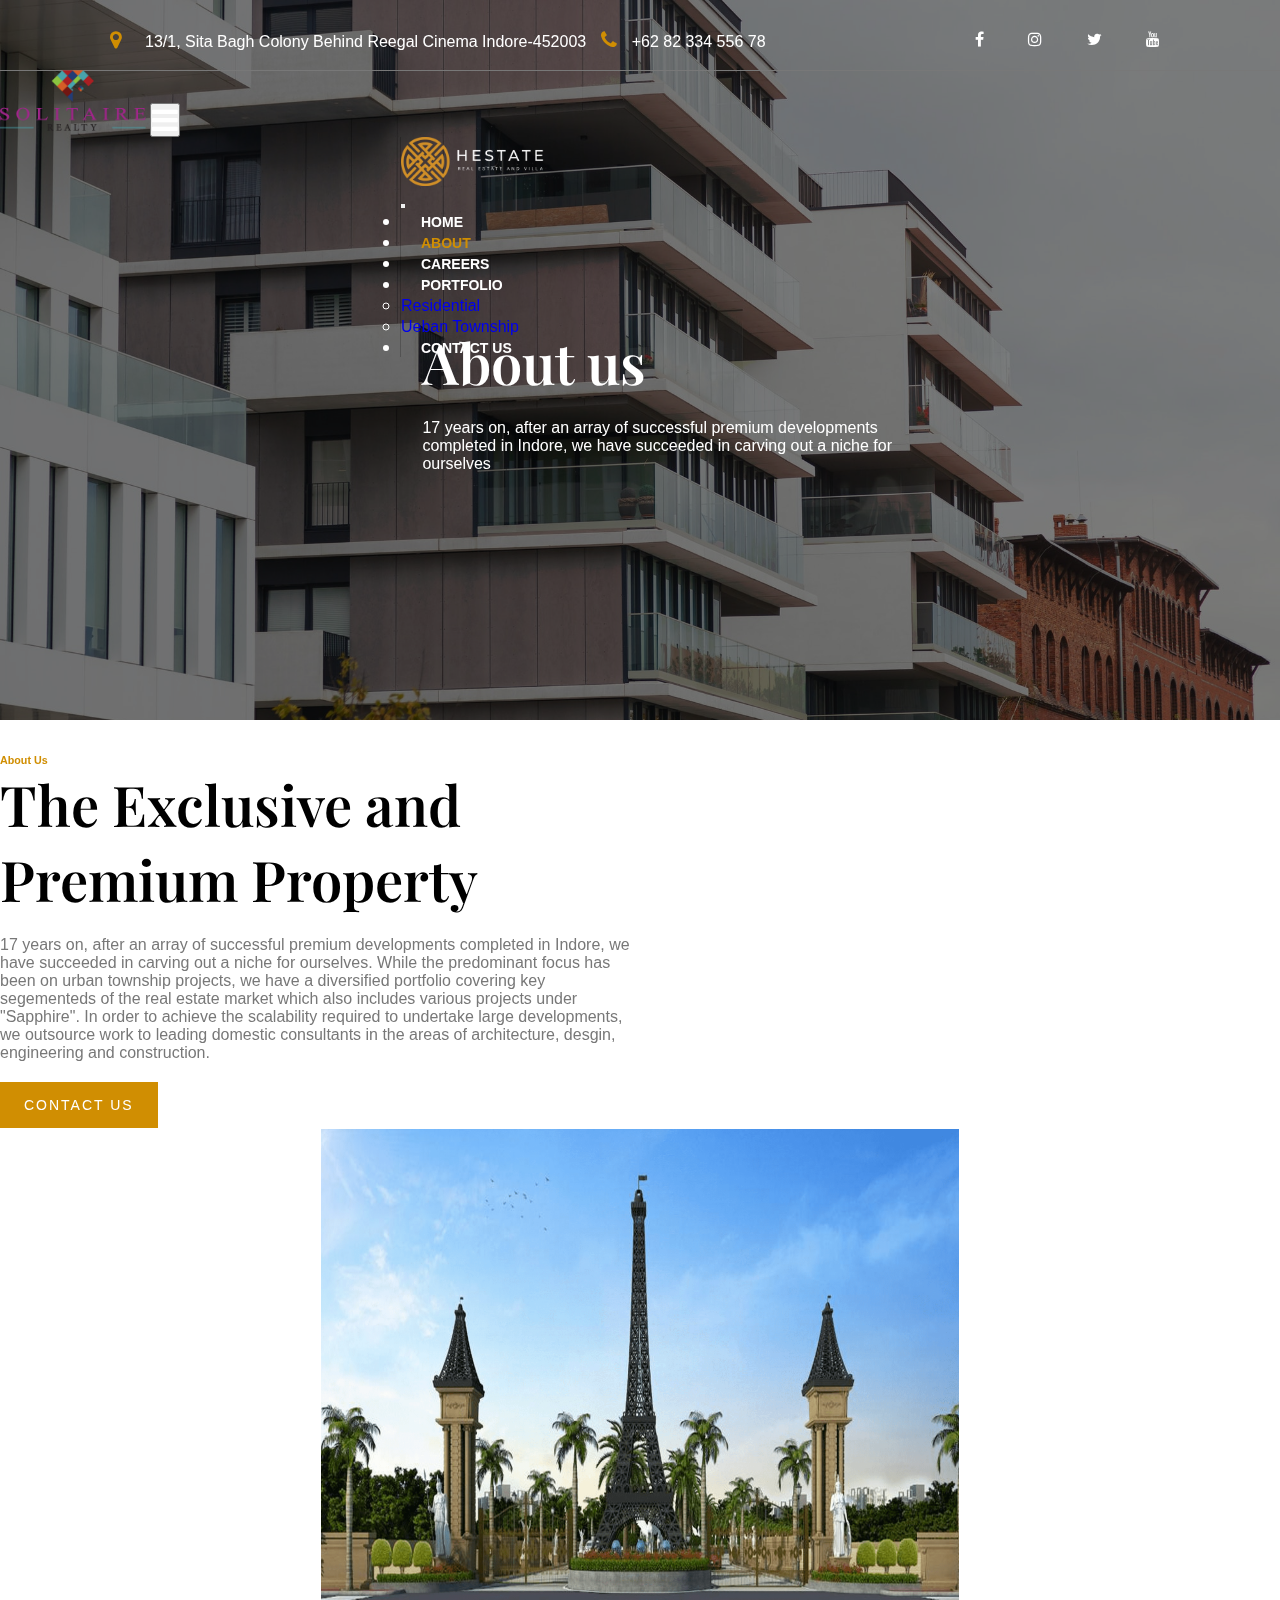
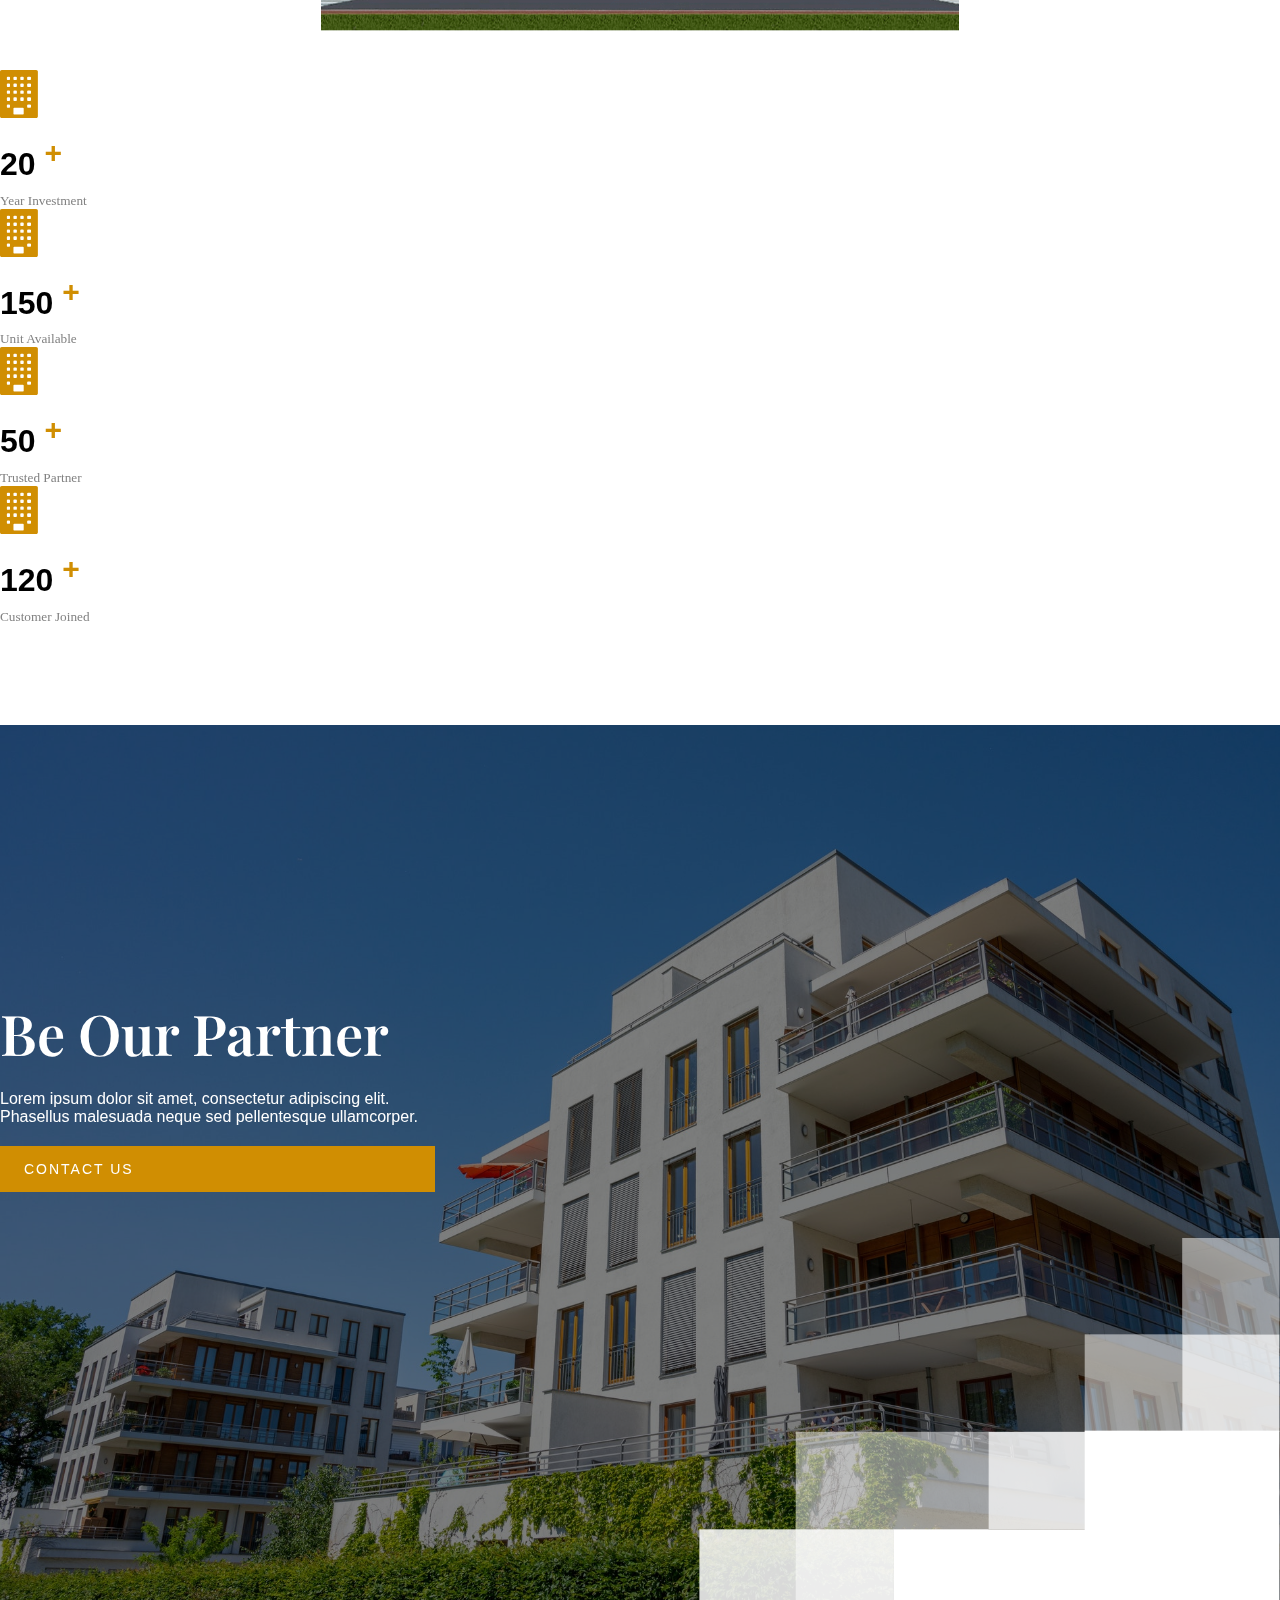
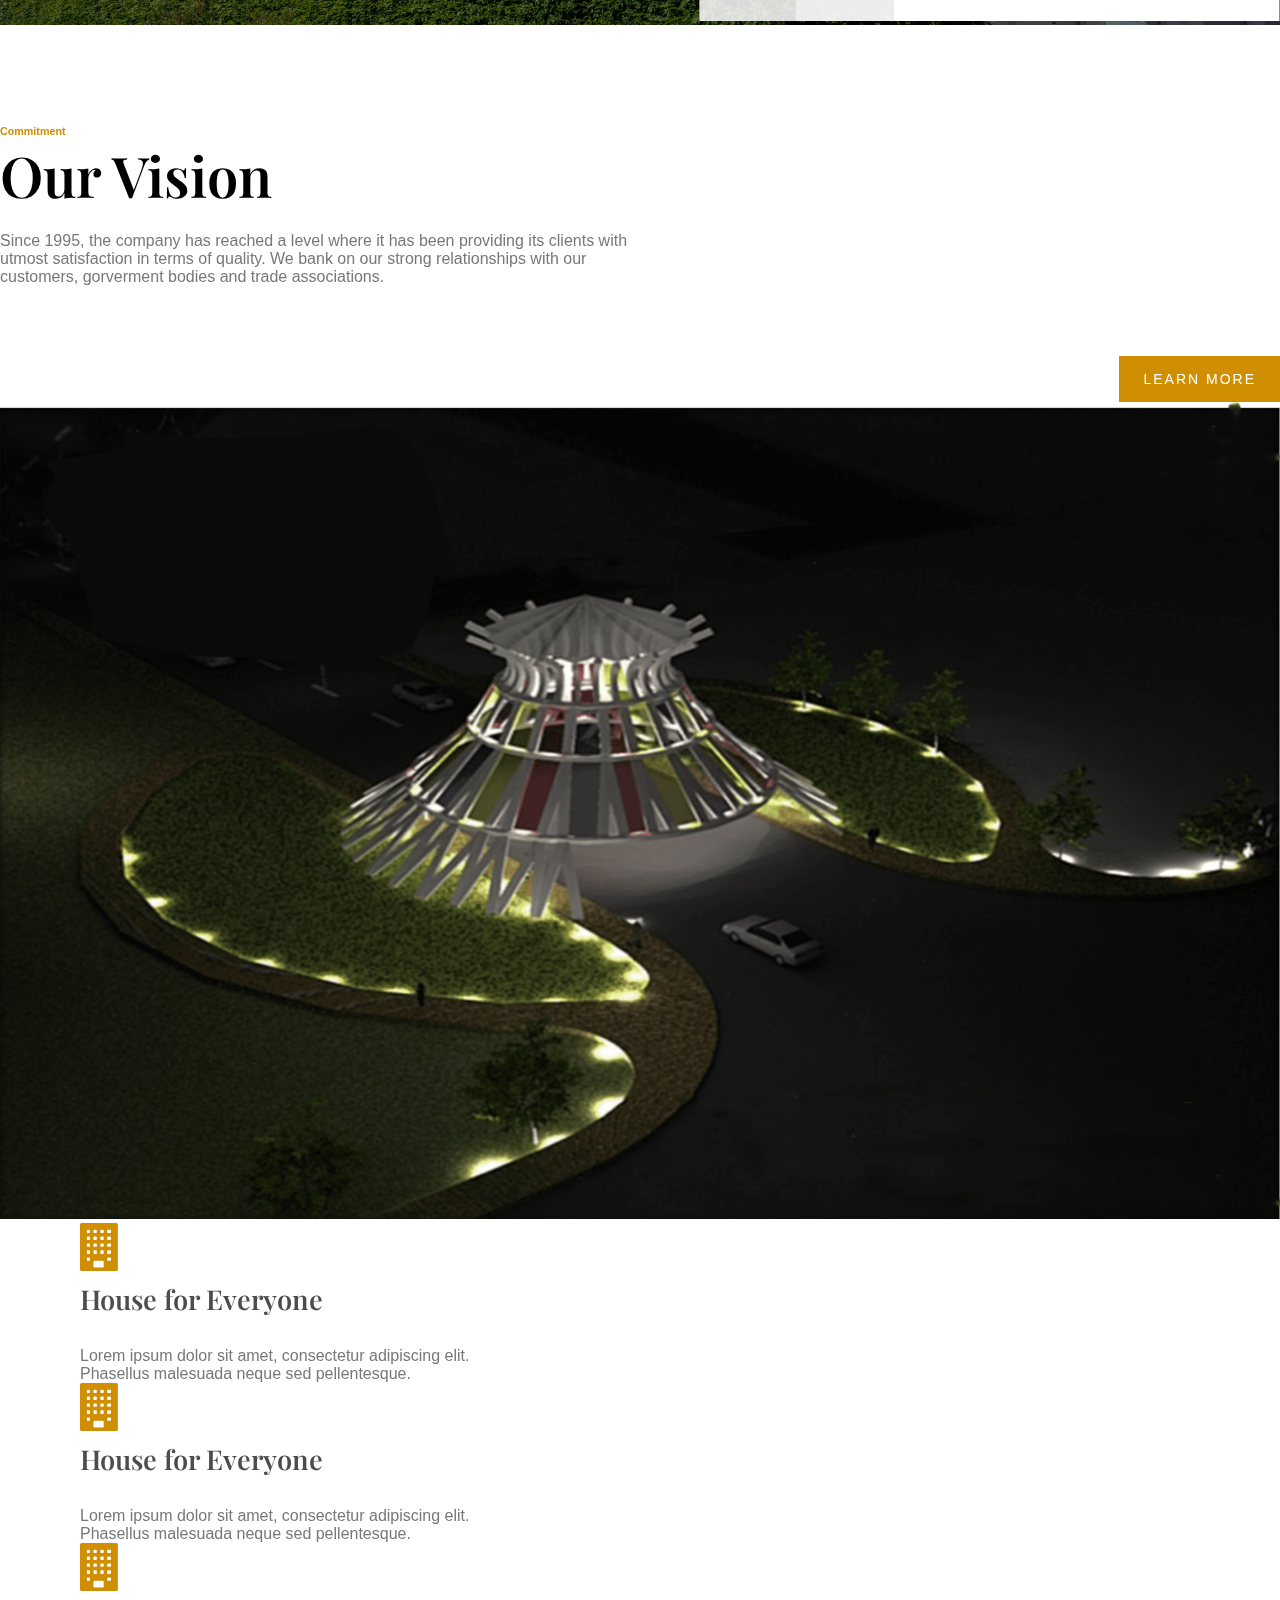
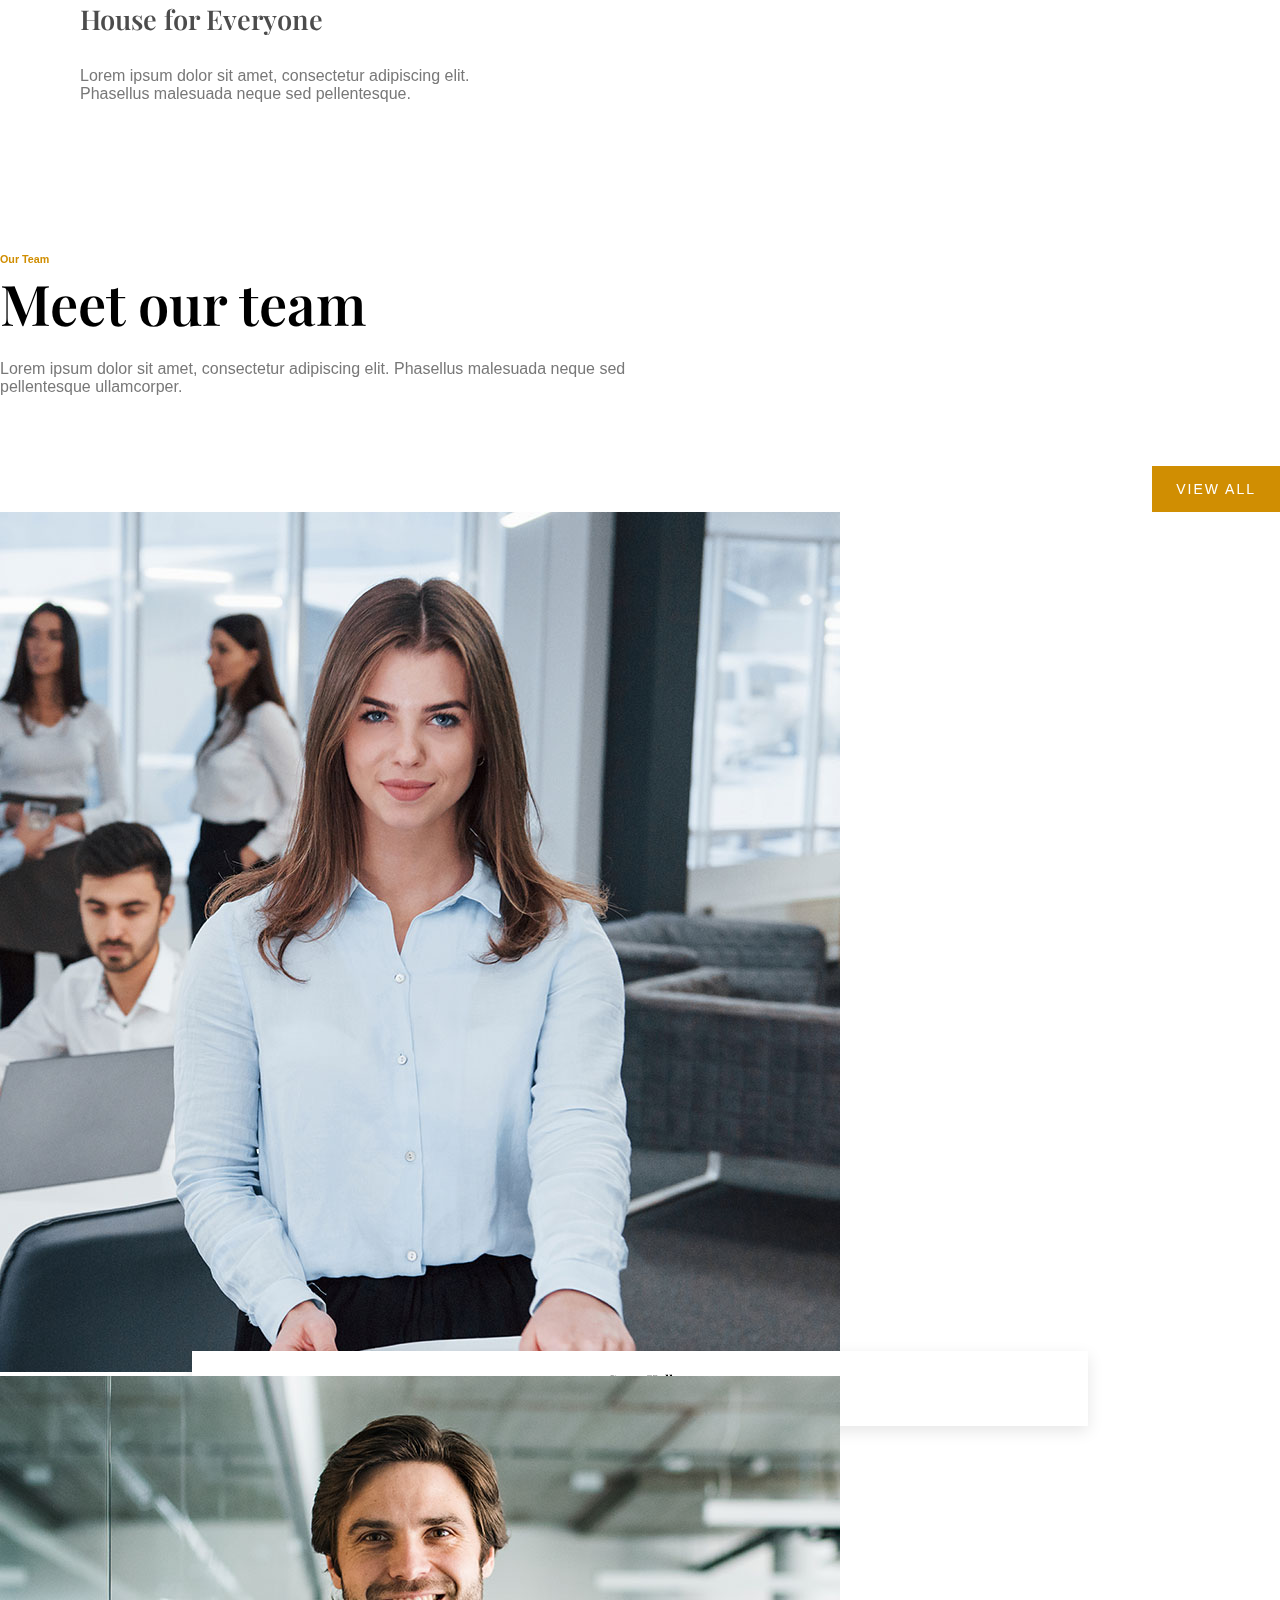
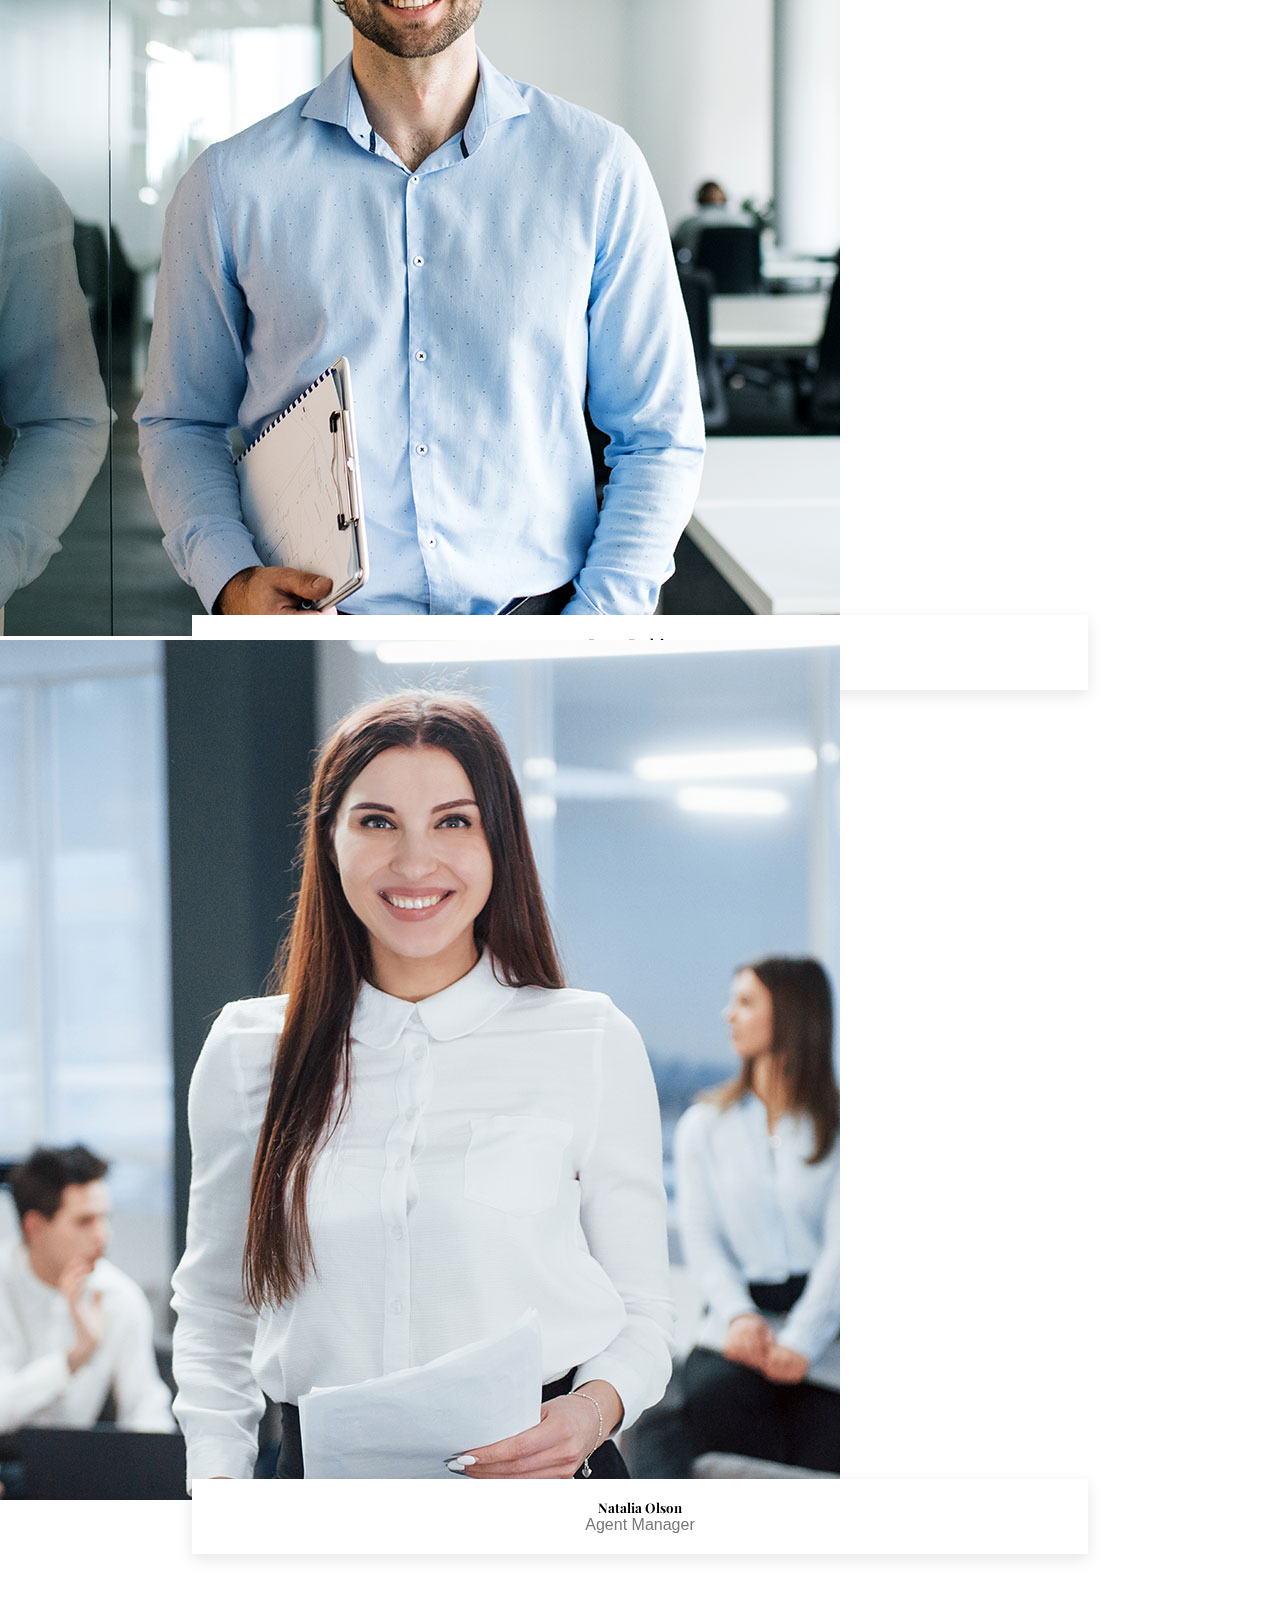
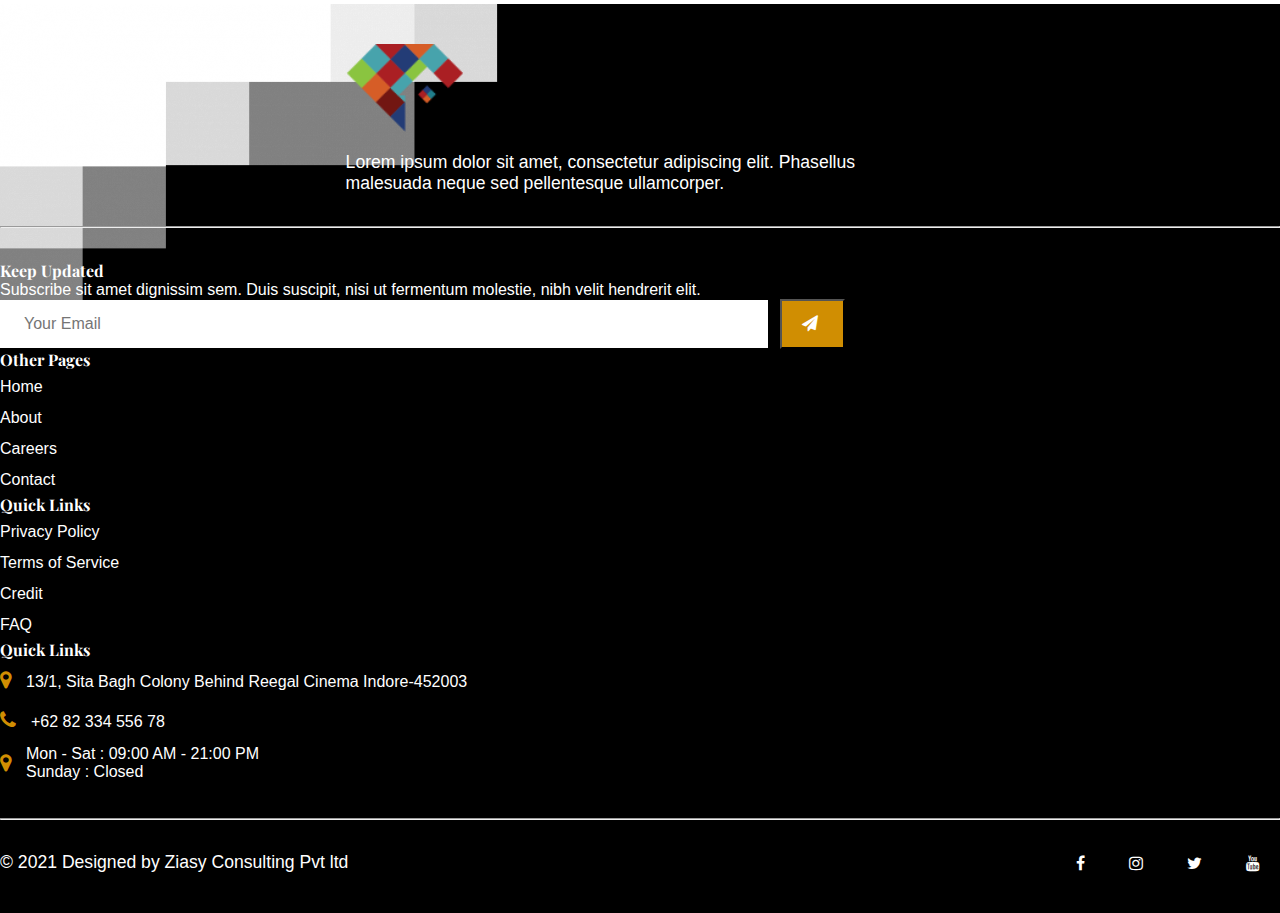
==== about.html @ 0f120242 "added codes" ====
<!DOCTYPE html>
<html lang="en">
  <head>
    <!-- Required meta tags -->
    <meta charset="utf-8" />
    <meta name="viewport" content="width=device-width, initial-scale=1" />

    <!-- Bootstrap CSS -->
    <link
      href="https://cdn.jsdelivr.net/npm/bootstrap@5.1.1/dist/css/bootstrap.min.css"
      rel="stylesheet"
      integrity="sha384-F3w7mX95PdgyTmZZMECAngseQB83DfGTowi0iMjiWaeVhAn4FJkqJByhZMI3AhiU"
      crossorigin="anonymous"
    />
    <link
      rel="stylesheet"
      href="https://cdnjs.cloudflare.com/ajax/libs/font-awesome/4.7.0/css/font-awesome.min.css"
    />
    <link rel="preconnect" href="https://fonts.googleapis.com" />
    <link rel="preconnect" href="https://fonts.gstatic.com" crossorigin />
    <link
      href="https://fonts.googleapis.com/css2?family=Playfair+Display+SC:wght@400;700;900&family=Playfair+Display:wght@400;500;600;700;800&display=swap"
      rel="stylesheet"
    />
    <title>Sarkar</title>
    <link rel="stylesheet" href="style.css" />
  </head>
  <body>
    <section id="about-banner">
      <div class="about-shadow"></div>

      <div class="topnav">
        <div class="tleft">
          <a href="https://goo.gl/maps/mjRXwDapv3VWVBw69" target="_blank">
            <i class="fa fa-map-marker"></i>13/1, Sita Bagh Colony Behind Reegal
            Cinema Indore-452003</a
          >

          <a href="#"> <i class="fa fa-phone"></i>+62 82 334 556 78</a>
        </div>
        <div class="tright">
          <ul>
            <li>
              <a href="#"><i class="fa fa-facebook"></i></a>
            </li>
            <li>
              <a href="#"><i class="fa fa-instagram"></i></a>
            </li>
            <li>
              <a href="#"><i class="fa fa-twitter"></i></a>
            </li>
            <li>
              <a href="#"><i class="fa fa-youtube"></i></a>
            </li>
          </ul>
        </div>
      </div>

      <nav class="navbar navbar-light navbar-expand-lg bnav">
        <div class="container">
          <a class="navbar-brand" href="#">
            <img src="image/SOLITAIRE LOGO.png"
          /></a>
          <button
            class="navbar-toggler"
            type="button"
            data-bs-toggle="offcanvas"
            data-bs-target="#navbarOffcanvasLg"
            aria-controls="navbarOffcanvasLg"
          >
            <span class="navbar-toggler-icon"><i class="fa fa-bars"></i></span>
          </button>

          <div
            class="offcanvas offcanvas-end"
            tabindex="-1"
            id="navbarOffcanvasLg"
            aria-labelledby="navbarOffcanvasLgLabel"
          >
            <div class="offcanvas-header">
              <h5 class="offcanvas-title" id="offcanvasNavbarLabel">
                <a class="navbar-brand" href="#">
                  <img src="images/logo-hestate.png"
                /></a>
              </h5>
              <button
                type="button"
                class="btn-close text-reset"
                data-bs-dismiss="offcanvas"
                aria-label="Close"
              ></button>
            </div>
            <div class="offcanvas-body">
              <ul class="navbar-nav justify-content-end flex-grow-1 pe-3">
                <li class="nav-item">
                  <a class="nav-link" aria-current="page" href="index.html"
                    >Home</a
                  >
                </li>
                <li class="nav-item">
                  <a class="nav-link active" href="about.html">About </a>
                </li>
                <li class="nav-item">
                  <a class="nav-link" href="career.html">Careers </a>
                </li>
                <li class="nav-item dropdown">
                  <a
                    class="nav-link dropdown-toggle"
                    href="#"
                    id="offcanvasNavbarDropdown"
                    role="button"
                    data-bs-toggle="dropdown"
                    aria-expanded="false"
                  >
                    Portfolio
                  </a>
                  <ul
                    class="dropdown-menu"
                    aria-labelledby="offcanvasNavbarDropdown"
                  >
                    <li>
                      <a class="dropdown-item" href="residential.html"
                        >Residential</a
                      >
                    </li>
                    <li>
                      <a class="dropdown-item" href="commercial.html"
                        >Ueban Township</a
                      >
                    </li>
                  </ul>
                </li>
                <li class="nav-item">
                  <a class="nav-link" href="contact.html">Contact us</a>
                </li>
              </ul>
            </div>
          </div>
        </div>
      </nav>
      <div class="container">
        <div class="about-text-box text-center">
          <h2>About us</h2>
          <p style="color: #fff">
            17 years on, after an array of successful premium developments
            completed in Indore, we have succeeded in carving out a niche for
            ourselves
          </p>
        </div>
      </div>
    </section>
    <section id="apremium">
      <div class="container">
        <div class="row">
          <div class="col-md-6 col-sm-12 pt-5">
            <h6>About Us</h6>
            <h2>The Exclusive and Premium Property</h2>
            <p>
              17 years on, after an array of successful premium developments
              completed in Indore, we have succeeded in carving out a niche for
              ourselves. While the predominant focus has been on urban township
              projects, we have a diversified portfolio covering key segementeds
              of the real estate market which also includes various projects
              under "Sapphire". In order to achieve the scalability required to
              undertake large developments, we outsource work to leading
              domestic consultants in the areas of architecture, desgin,
              engineering and construction.
            </p>
            <div class="btn">
              <a href="#">Contact us</a>
            </div>
          </div>
          <div class="col-md-6 col-sm-12 split-img">
            <img
              src="image/eifel city.png"
              class="attachment-full size-full"
              alt=""
            />
          </div>
        </div>
      </div>
    </section>
    <section id="box-content">
      <div class="container">
        <div class="row">
          <div class="col-md-3 col-sm-6 col-xs-6 text-center">
            <div class="elementskit-info-box-icon">
              <i aria-hidden="true" class="fa fa-building"></i>
            </div>
            <div class="funfact-content">
              <div class="number-percentage-wraper">
                <span
                  class="number-percentage"
                  data-value="20"
                  data-animation-duration="3500"
                  >20</span
                >
                <span class="super">+</span>
              </div>

              <h5 class="funfact-title">Year Investment</h5>
            </div>
          </div>
          <div class="col-md-3 col-sm-6 col-xs-6 text-center">
            <div class="elementskit-info-box-icon">
              <i aria-hidden="true" class="fa fa-building"></i>
            </div>
            <div class="funfact-content">
              <div class="number-percentage-wraper">
                <span
                  class="number-percentage"
                  data-value="150"
                  data-animation-duration="3500"
                  >150</span
                >
                <span class="super">+</span>
              </div>

              <h5 class="funfact-title">Unit Available</h5>
            </div>
          </div>
          <div class="col-md-3 col-sm-6 col-xs-6 text-center">
            <div class="elementskit-info-box-icon">
              <i aria-hidden="true" class="fa fa-building"></i>
            </div>
            <div class="funfact-content">
              <div class="number-percentage-wraper">
                <span
                  class="number-percentage"
                  data-value="50"
                  data-animation-duration="3500"
                  >50</span
                >
                <span class="super">+</span>
              </div>

              <h5 class="funfact-title">Trusted Partner</h5>
            </div>
          </div>
          <div class="col-md-3 col-sm-6 col-xs-6 text-center">
            <div class="elementskit-info-box-icon">
              <i aria-hidden="true" class="fa fa-building"></i>
            </div>
            <div class="funfact-content">
              <div class="number-percentage-wraper">
                <span
                  class="number-percentage"
                  data-value="120"
                  data-animation-duration="3500"
                  >120</span
                >
                <span class="super">+</span>
              </div>

              <h5 class="funfact-title">Customer Joined</h5>
            </div>
          </div>
        </div>
      </div>
    </section>
    <!-- Partners -->
    <section id="partner">
      <div class="about-shadow"></div>
      <div class="container">
        <div class="about-txt">
          <h2>Be Our Partner</h2>
          <p style="color: #fff">
            Lorem ipsum dolor sit amet, consectetur adipiscing elit. Phasellus
            malesuada neque sed pellentesque ullamcorper.
          </p>
          <div class="btn">
            <a href="#">Contact us</a>
          </div>
        </div>
      </div>
      <div class="Shadow-img">
        <img src="images/overlay-right2x.png" />
      </div>
    </section>
    <!-- Vission Commitment -->
    <section class="vission">
      <div class="container">
        <div class="row">
          <div class="col-md-6 left-content">
            <h6>Commitment</h6>
            <h2>Our Vision</h2>
            <p>
              Since 1995, the company has reached a level where it has been
              providing its clients with utmost satisfaction in terms of
              quality. We bank on our strong relationships with our customers,
              gorverment bodies and trade associations.
            </p>
          </div>
          <div class="col-md-6 btn-right">
            <div class="btn">
              <a href="#">Learn More</a>
            </div>
          </div>
          <div class="col-md-6 w-6">
            <img class="house" src="image/hills resort.png" />
          </div>
          <div class="col-md-6 w-4">
            <div class="vscontent">
              <a href="#">
                <div class="elementskit-info-box-icon">
                  <i aria-hidden="true" class="fa fa-building"></i>
                </div>
                <h2>House for Everyone</h2>
                <p>
                  Lorem ipsum dolor sit amet, consectetur adipiscing elit.
                  Phasellus malesuada neque sed pellentesque.
                </p>
              </a>
            </div>
            <div class="vscontent">
              <a href="#">
                <div class="elementskit-info-box-icon">
                  <i aria-hidden="true" class="fa fa-building"></i>
                </div>
                <h2>House for Everyone</h2>
                <p>
                  Lorem ipsum dolor sit amet, consectetur adipiscing elit.
                  Phasellus malesuada neque sed pellentesque.
                </p>
              </a>
            </div>
            <div class="vscontent">
              <a href="#">
                <div class="elementskit-info-box-icon">
                  <i aria-hidden="true" class="fa fa-building"></i>
                </div>
                <h2>House for Everyone</h2>
                <p>
                  Lorem ipsum dolor sit amet, consectetur adipiscing elit.
                  Phasellus malesuada neque sed pellentesque.
                </p>
              </a>
            </div>
          </div>
        </div>
      </div>
    </section>
    <!-- team -->
    <section id="team">
      <div class="container">
        <div class="row">
          <div class="col-md-6 left-content">
            <h6>Our Team</h6>
            <h2>Meet our team</h2>
            <p>
              Lorem ipsum dolor sit amet, consectetur adipiscing elit. Phasellus
              malesuada neque sed pellentesque ullamcorper.
            </p>
          </div>
          <div class="col-md-6 btn-right">
            <div class="btn">
              <a href="#">View All</a>
            </div>
          </div>
        </div>
        <div class="row">
          <div class="col-md-4 col-sm-4 col-xs-12 tcard">
            <div class="card">
              <img src="images/agent1.jpg" class="card-img-top" alt="..." />
              <div class="layer">
                <ul class="social">
                  <li>
                    <a href="#"><i class="fa fa-facebook"></i></a>
                  </li>
                  <li>
                    <a href="#"><i class="fa fa-facebook"></i></a>
                  </li>
                  <li>
                    <a href="#"><i class="fa fa-facebook"></i></a>
                  </li>
                </ul>
              </div>
            </div>
            <div class="card-body">
              <h5 class="card-title">Grace Hall</h5>
              <p class="card-text">Agent Supervisor</p>
            </div>
          </div>
          <div class="col-md-4 col-sm-4 col-xs-12 tcard">
            <div class="card">
              <img src="images/agent3.jpg" class="card-img-top" alt="..." />
              <div class="layer">
                <ul class="social">
                  <li>
                    <a href="#"><i class="fa fa-facebook"></i></a>
                  </li>
                  <li>
                    <a href="#"><i class="fa fa-facebook"></i></a>
                  </li>
                  <li>
                    <a href="#"><i class="fa fa-facebook"></i></a>
                  </li>
                </ul>
              </div>
            </div>
            <div class="card-body">
              <h5 class="card-title">James Rodriguez</h5>
              <p class="card-text">Sales Leader</p>
            </div>
          </div>
          <div class="col-md-4 col-sm-4 col-xs-12 tcard">
            <div class="card">
              <img src="images/agent2.jpg" class="card-img-top" alt="..." />
              <div class="layer">
                <ul class="social">
                  <li>
                    <a href="#"><i class="fa fa-facebook"></i></a>
                  </li>
                  <li>
                    <a href="#"><i class="fa fa-facebook"></i></a>
                  </li>
                  <li>
                    <a href="#"><i class="fa fa-facebook"></i></a>
                  </li>
                </ul>
              </div>
            </div>
            <div class="card-body">
              <h5 class="card-title">Natalia Olson</h5>
              <p class="card-text">Agent Manager</p>
            </div>
          </div>
        </div>
      </div>
    </section>
    <!-- footer -->
    <footer>
      <div class="container">
        <div class="ftop text-center">
          <a href="#">
            <img src="image/SOLITAIRE LOGO icon.png" />
          </a>
          <p class="mb-4">
            Lorem ipsum dolor sit amet, consectetur adipiscing elit. Phasellus
            malesuada neque sed pellentesque ullamcorper.
          </p>
        </div>
        <hr />
        <div class="row">
          <div class="col-md-5 col-sm-6 col-xs-12">
            <h4 class="pb-2">Keep Updated</h4>
            <p class="pb-2">
              Subscribe sit amet dignissim sem. Duis suscipit, nisi ut fermentum
              molestie, nibh velit hendrerit elit.
            </p>
            <form
              method="post"
              class="ekit-mailChimpForm mb-4"
              data-listed=""
              data-success-message="Successfully listed this email"
            >
              <input
                type="email"
                name="email"
                class="ekit_mail_email ekit_form_control"
                placeholder="Your Email"
                required=""
              />
              <button
                type="submit"
                class="ekit-mail-submit"
                name="ekit_mail_chimp"
              >
                <i aria-hidden="true" class="fa fa-paper-plane"></i>
              </button>
            </form>
          </div>
          <div class="col-md-2 col-sm-6 col-xs-12">
            <h4 class="pb-2">Other Pages</h4>
            <ul>
              <li><a href="index.html">Home</a></li>
              <li><a href="about.html">About</a></li>
              <li><a href="career.html">Careers</a></li>
              <li><a href="contact.html">Contact</a></li>
            </ul>
          </div>
          <div class="col-md-2 col-sm-6 col-xs-12">
            <h4 class="pb-2">Quick Links</h4>
            <ul>
              <li><a href="#">Privacy Policy</a></li>
              <li><a href="#">Terms of Service</a></li>
              <li><a href="#">Credit</a></li>
              <li><a href="#">FAQ</a></li>
            </ul>
          </div>
          <div class="col-md-3 col-sm-6 col-xs-12">
            <h4 class="pb-2">Quick Links</h4>
            <ul>
              <li>
                <a href="https://goo.gl/maps/mjRXwDapv3VWVBw69" target="_blank">
                  <i class="fa fa-map-marker"></i>13/1, Sita Bagh Colony Behind
                  Reegal Cinema Indore-452003</a
                >
              </li>
              <li>
                <a href="#"> <i class="fa fa-phone"></i>+62 82 334 556 78</a>
              </li>
              <li>
                <a href="#" class="mlast">
                  <span><i class="fa fa-map-marker"></i></span>
                  <span
                    >Mon - Sat : 09:00 AM - 21:00 PM <br />
                    Sunday : Closed</span
                  ></a
                >
              </li>
            </ul>
          </div>
        </div>
        <hr />
        <div class="bfoo">
          <p>© 2021 Designed by Ziasy Consulting Pvt ltd</p>
          <div class="tright">
            <ul>
              <li>
                <a href="#"><i class="fa fa-facebook"></i></a>
              </li>
              <li>
                <a href="#"><i class="fa fa-instagram"></i></a>
              </li>
              <li>
                <a href="#"><i class="fa fa-twitter"></i></a>
              </li>
              <li>
                <a href="#"><i class="fa fa-youtube"></i></a>
              </li>
            </ul>
          </div>
        </div>
      </div>
    </footer>
    <script
      src="https://cdn.jsdelivr.net/npm/bootstrap@5.1.1/dist/js/bootstrap.bundle.min.js"
      integrity="sha384-/bQdsTh/da6pkI1MST/rWKFNjaCP5gBSY4sEBT38Q/9RBh9AH40zEOg7Hlq2THRZ"
      crossorigin="anonymous"
    ></script>
  </body>
</html>
---- style.css ----
* {
  margin: 0;
  padding: 0;
  box-sizing: border-box;
}
body {
  font-family: "Playfair Display", serif;
}
p {
  font-size: 1.2rem;
  color: #787878;
  font-family: sans-serif;
}
h6 {
  color: #d08e02;
  font-weight: 600;
  font-family: sans-serif;
}
a {
  text-decoration: none;
  font-family: sans-serif;
}
ul.dropdown-menu.show li {
  padding: 10px 50px 10px 10px;
}
h2 {
  font-size: 3.5rem;
  margin-bottom: 20px;

  font-weight: 600;
}
.topnav {
  font-family: sans-serif;
  display: flex;
  justify-content: space-between;
  align-items: center;
  padding: 15px 300px;
  border-bottom: 1px solid #787878;
  position: absolute;
  top: 10px;
  width: 100%;
}
.navbar-toggler:focus {
  text-decoration: none;
  outline: 0;
  box-shadow: none;
  border: none;
}
.btn-close:focus {
  outline: 0;
  box-shadow: none;
  opacity: 1;
}
.navbar-light .navbar-toggler {
  color: rgba(0, 0, 0, 0.55);
  border-color: none;
}
i.fa.fa-bars {
  color: #fff;
  font-size: 30px;
  border: 0;
}
nav.navbar.navbar-light.navbar-expand-lg.bnav {
  position: absolute;
  top: 70px;
  width: 100%;
}
.tleft a {
  text-decoration: none;
  color: #fff;
}
.tleft .fa {
  margin: 0 10px;
  color: #d08e02;
  font-size: 20px !important;
  line-height: 30px;
}
.tright ul {
  padding-left: 0rem;
  margin-bottom: 0rem;
}
.tright ul li {
  display: inline-block;
  padding: 0 20px;
}
.tright ul li a {
  color: #fff;
}
.tright ul li a:hover {
  color: #fff;
}
a.nav-link.active {
  color: #d08e02 !important;
}
a.nav-link:hover {
  color: #d08e02 !important;
}
.navbar-light .navbar-nav .nav-link {
  color: #fff;
}
a.nav-link {
  font-family: sans-serif;
  text-transform: uppercase;
  font-size: 14px;
  margin: 0 0px 0 20px;
  font-weight: 600;
}
a.navbar-brand img {
  max-width: 146px;
}
.offcanvas.show {
  transform: translateX(100%);
  right: 2% !important;
}
.offcanvas-end {
  top: 0;
  left: -44% !important;
  width: 400px;
  border-left: 1px solid rgba(0, 0, 0, 0.2);
  transform: translateX(100%);
}

.back-video {
  min-height: 100vh;
  width: 100%;
  display: flex;
  justify-content: center;
  align-items: center;
  position: relative;
}
.back-video video {
  top: 0;
  left: 0;
  object-fit: cover;
  height: 100%;
  position: absolute;
  width: 100%;
}
video {
  height: 100%;
  overflow: hidden;
}
/* a.nav-link {
  color: #fff !important;
} */
#banner {
  position: relative;
  background-image: url(images/modern-house-exterior.jpg);
  height: 100vh;
  width: 100%;
  background-repeat: no-repeat;
  background-size: cover;
  color: #fff;
}
#about-banner {
  position: relative;
  background-image: url(images/contemporary-design.jpg);
  height: 50vh;
  width: 100%;
  background-repeat: no-repeat;
  background-size: cover;
  color: #fff;
}
.about-text-box.text-center {
  top: 40%;
  position: absolute;
  left: 33%;
  width: 29%;
}
.banner-shadow,
.about-shadow {
  background-color: #7e7e7e;
  opacity: 1;
  mix-blend-mode: multiply;
  transition: background 0.3s, border-radius 0.3s, opacity 0.3s;
  height: 100%;
  width: 100%;
  top: 0;
  left: 0;
  position: absolute;
}

.text-box {
  position: absolute;
  width: 31%;
  top: 35%;
}
h1 {
  font-size: 6rem;
}

.Shadow-img {
  position: absolute;
  width: 70%;
  bottom: 0;
  right: 0;
}

.Shadow-img img {
  width: 100%;
}
.contact-us {
  box-shadow: 0px 5px 15px 0px rgb(0 0 0 / 10%);
  margin-top: 0px;
  margin-bottom: -200px;
  position: absolute;
  bottom: 0;
  display: flex;
  max-width: 30%;
}
.contact-left {
  background: #fff;
  color: #000;
  padding: 50px;
  width: 50%;
}
.contact-right {
  background: #f4f4f4;
  color: #000;
  padding: 50px;
  width: 50%;
}
.btn {
  padding: 15px 24px;
  margin: 20px 0px 0px 0px;
  font-family: "Inter", Sans-serif;
  font-size: 14px;
  font-weight: 400;
  text-transform: uppercase;
  letter-spacing: 2px;
  color: #ffffff;
  background-color: #d08e02;
  border-radius: 0px 0px 0px 0px;
}
.btn a {
  text-decoration: none;
  color: #fff;
}
#premium {
  margin-top: 190px;
  margin-bottom: 0px;
  padding: 60px 0px 100px 0px;
}
.split-img {
  background: url("image/eifel city.png");
  margin: -1px -1px -1px -1px;
  padding: 0px 0px 0px 0px;
  background-position: center;
  background-repeat: no-repeat;
  background-size: cover;
  border-style: solid;
  border-width: 1px 1px 1px 1px;
  border-color: #ffffff;
  width: 43%;
  margin: 0 auto;
  height: 500px;
}
.split-img img {
  border-style: none;
  height: 500px;
  max-width: 100%;
}
#premium .pt-5 {
  padding-top: 3rem !important;
  width: 40%;
  display: flex;
  flex-direction: column;
  align-items: self-start;
  justify-content: center;
}
/* slider */
section.main-bg-2 {
  padding: 50px 0 100px;
}
.col-md-12.content.text-center {
  width: 50%;
  margin: 0 auto 50px;
}
p.companies {
  color: #787878;
}

.slick-slide {
  margin: 0px 20px;
}

.slick-slide img {
  width: 80%;
}

.slick-slider {
  position: relative;
  display: block;
  box-sizing: border-box;
  -webkit-user-select: none;
  -moz-user-select: none;
  -ms-user-select: none;
  user-select: none;
  -webkit-touch-callout: none;
  -khtml-user-select: none;
  -ms-touch-action: pan-y;
  touch-action: pan-y;
  -webkit-tap-highlight-color: transparent;
}

.slick-list {
  position: relative;
  display: block;
  overflow: hidden;
  margin: 0;
  padding: 0;
}
.slick-list:focus {
  outline: none;
}
.slick-list.dragging {
  cursor: pointer;
  cursor: hand;
}

.slick-slider .slick-track,
.slick-slider .slick-list {
  -webkit-transform: translate3d(0, 0, 0);
  -moz-transform: translate3d(0, 0, 0);
  -ms-transform: translate3d(0, 0, 0);
  -o-transform: translate3d(0, 0, 0);
  transform: translate3d(0, 0, 0);
}

.slick-track {
  position: relative;
  top: 0;
  left: 0;
  display: block;
}
.slick-track:before,
.slick-track:after {
  display: table;
  content: "";
}
.slick-track:after {
  clear: both;
}
.slick-loading .slick-track {
  visibility: hidden;
}

.slick-slide {
  display: none;
  float: left;
  height: 100%;
  min-height: 1px;
}
[dir="rtl"] .slick-slide {
  float: right;
}
.slick-slide img {
  display: block;
}
.slick-slide.slick-loading img {
  display: none;
}
.slick-slide.dragging img {
  pointer-events: none;
}
.slick-initialized .slick-slide {
  display: block;
}
.slick-loading .slick-slide {
  visibility: hidden;
}
.slick-vertical .slick-slide {
  display: block;
  height: auto;
  border: 1px solid transparent;
}
.slick-arrow.slick-hidden {
  display: none;
}

.slide11 img {
  width: 135px;
  margin-left: 45px;
}
.slide12 img {
  width: 135px;
  margin-left: 45px;
}
.slide13 img {
  margin-left: 45px;
}
.slide14 img {
  margin-left: 45px;
}
/* vision content */

section.vission {
  padding: 50px 0 50px;
}
img.house {
  width: 100%;
  height: 100%;
}
.col-md-6.btn-right {
  display: flex;
  align-items: baseline;
  justify-content: flex-end;
}
.col-md-6.btn-right .btn {
  padding: 15px 24px;
  margin: 50px 0px 0px 0px;
}
.col-md-6.left-content {
  width: 49%;
}

.col-md-6.left-content p {
  padding: 0px 0px 20px;
}
.vscontent a {
  color: #000;
  text-decoration: none;
  font-family: "Playfair Display", serif;
}
i.fa.fa-building {
  font-size: 3rem;
  color: #d08e02;
}

.col-md-6.w-4 {
  width: 40%;
  padding-left: 80px;
  display: flex;
  flex-direction: column;
  align-items: center;
  justify-content: center;
}
.vscontent h2 {
  font-size: 1.7rem;
  padding: 10px 0 0;
  opacity: 0.7;
}
.vscontent p {
  font-size: 1rem;
  padding: 10px 0 0;
}
/* carousel */

.back-overlay {
  position: absolute;
  background: linear-gradient(rgba(0, 0, 0, 0.5), rgba(0, 0, 0, 0.5));
  height: 100%;
  width: 100%;
  top: 0;
}
.overlay {
  position: relative;
  left: 17%;
  text-align: right;
  width: 32%;
  top: 30%;
  color: #fff;
}
.over-img {
  bottom: 0;
  position: absolute;
}
.over-img img {
  width: 100%;
}
.overlay h2 {
  font-size: 4rem;
}

/* feature */
section.feature {
  margin: 50px 0;
}
.fcontent.text-center {
  display: flex;
  flex-direction: column;
  width: 49%;
  justify-content: center;
  align-items: center;
  margin: 0 auto;
}
img.fimage {
  width: 100%;
  height: 100%;
}
.feature .col-md-6.w-6 {
  padding: 0;
}
.feature .col-md-6.w-4 {
  width: 50%;
  padding-left: 80px;
  display: flex;
  flex-direction: column;
  align-items: center;
  justify-content: center;
}
.feature .col-md-6.w-4 {
  background: #eeeeee;
  display: block;
  padding: 100px 60px;
}

.fcontent h4 {
  font-size: 2rem;
}
.fcontent a {
  text-decoration: none;
  color: #787878;
}

.flcontent h5 {
  padding: 20px 0 0;
}
i.fa.fa-map-marker,
i.fa.fa-phone {
  margin-right: 24px;
  color: #d08e02;
  font-size: 24px;
  line-height: 30px;
}
.top {
  padding: 10px 0;
}
.top a {
  text-decoration: none;
  color: #787878;
  padding: 0 80px 0 0;
}
.top .fa {
  font-size: 24px;
  color: #d08e02;
  padding-right: 15px;
}
/* card */
.card-demo .card {
  border: 0;
}
section.card-demo {
  margin: 50px 0;
}
abbr {
  text-decoration: line-through;
}
.cardb {
  display: flex;
  justify-content: space-between;
  align-items: center;
}
.card .fa {
  margin-right: 10px !important;
  color: #d08e02;
  font-size: 16px !important;
}
.card a {
  text-decoration: none;
  color: #7a7a7a;
}
.card a:hover {
  color: #7a7a7a;
}
.card-demo .card-body {
  flex: 1 1 auto;
  padding: 1rem 0rem;
}
/* benefits */
section.benefits {
  background-image: url(images/white-plaster-texture.jpg);
  padding: 50px 0;
  height: 80vh;
  display: flex;
  align-items: center;
}
section.sbenefits {
  background-image: url(images/white-plaster-texture.jpg);
  padding: 50px 0;
  height: auto;
  display: flex;
  align-items: center;
}
.bcontent.text-left {
  width: 50%;
  padding: 0 0 50px;
}
.bcontents {
  width: 75%;
}
/* slider carousel */
.testi-slider {
  display: flex;
  justify-content: space-between;
  align-items: center;
  position: relative;
  padding: 50px 0;
}
.carousel-container {
  width: 510px;
  height: 350px;
  padding: 50px 50px;
  box-shadow: 0rem 0rem 5px;
  position: absolute;
  top: 30%;
  left: 30%;
  background-color: #fff;
  display: flex;
  align-items: center;
  justify-content: center;
}
.img img {
  position: absolute;
  left: 55%;
  max-width: 122px;
  top: 23%;
  z-index: 2;
}
.review {
  display: flex;
  flex-direction: column;
  justify-content: space-between;
}

.review-star {
  font-size: 12px;
  padding: 20px 0;
}
.review p.py-2 {
  font-size: 1.3rem;
}
.avatar {
  max-width: 75px;
  border-radius: 50%;
}

.side-img {
  width: 50%;
  height: 70vh;
  background-repeat: no-repeat;
  background-size: contain;
  background-image: url(images/testimonial.jpg);
  position: relative;
  z-index: -1;
  left: 55%;
}
/* .side-img {
  width: 47vw;
  height: 92vh;
  background-repeat: no-repeat;
  background-size: contain;
  background-image: url(images/testimonial.jpg);
} */
.rcontent {
  display: flex;
  align-items: center;
}
.content {
  padding-left: 20px;
}
.content p {
  margin-top: 0;
  margin-bottom: 0rem;
}
/* news */
section.news {
  padding: 50px 0;
  height: 100vh;
  display: flex;
  align-items: center;
}
section.news .btn {
  margin: 20px auto;
  display: table;
}
section.news .card a {
  text-decoration: none;
  color: #d08e02;
}
.card.h-100 {
  background-color: #ffffff00;
  box-shadow: 0px 3px 15px 0px rgb(0 0 0 / 10%);
  border-radius: 0px 0px 0px 0px;
  padding: 0px 0px 0px 0px;
  margin: 0px 0px 0px 0px;
  border: 0;
}
.news .card-body {
  flex: 1 1 auto;
  padding: 1rem 3rem 1rem 2rem;
}
.news .small,
small {
  font-size: 0.875em;
  font-family: sans-serif;
}
.news .card-body h5 {
  font-size: 1.5rem;
  font-weight: 700;
  line-height: 30px;
  margin: 10px 0;
}
/* about */
#partner {
  margin: 50px 0;
  position: relative;
  height: 100vh;
  width: 100%;
  background-size: cover;
  background-image: url(images/modern-apartment-buildings.jpg);
}
#partner .Shadow-img {
  position: absolute;
  width: auto;
  bottom: 0;
  right: 0;
}
#partner .about-txt {
  position: absolute;
  color: #fff;
  width: 34%;
  top: 30%;
}
section#team {
  margin: 50px 0;
  height: 80vh;
}

#team .tcard {
  position: relative;
}
#team .card-body {
  width: 70%;
  box-shadow: 0px 5px 15px 0px rgb(0 0 0 / 10%);
  transition: background 0.3s, border 0.3s, border-radius 0.3s, box-shadow 0.3s;
  padding: 20px 0px 20px 0px;
  display: flex;
  justify-content: center;
  flex-direction: column;
  align-items: center;
  background: #fff;
  position: absolute;
  bottom: -50px;
  left: 15%;
}

.layer {
  background: transparent;
  height: 100%;
  width: 100%;
  position: absolute;
  top: 0;
  left: 0;
  transition: 00.5s;
}
.layer:hover {
  background-color: rgba(0, 0, 0, 0.7);
}

.layer ul.social {
  width: auto;
  font-weight: 500;
  color: #fff;
  font-size: 26px;
  bottom: 0;
  left: 42%;
  transform: translateX(-19%);
  position: absolute;
  opacity: 0;
  transition: 0.5s;
  top: 40%;
}
.layer:hover ul.social {
  bottom: 49%;
  opacity: 1;
}
.layer ul li {
  display: inline-block;
  list-style: none;
}
.layer ul li a {
  text-align: center;
  text-decoration: none;
  border-radius: 50% 50% 50% 50%;
  font-family: "Playfair Display", Sans-serif;
  font-size: 14px;
  font-weight: 600;
  line-height: 46px;
  width: 40px;
  height: 40px;
  background: #d08e02;
  padding: 10px;
  color: #fff;
}
.layer ul li a .fa {
  margin-right: 10px !important;
  color: #fff;
  font-size: 16px !important;
}
.layer ul li a:hover {
  background: #000;
  color: #fff;
}
/* contact */
section#content {
  margin: 100px 0;
}
section#content iframe {
  width: 510px;
  height: 450px;
}
form.row.g-3 {
  box-shadow: 0px 5px 10px 0px rgb(0 0 0 / 10%);
  transition: background 0.3s, border 0.3s, border-radius 0.3s, box-shadow 0.3s;
  margin: 0px 0px 0px 20px;
  padding: 40px 40px 40px 40px;
}
label.form-label {
  font-size: 1.5rem;
  font-weight: 600;
}
.form-control {
  background-color: #fafafa;
  border: 1px solid #ededed;
  padding: 15px 25px 15px 25px;
}
.form-control:focus {
  color: #212529;
  background-color: #fff;
  border-color: #86b7fe;
  outline: 0;
  box-shadow: none;
  border: none;
}
section#apremium {
  height: 100vh;
  display: flex;
  align-items: center;
}
#apremium .pt-5 {
  padding-top: 3rem !important;
  width: 40%;
}
.funfact-content {
  margin-top: 20px;
}
.super {
  font-size: 30px;
  font-weight: 600;
  line-height: 1em;
  top: -10px;
  left: 0px;
  vertical-align: super;
  color: #d08e02;
}
section#box-content {
  padding: 50px 0;
}
.number-percentage-wraper {
  font-family: "Inter", Sans-serif;
  font-size: 32px;
  font-weight: 600;
  margin-bottom: 10px;
}
h5.funfact-title {
  color: #828282;
  font-weight: 200;
  font-family: serif;
}
.btn-primary:hover {
  color: #d08e02;

  background-color: #ffffff;
  border-color: #d08e02;
}
.card-content.mb-3 a {
  text-decoration: none;
  color: #d08e02;
  text-transform: uppercase;
}
/* footer */
footer {
  background: #000;
  padding: 40px 0;
  position: relative;
  background-image: url(images/footer-overlay.png);
  background-repeat: no-repeat;
  color: #fff;
}
footer p {
  color: #fff;
  font-family: sans-serif;
  font-size: 1.1rem;
}
footer a {
  color: #fff;
  font-family: sans-serif;
}
footer a:hover {
  color: #d08e02;
}
p.pb-2 {
  font-size: 1rem;
  padding-right: 90px;
}
.ftop img {
  width: 20%;
  vertical-align: middle;
  margin-bottom: 20px;
}
.ftop.text-center {
  width: 49%;
  margin: 0 auto;
}
footer ol,
ul {
  padding-left: 0rem;
}
footer ul li {
  list-style: none;
  padding: 5px 0;
}
footer ul li a {
  text-decoration: none;
}
footer i.fa.fa-map-marker,
i.fa.fa-phone {
  margin-right: 15px;
  color: #d08e02;
  font-size: 20px;
}
a.mlast {
  display: flex;
  align-items: center;
}
input.ekit_mail_email.ekit_form_control {
  font-family: "Inter", Sans-serif;
  font-size: 16px;
  font-weight: 300;
  border-radius: 0px 0px 0px 0px;
  border-style: solid;
  border-width: 0px 0px 0px 0px;
  padding: 15px 15px 15px 24px;
  margin-right: 8px;
  width: 60%;
}
input.ekit_mail_email.ekit_form_control:focus-visible,
.ekit-mail-submit {
  outline: none;
}
.ekit-mail-submit {
  font-family: "Inter", Sans-serif;
  font-size: 16px;
  font-weight: 400;
  text-transform: uppercase;
  letter-spacing: 1px;
  border-radius: 0px 0px 0px 0px;
  padding: 14px 24px 14px 20px;
  color: #ffffff;
  background-color: #d08e02;
}
.bfoo {
  display: flex;
  justify-content: space-between;
}
footer hr {
  margin: 2rem 0;
}
@media (max-width: 1900px) {
  .text-box {
    width: 36%;
  }
  section#team {
    height: 90vh;
  }
}
@media (max-width: 1700px) {
  .text-box {
    width: 40%;
  }
  .overlay {
    width: 40%;
  }
  section#team {
    margin: 50px 0;
    height: 90vh;
  }
  .ftop.text-center {
    width: 46%;
    margin: 0 auto;
  }
  .contact-left {
    padding: 50px 25px;
  }
  .contact-right {
    padding: 50px 25px;
  }
}
@media (max-width: 1500px) {
  .contact-left {
    padding: 50px 60px;
  }
  .contact-right {
    padding: 50px 60px;
  }
  p {
    font-size: 1rem;
  }
  #banner {
    height: 124.5vh;
  }
  #about-banner {
    position: relative;
    background-image: url(images/contemporary-design.jpg);
    height: 80vh;
  }
  .about-text-box.text-center {
    top: 45%;
    position: absolute;
    left: 33%;
    width: 37%;
  }
  .back-video {
    min-height: 124.5vh;
  }
  .topnav {
    padding: 15px 100px;
  }
  .text-box {
    position: absolute;
    width: 45%;
    top: 45%;
  }
  h1 {
    font-size: 6rem;
    line-height: 85px;
    margin-bottom: 20px;
  }
  .text-box p.pr-4 {
    padding-right: 75px;
  }
  .contact-us {
    margin-bottom: -200px;
    max-width: 40%;
  }
  #premium .pt-5 {
    padding-top: 3rem !important;
    width: 50%;
  }
  #apremium .pt-5 {
    padding-top: 3rem !important;
    width: 50%;
    display: flex;
    flex-direction: column;
    align-items: self-start;
    justify-content: center;
  }

  .split-img {
    width: 50%;
    height: 100%;
  }
  #premium h4 {
    font-size: 3rem;
  }
  .overlay {
    left: 20%;
    width: 45%;
  }
  section.benefits {
    height: 100vh;
  }
  section.news {
    height: 100%;
  }
  .carousel-container {
    width: 510px;
    height: 350px;
    padding: 50px 50px;
    box-shadow: 0rem 0rem 5px;
    position: absolute;
    top: 32%;
    left: 24%;
    background-color: #fff;
    display: flex;
    align-items: center;
    justify-content: center;
  }
  .news .card-body {
    flex: 1 1 auto;
    padding: 1rem 3rem 1rem 2rem;
  }
  .news .card-body h5 {
    font-size: 1.5rem;
    font-weight: 700;
    line-height: 30px;
    margin: 10px 0;
  }
  #apremium {
    margin-top: 0px;
    margin-bottom: 0px;
    padding: 60px 0px;
  }
  .funfact-content {
    margin-top: 20px;
  }
  .super {
    font-size: 30px;
    font-weight: 600;
    line-height: 1em;
    top: -10px;
    left: 0px;
    vertical-align: super;
    color: #d08e02;
  }
  section#box-content {
    padding: 50px 0;
  }
  .number-percentage-wraper {
    font-family: "Inter", Sans-serif;
    font-size: 32px;
    font-weight: 600;
    margin-bottom: 10px;
  }
  h5.funfact-title {
    color: #828282;
    font-weight: 200;
    font-family: serif;
  }
  .side-img {
    width: 50%;
    height: 90vh;
  }
}

@media (max-width: 1380px) {
  .text-box {
    position: absolute;
    width: 50%;
  }
  .overlay {
    left: 20%;
    width: 50%;
  }
  .contact-left {
    padding: 50px 50px;
  }
  .contact-right {
    padding: 50px 53px;
  }
  .side-img {
    width: 45%;
    left: 55%;
    height: 80vh;
  }
  .carousel-container {
    width: 420px;
    height: 334px;
    padding: 18px 30px;
    top: 30%;
    left: 27%;
  }
  section#team {
    margin: 100px 0;
    height: auto;
  }
  .bcontents {
    width: 90%;
  }
}
@media (max-width: 1150px) {
  .text-box {
    position: absolute;
    width: 60%;
  }
  h2 {
    font-size: 3rem;
    margin-bottom: 20px;
  }
  .overlay {
    left: 20%;
    width: 49%;
  }
  .overlay h2 {
    font-size: 3rem;
  }
}
@media (max-width: 1040px) {
  .text-box {
    position: absolute;
    width: 45%;
    top: 30%;
  }
  #banner {
    height: 60.5vh;
  }
  h1 {
    font-size: 4rem;
    line-height: 85px;
    margin-bottom: 20px;
  }
  .back-video {
    min-height: 60.5vh;
  }
  .topnav {
    padding: 15px 40px;
  }
  .contact-us {
    margin-bottom: -140px;
    max-width: 60%;
  }
  .top a {
    padding: 0 50px 0 0;
  }
  section.benefits {
    height: auto;
  }
  .bcontents {
    width: 100%;
  }
  .side-img {
    width: 60%;
    left: 40%;
    height: 40vh;
  }
  .carousel-container {
    left: 17%;
  }
  .news .card-body {
    flex: 1 1 auto;
    padding: 1rem 0;
  }
  footer {
    background: #000;
    padding: 100px 0;
  }
  section#apremium {
    height: auto;
    display: flex;
    align-items: center;
  }
  section#content iframe {
    width: 450px;
    height: 450px;
  }
}
@media (max-width: 950px) {
  .navbar-light .navbar-nav .nav-link {
    color: #000;
  }
  .topnav {
    display: none;
  }
  nav.navbar.navbar-light.navbar-expand-lg.bnav {
    position: absolute;
    top: 0px;
    width: 100%;
  }
  .offcanvas-end {
    top: 0;
    left: -75% !important;
    width: 500px;
    border-left: 1px solid rgba(0, 0, 0, 0.2);
    transform: translateX(100%);
  }
  h5#offcanvasNavbarLabel {
    margin-left: 30%;
  }
  ul.navbar-nav.justify-content-end.flex-grow-1.pe-3 {
    margin-left: 25%;
  }
  section#team {
    margin: 50px 0;
    height: auto;
  }
  #team .tcard {
    position: relative;
    margin: 50px 0;
  }
}
@media (max-width: 768px) {
  .text-box {
    position: absolute;
    width: 80%;
    top: 20%;
  }
  .contact-us {
    margin-bottom: -140px;
    max-width: 75%;
  }
  .feature .col-md-6.w-4 {
    width: 100%;
  }
  section.benefits {
    height: 100%;
  }
  .bcontent.text-left {
    width: 100%;
    padding: 0 0 50px;
  }
  .col-md-6.btn-right {
    display: flex;
    align-items: baseline;
    justify-content: start;
  }
  .col-md-6.w-4 {
    width: 100%;
    padding-left: 40px;
    padding-top: 25px;
  }
  .vission .col-md-6.w-6 {
    width: 100%;
  }
  .feature .col-md-6.w-6 {
    padding: 0;
    width: 100%;
  }
  .side-img {
    width: 81%;
    left: 25%;
    height: 50vh;
  }
  .carousel-container {
    left: 6%;
  }
  .overlay {
    left: 0%;
    width: 99%;
  }
  .fcontent.text-center {
    display: flex;
    flex-direction: column;
    width: 100%;
  }
  #premium .pt-5 {
    padding-top: 3rem !important;
    width: 100%;
  }
  .split-img {
    width: 100%;
    height: 100%;
  }
  section#content iframe {
    width: 319px;
    height: 420px;
  }
  .about-text-box.text-center {
    top: 45%;
    position: absolute;
    left: 15%;
    width: 70%;
  }
  #apremium .pt-5 {
    padding-top: 3rem !important;
    width: 100%;
  }
  #partner .about-txt {
    position: absolute;
    color: #fff;
    width: 60%;
    top: 40%;
  }
  .col-md-6.left-content {
    width: 100%;
  }
  .col-md-6.btn-right .btn {
    padding: 15px 24px;
    margin: 0px 0px 30px 0px;
  }
}
@media (max-width: 767px) {
  li.nav-item {
    padding-left: 30px;
  }

  p {
    font-size: 1rem;
    color: #787878;
  }
  .offcanvas.show {
    transform: translateX(100%);
    right: 100% !important;
  }
  .offcanvas-end {
    top: 0;
    left: -70% !important;
    width: 450px;
    border-left: 1px solid rgba(0, 0, 0, 0.2);
    transform: translateX(100%);
  }
  h5#offcanvasNavbarLabel {
    margin-left: 20%;
  }
  ul.navbar-nav.justify-content-end.flex-grow-1.pe-3 {
    margin-left: 10%;
  }
  .text-box {
    position: absolute;
    width: 81%;
    top: 20%;
  }
  .about-text-box.text-center {
    top: 40%;
    position: absolute;
    left: 0;
    width: 100%;
  }
  h1 {
    font-size: 3rem;
    line-height: 50px;
    margin-bottom: 20px;
  }
  .contact-us {
    display: none;
  }
  #premium {
    margin-top: 10px;
    margin-bottom: 0px;
    padding: 10px 0px 100px 0px;
  }
  .Shadow-img {
    position: absolute;
    width: 100%;
  }
  .col-md-12.content.text-center {
    width: 100%;
    margin: 0 auto 50px;
  }
  .feature .col-md-6.w-4 {
    width: 100%;
  }
  section.benefits {
    height: 100%;
  }
  .bcontent.text-left {
    width: 100%;
    padding: 0 0 50px;
  }
  .col-md-6.btn-right {
    display: flex;
    align-items: baseline;
    justify-content: start;
  }
  .col-md-6.w-4 {
    width: 100%;
    padding-left: 10px;
    padding-top: 20px;
  }
  .overlay {
    left: 0%;
    width: 99%;
  }
  .w-100 {
    width: 100% !important;
    height: 100vh;
  }

  .fcontent.text-center {
    display: flex;
    flex-direction: column;
    width: 100%;
  }
  #premium .pt-5 {
    padding-top: 3rem !important;
    width: 100%;
  }
  .split-img {
    width: 100%;
    height: 100%;
  }
  .col-md-6.left-content {
    width: 100%;
  }
  .col-md-6.btn-right .btn {
    padding: 15px 24px;
    margin: 0px 0px 25px 0px;
  }
  .feature .col-md-6.w-4 {
    background: #eeeeee;
    display: block;
    padding: 51px 10px;
  }
  .flcontent .top a {
    text-decoration: none;
    color: #787878;
    padding: 0 50px 0 0;
  }
  .ftop.text-center {
    width: 100%;
    /* margin: 0 auto; */
  }
  /* carousel */
  .side-img {
    width: 100%;
    height: 100vh;
    left: 0%;
  }
  .img img {
    display: none;
  }
  #apremium .pt-5 {
    padding-top: 3rem !important;
    width: 100%;
  }
  #partner .about-txt {
    position: absolute;
    color: #fff;
    width: 95%;
    top: 30%;
  }
  .carousel-container {
    width: 350px;
    height: 370px;
    padding: 50px 20px;
    box-shadow: 0rem 0rem 5px;
    position: absolute;
    top: 50%;
    left: 13.5%;
    background-color: #fff;
    display: flex;
    align-items: center;
    justify-content: center;
  }
  footer {
    font-family: serif !important;

    padding: 270px 10px 20px;
    background-image: url(images/footer-overlay.png);
    background-repeat: no-repeat;
  }
  .bfoo {
    display: block;
  }
  section#content iframe {
    width: 100%;
    height: 350px;
  }
  form.row.g-3 {
    box-shadow: 0px 5px 10px 0px rgb(0 0 0 / 10%);
    transition: background 0.3s, border 0.3s, border-radius 0.3s,
      box-shadow 0.3s;
    margin: 0px 0px 0px 0px;
    padding: 40px 20px;
  }
}
@media (max-width: 600px) {
  .offcanvas-end {
    top: 0;
    left: -80% !important;
    width: 400px;
    border-left: 1px solid rgba(0, 0, 0, 0.2);
    transform: translateX(100%);
  }
}
@media (max-width: 450px) {
  .offcanvas-end {
    top: 0;
    left: -82% !important;
    width: 300px;
    border-left: 1px solid rgba(0, 0, 0, 0.2);
    transform: translateX(100%);
  }
  h5#offcanvasNavbarLabel {
    margin-left: 27%;
  }
  .carousel-container {
    width: 300px;
  }
  .col-md-3.col-sm-6.col-xs-6.text-center {
    width: 50%;
  }
}
@media (max-width: 400px) {
  .offcanvas-end {
    top: 0;
    left: -90% !important;
    width: 300px;
    border-left: 1px solid rgba(0, 0, 0, 0.2);
    transform: translateX(100%);
  }
  h5#offcanvasNavbarLabel {
    margin-left: 26%;
  }
  .carousel-container {
    width: 330px;
    left: 3.5%;
  }
}
@media (max-width: 350px) {
  .offcanvas-end {
    top: 0;
    left: -100% !important;
    width: 300px;
    border-left: 1px solid rgba(0, 0, 0, 0.2);
    transform: translateX(100%);
  }
  h5#offcanvasNavbarLabel {
    margin-left: 26%;
  }
  .carousel-container {
    width: 300px;
  }
}
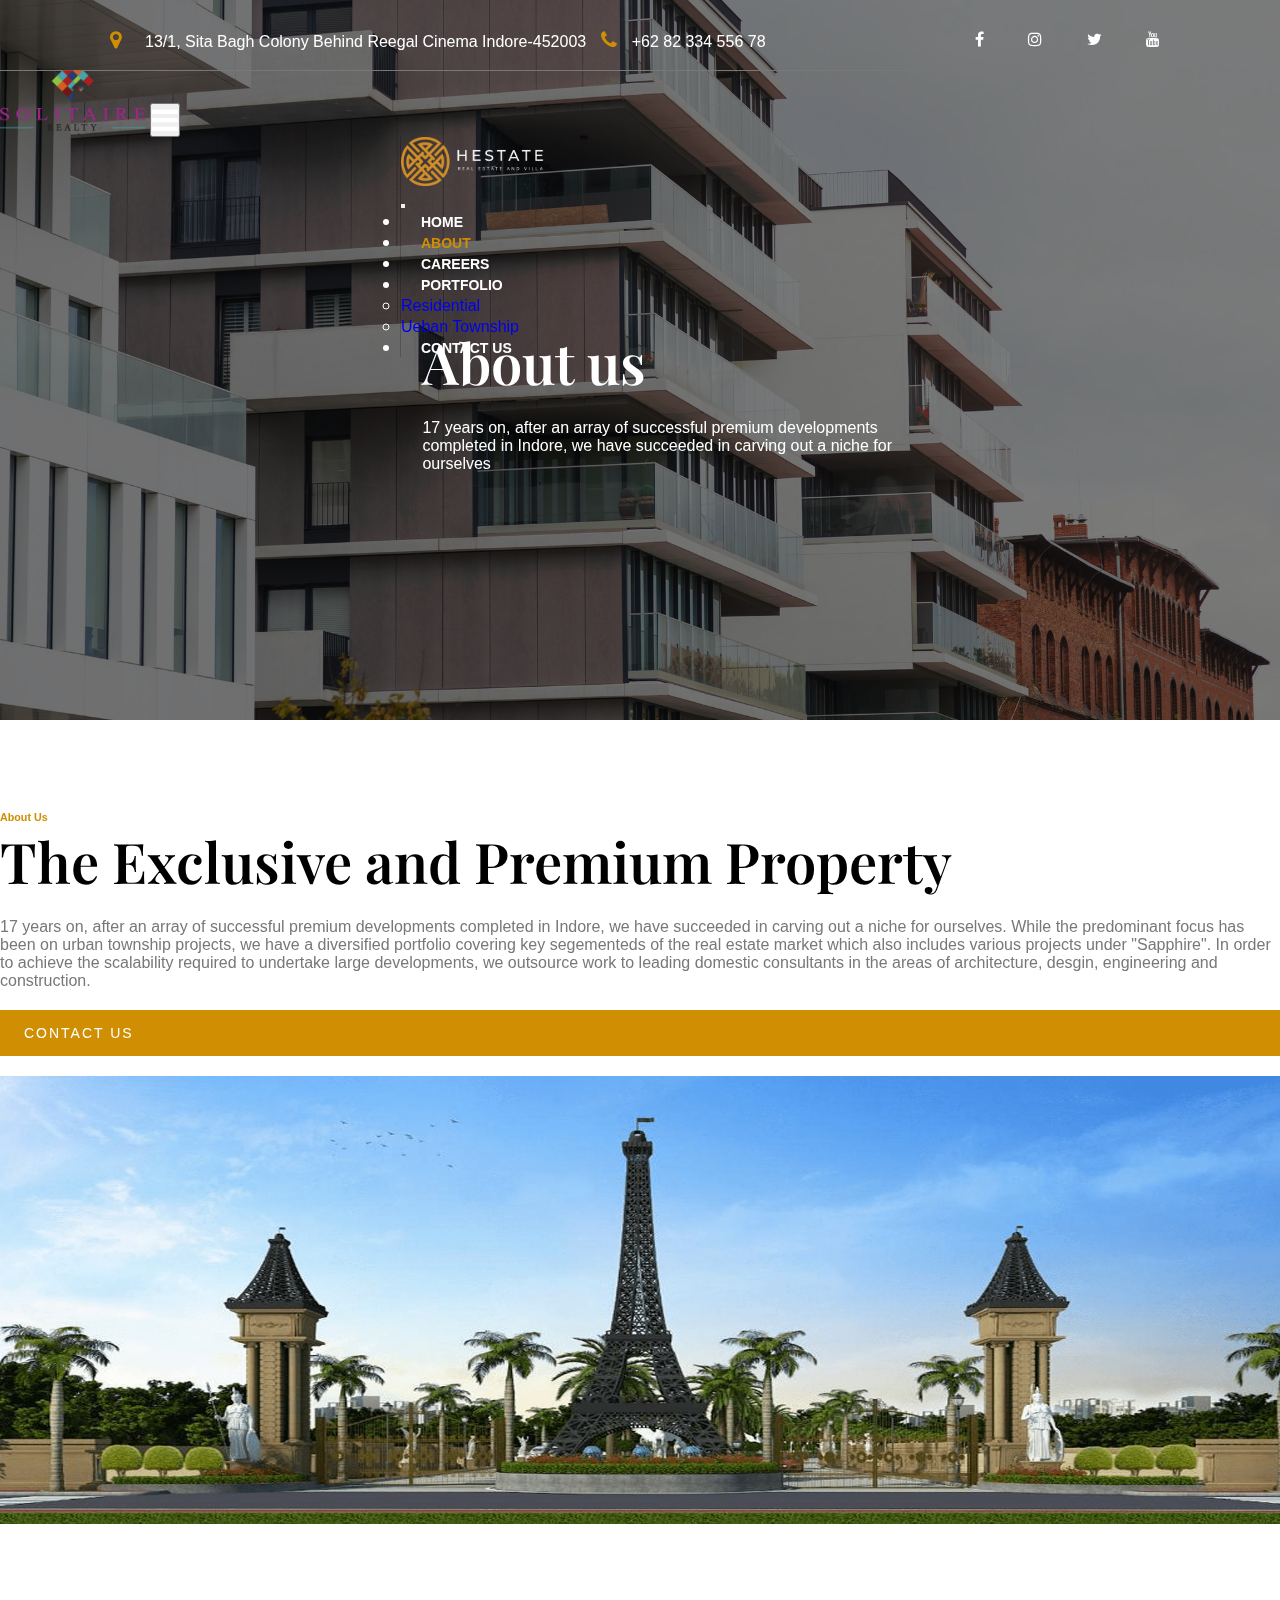
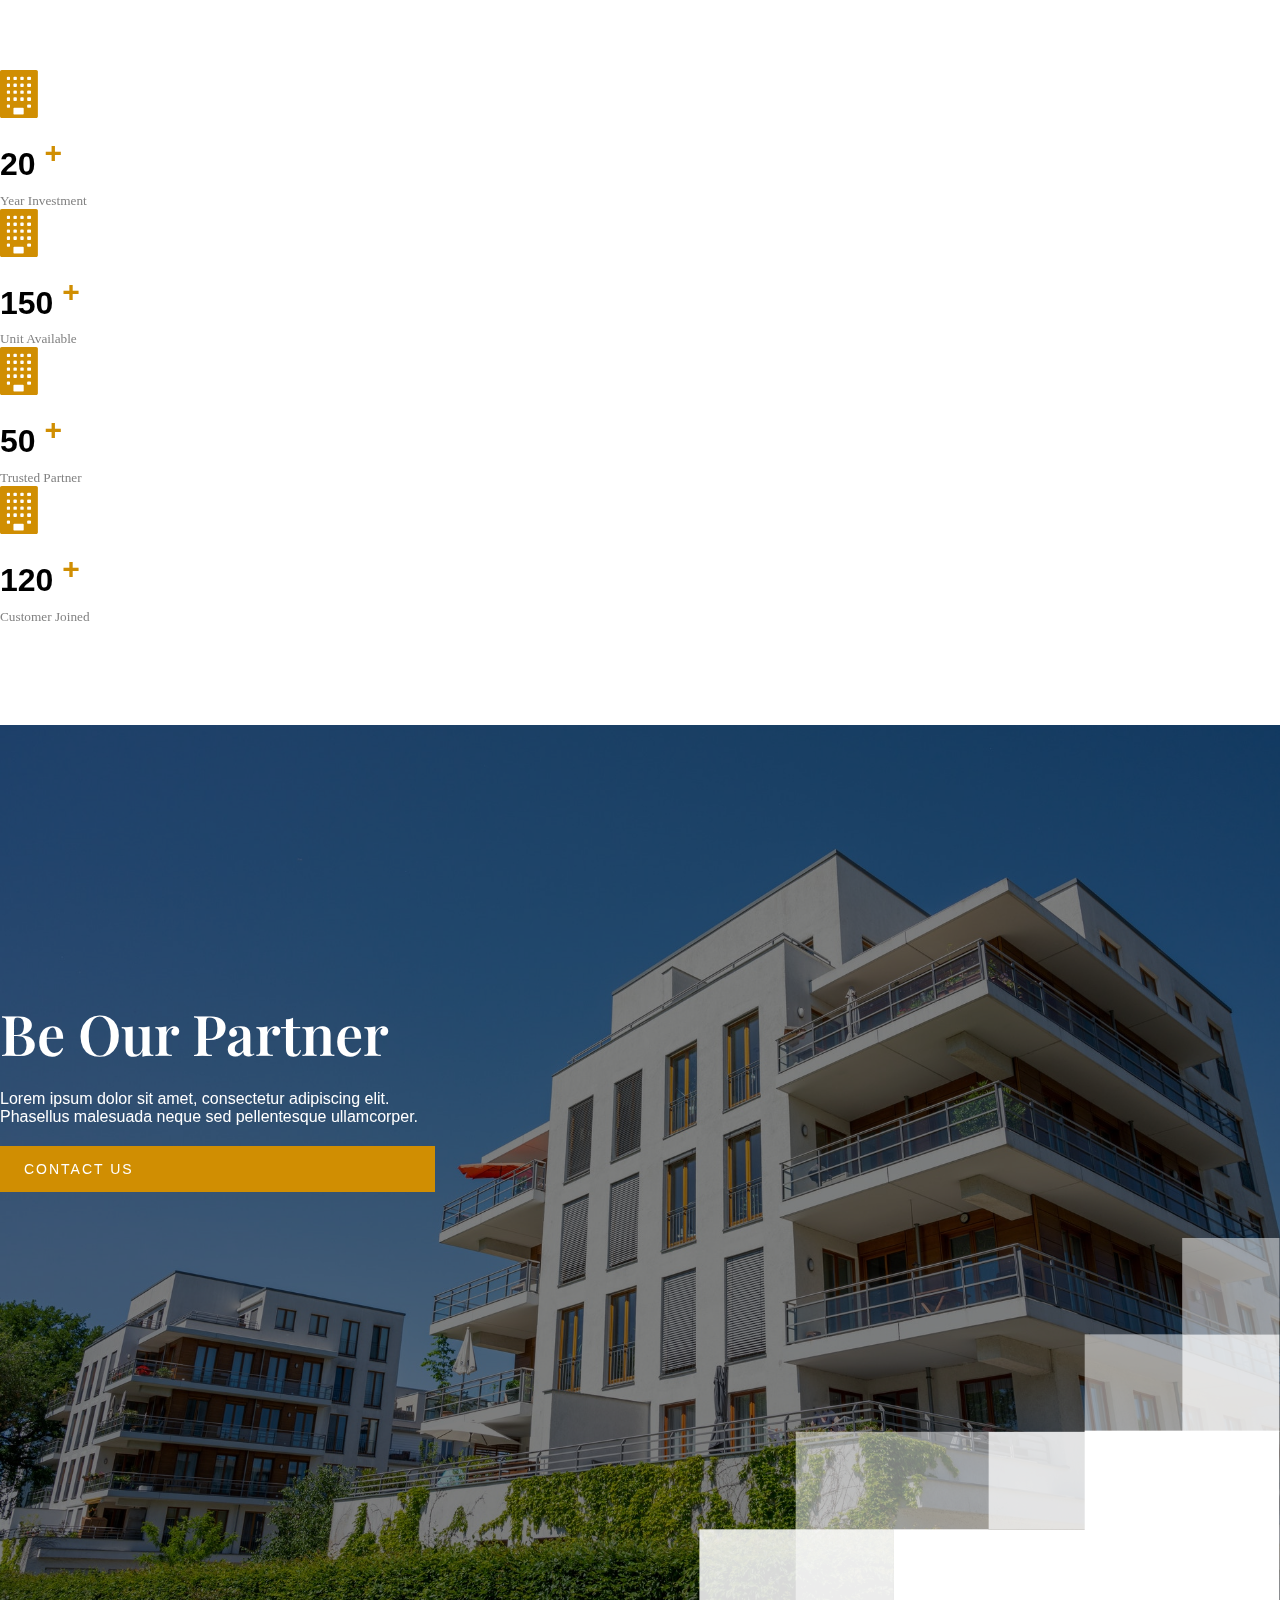
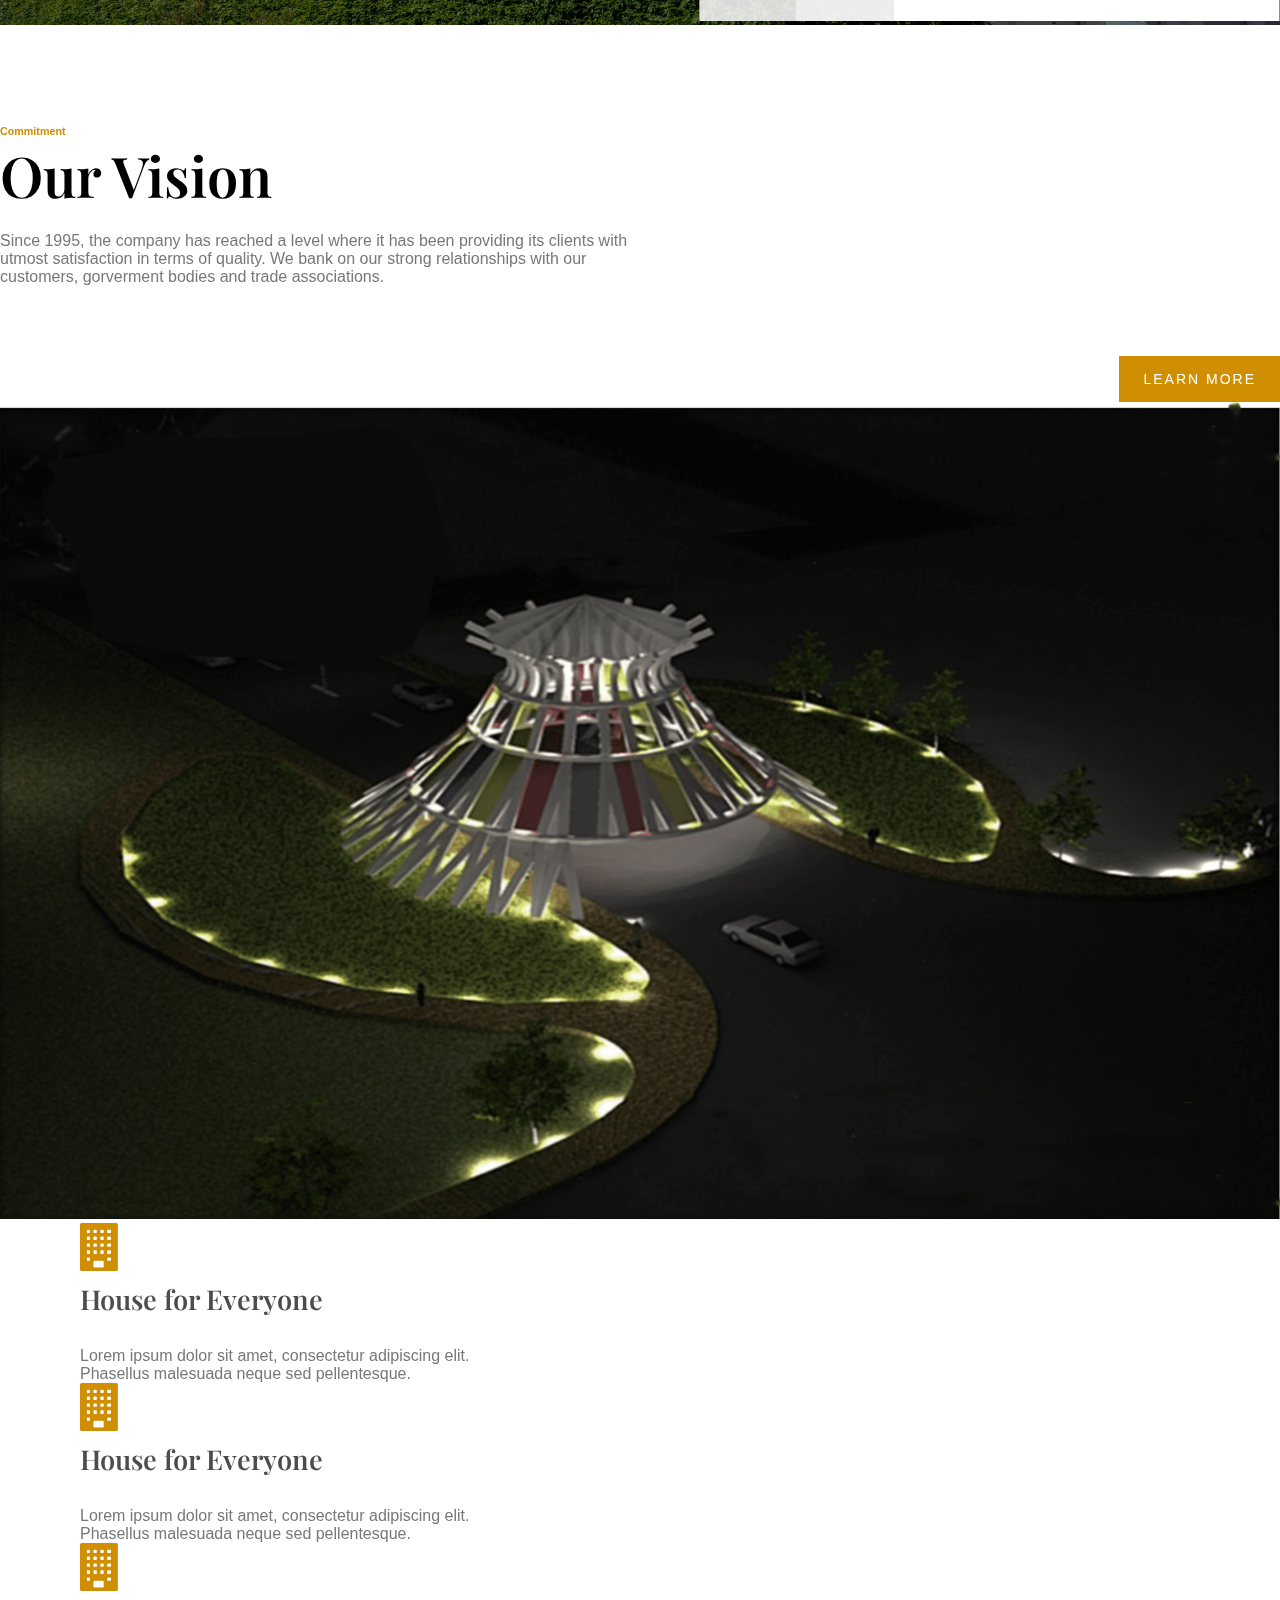
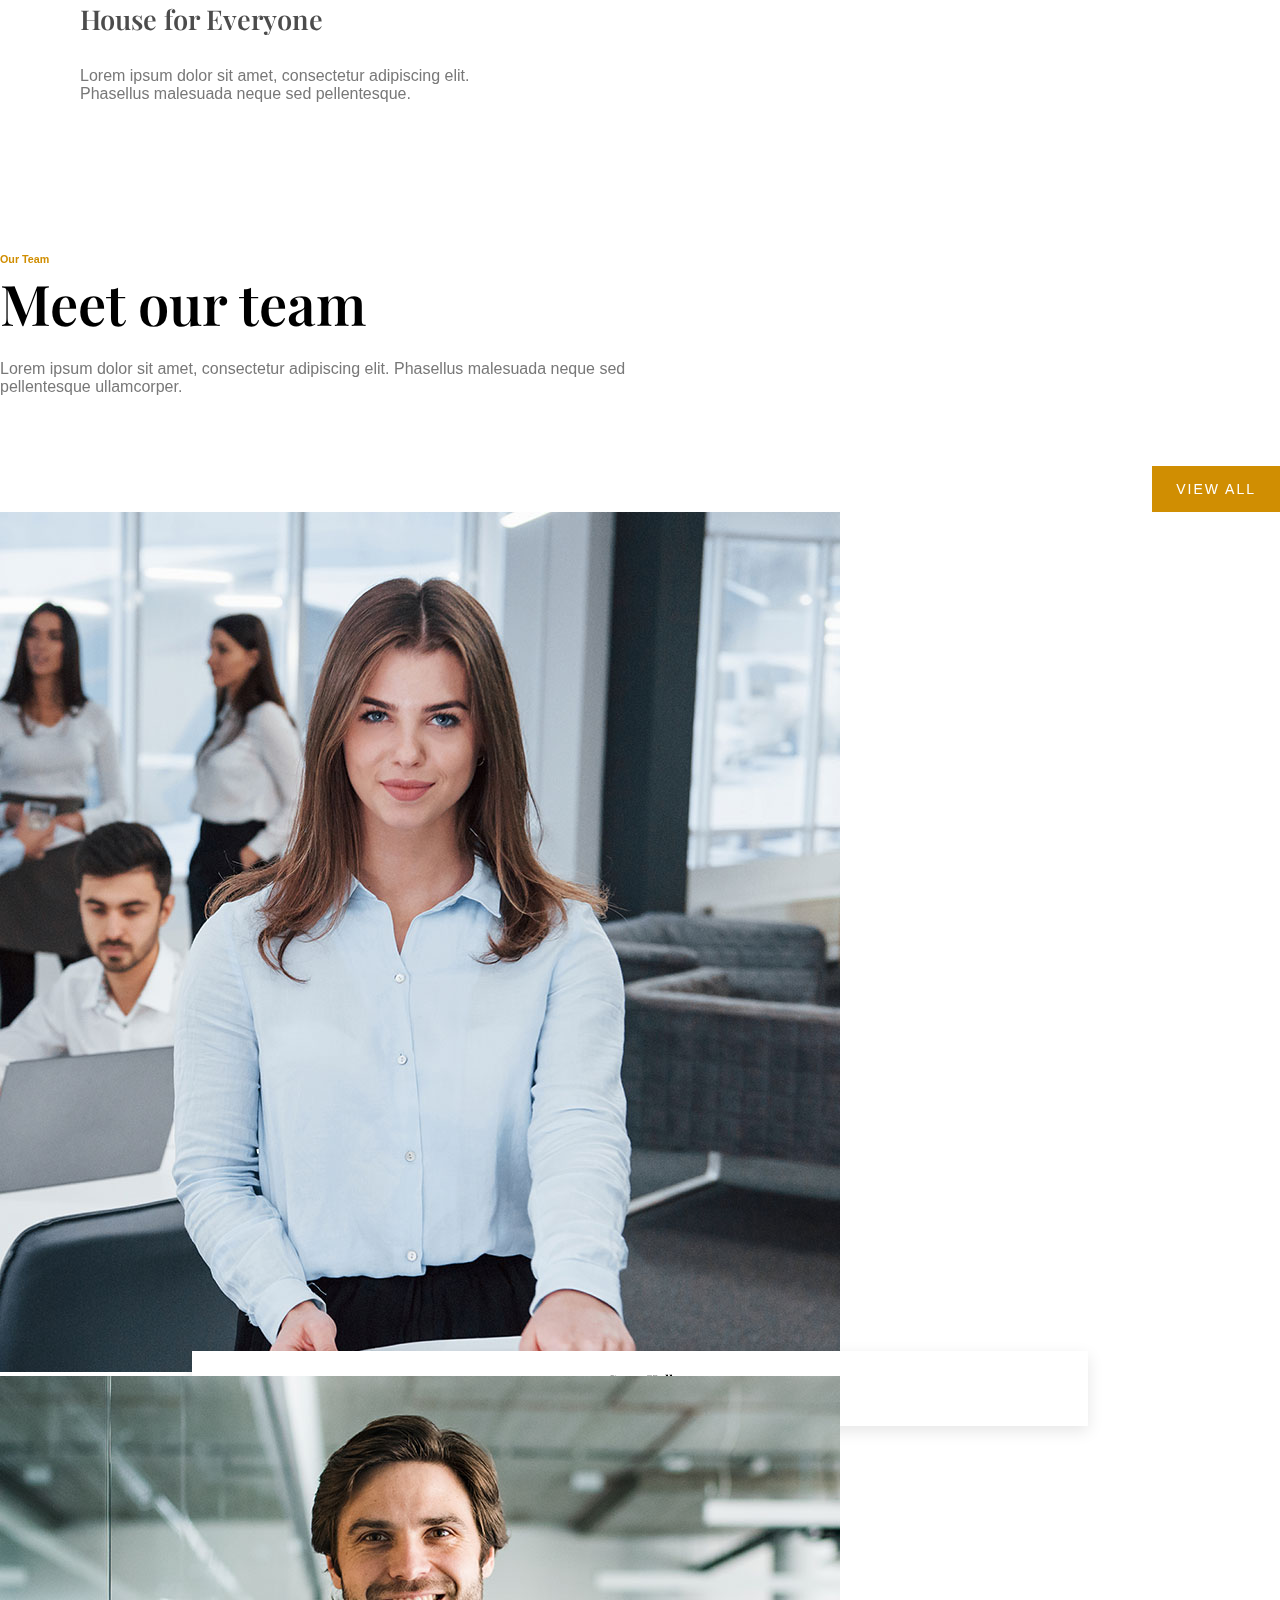
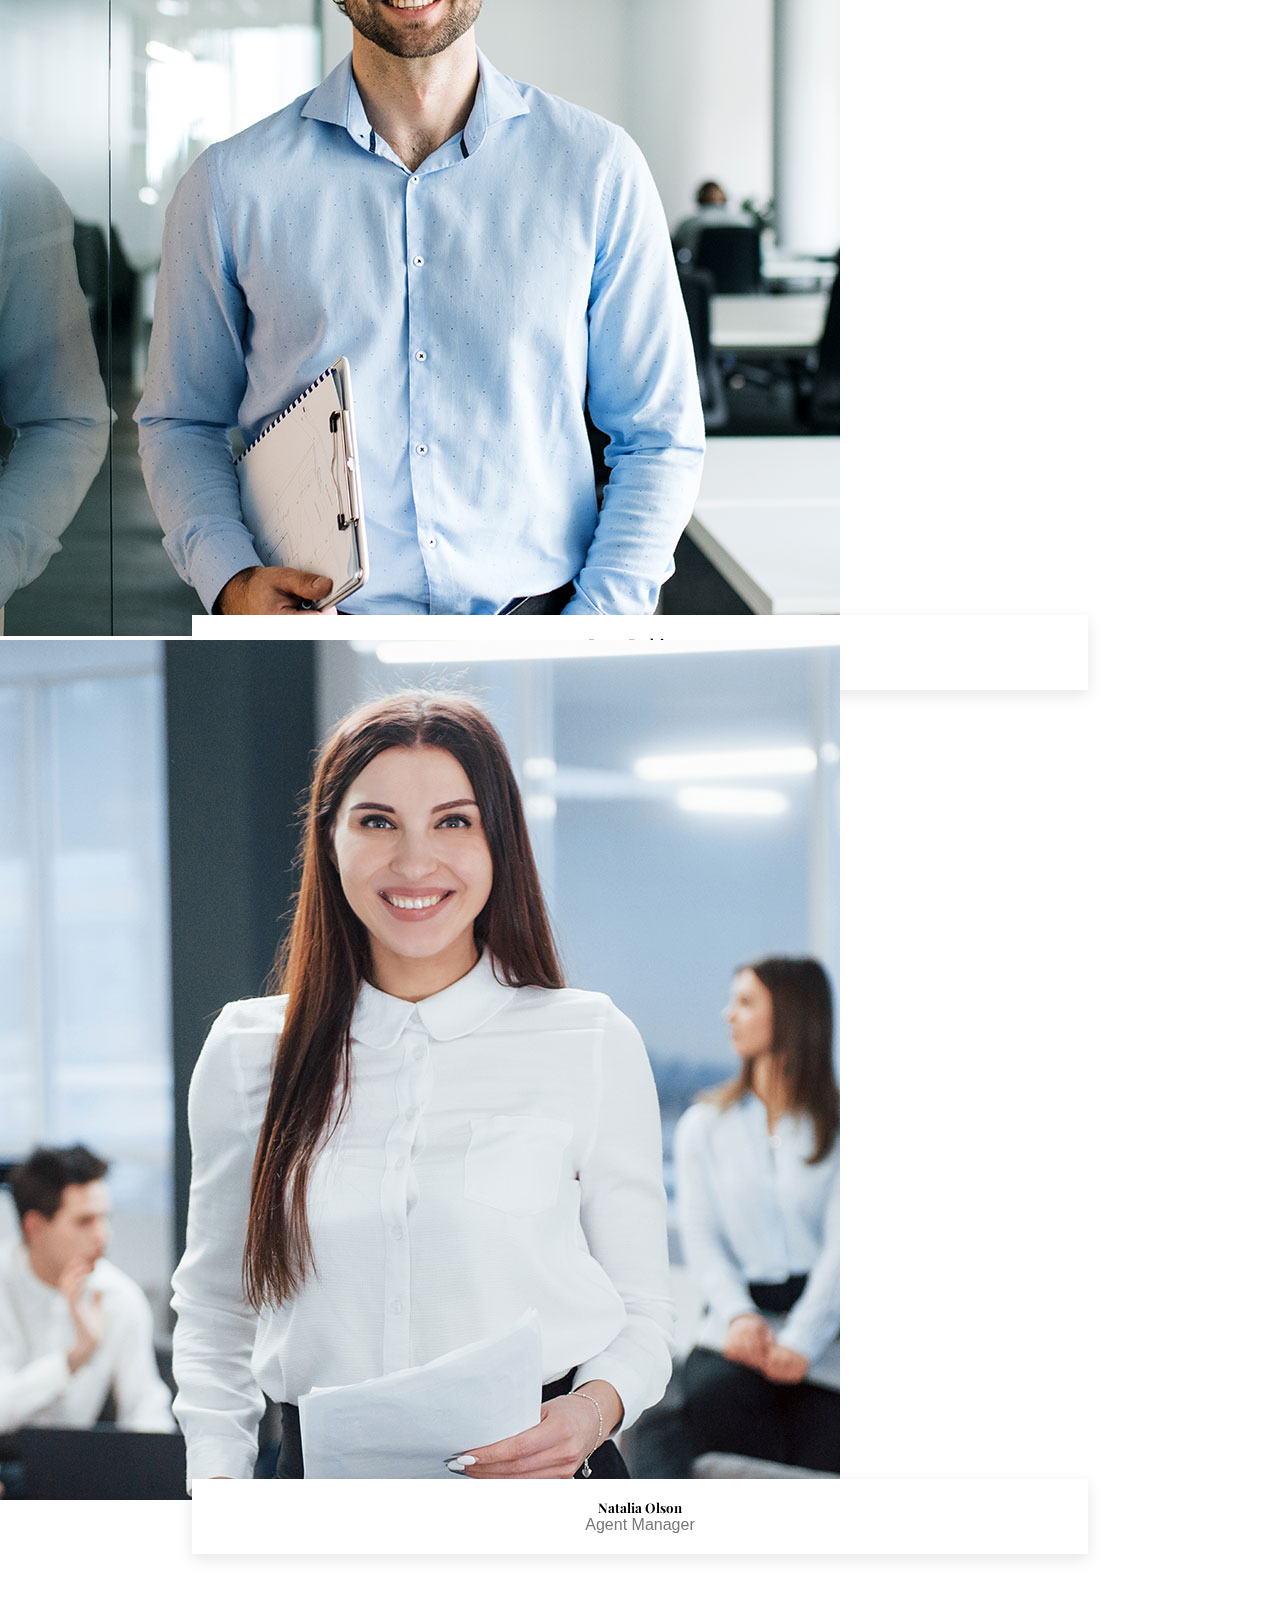
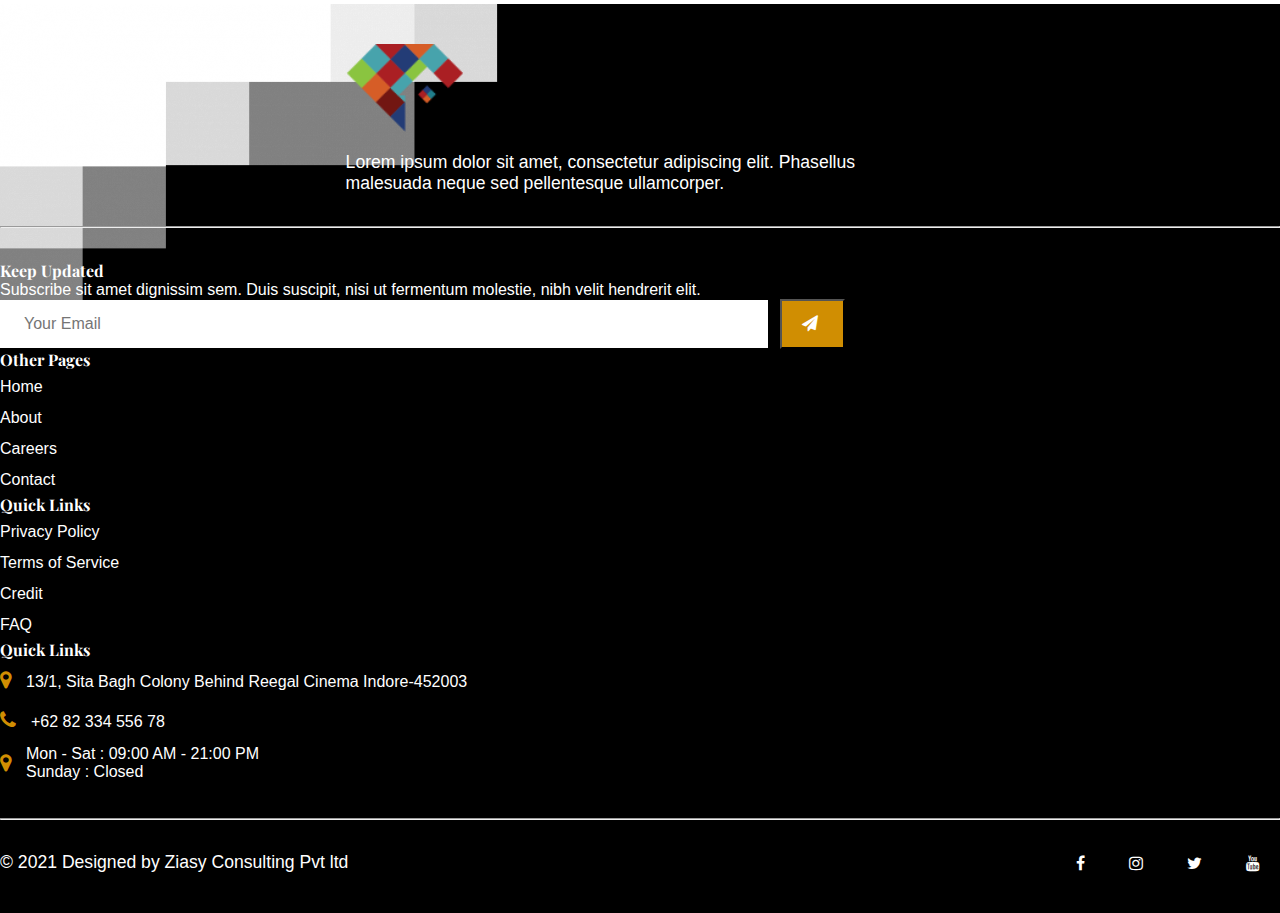
==== commit 192aef55: "added codes" ====
--- a/about.html
+++ b/about.html
@@ -152,7 +152,7 @@
     <section id="apremium">
       <div class="container">
         <div class="row">
-          <div class="col-md-6 col-sm-12 pt-5">
+          <div class="col-md-6 col-sm-12">
             <h6>About Us</h6>
             <h2>The Exclusive and Premium Property</h2>
             <p>
@@ -170,7 +170,7 @@
               <a href="#">Contact us</a>
             </div>
           </div>
-          <div class="col-md-6 col-sm-12 split-img">
+          <div class="col-md-6 col-sm-12">
             <img
               src="image/eifel city.png"
               class="attachment-full size-full"
--- a/style.css
+++ b/style.css
@@ -222,7 +222,7 @@
 }
 .btn {
   padding: 15px 24px;
-  margin: 20px 0px 0px 0px;
+  margin: 20px 0px;
   font-family: "Inter", Sans-serif;
   font-size: 14px;
   font-weight: 400;
@@ -241,7 +241,7 @@
   margin-bottom: 0px;
   padding: 60px 0px 100px 0px;
 }
-.split-img {
+/* .split-img {
   background: url("image/eifel city.png");
   margin: -1px -1px -1px -1px;
   padding: 0px 0px 0px 0px;
@@ -254,8 +254,12 @@
   width: 43%;
   margin: 0 auto;
   height: 500px;
-}
-.split-img img {
+} */
+img.attachment-full.size-full {
+  width: 100%;
+  height: 450px;
+}
+/* .split-img img {
   border-style: none;
   height: 500px;
   max-width: 100%;
@@ -267,7 +271,7 @@
   flex-direction: column;
   align-items: self-start;
   justify-content: center;
-}
+} */
 /* slider */
 section.main-bg-2 {
   padding: 50px 0 100px;
@@ -838,10 +842,7 @@
   display: flex;
   align-items: center;
 }
-#apremium .pt-5 {
-  padding-top: 3rem !important;
-  width: 40%;
-}
+
 .funfact-content {
   margin-top: 20px;
 }
@@ -1044,23 +1045,7 @@
     margin-bottom: -200px;
     max-width: 40%;
   }
-  #premium .pt-5 {
-    padding-top: 3rem !important;
-    width: 50%;
-  }
-  #apremium .pt-5 {
-    padding-top: 3rem !important;
-    width: 50%;
-    display: flex;
-    flex-direction: column;
-    align-items: self-start;
-    justify-content: center;
-  }
-
-  .split-img {
-    width: 50%;
-    height: 100%;
-  }
+
   #premium h4 {
     font-size: 3rem;
   }
@@ -1419,6 +1404,10 @@
     margin-bottom: 0px;
     padding: 10px 0px 100px 0px;
   }
+  img.attachment-full.size-full {
+    width: 100%;
+    height: 350px;
+  }
   .Shadow-img {
     position: absolute;
     width: 100%;
@@ -1570,6 +1559,10 @@
   .col-md-3.col-sm-6.col-xs-6.text-center {
     width: 50%;
   }
+  img.attachment-full.size-full {
+    width: 100%;
+    height: 100%;
+  }
 }
 @media (max-width: 400px) {
   .offcanvas-end {
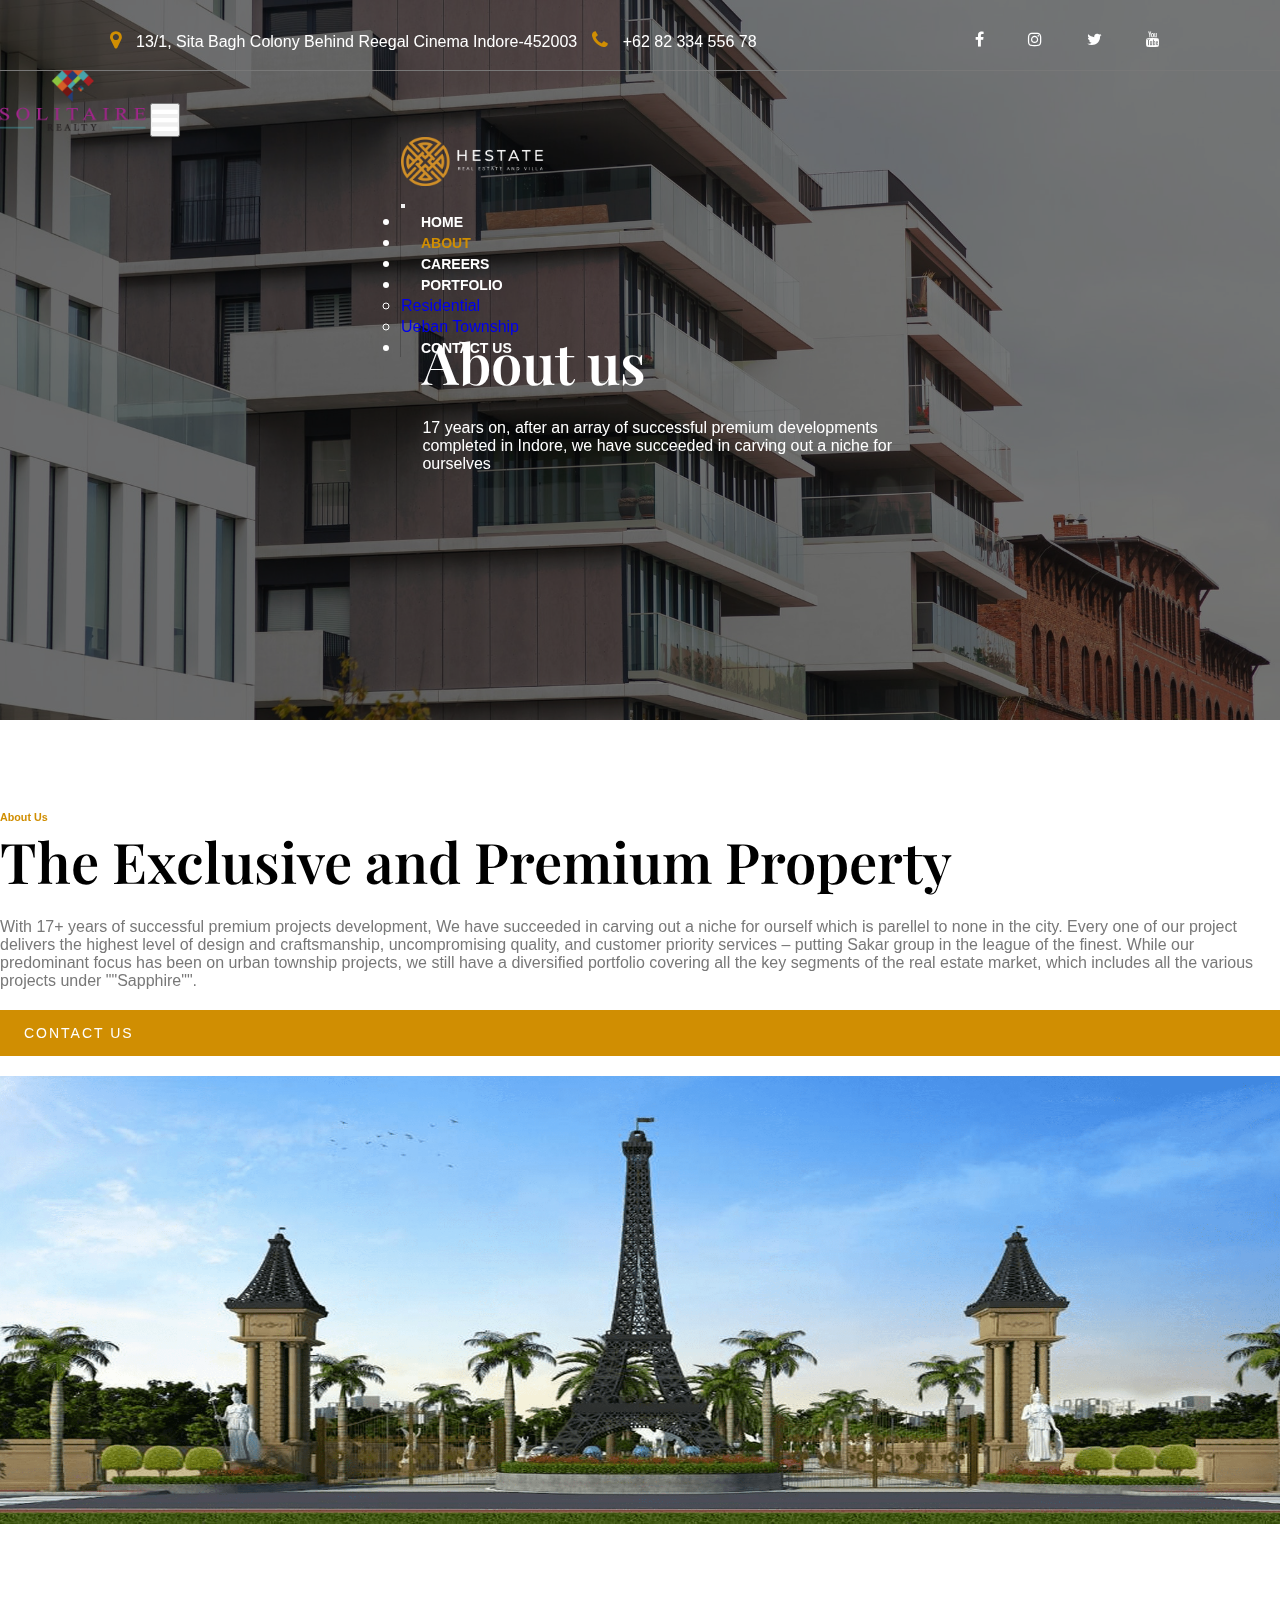
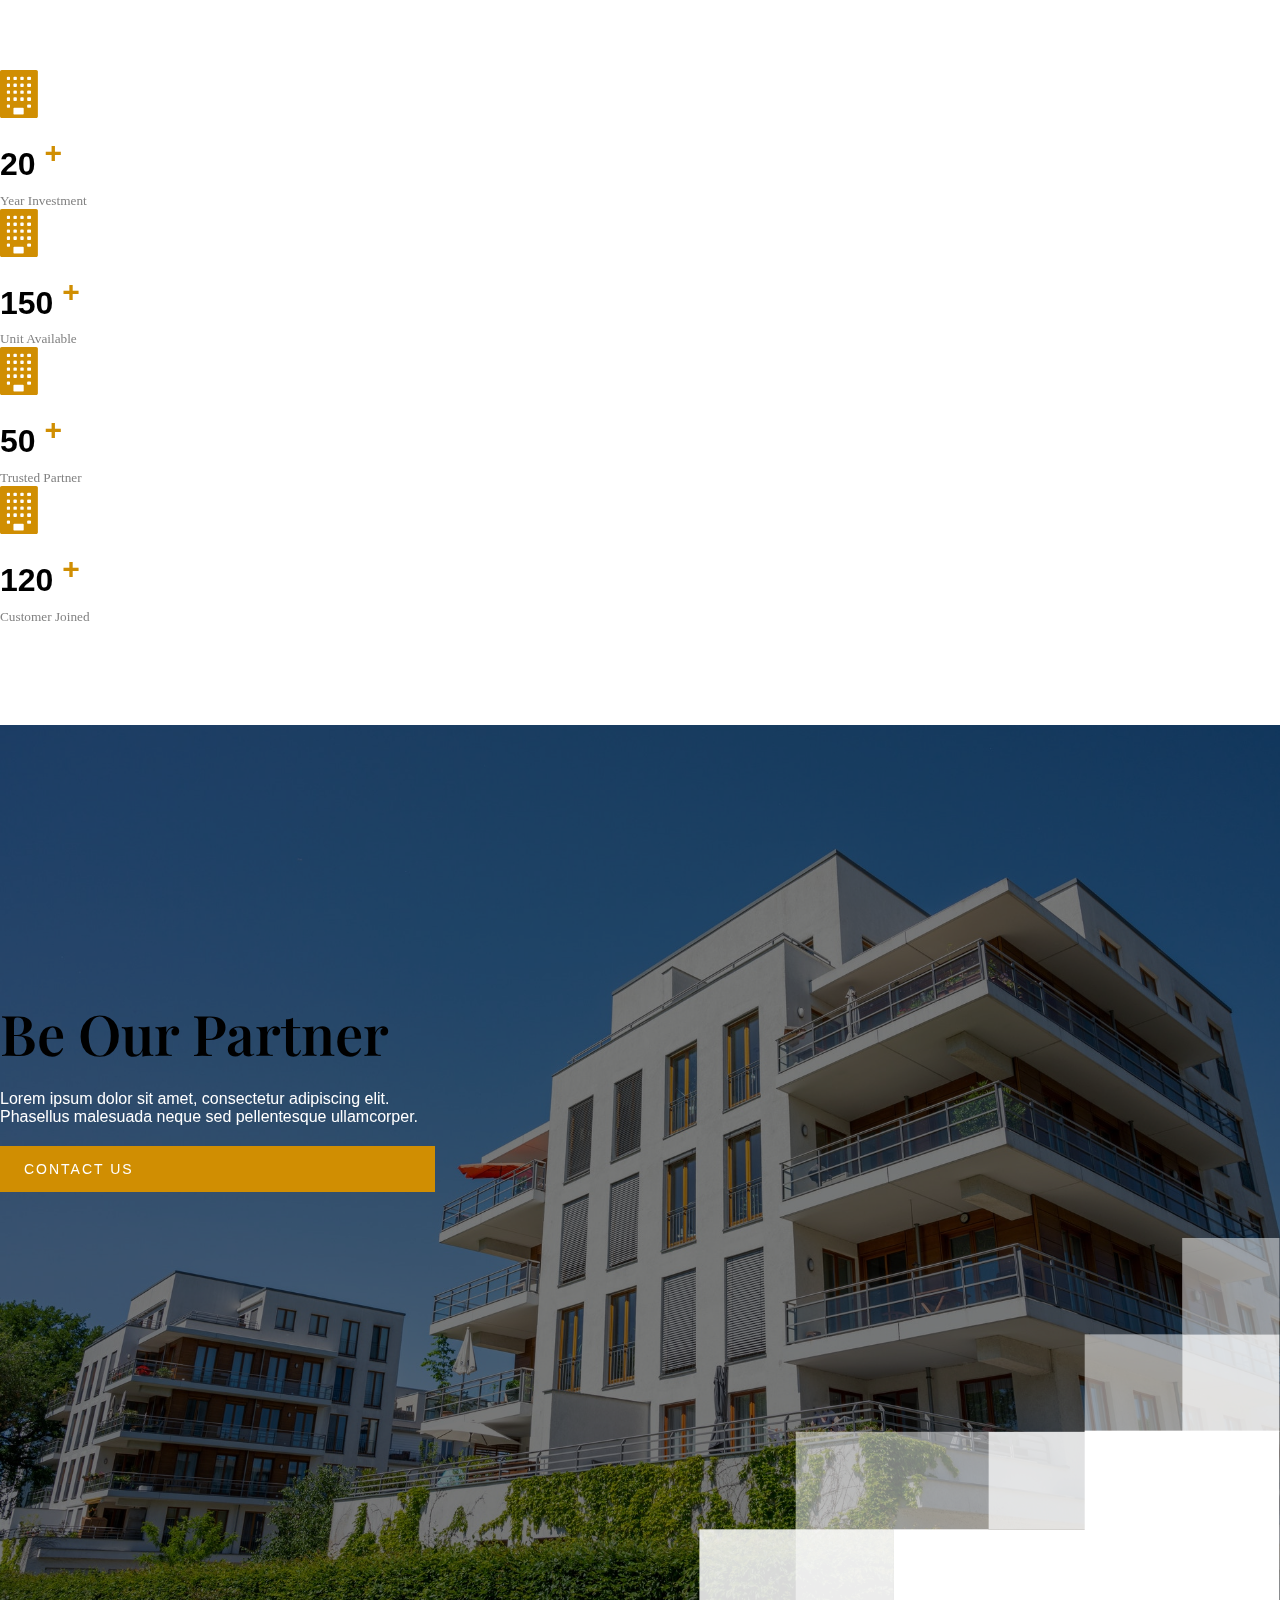
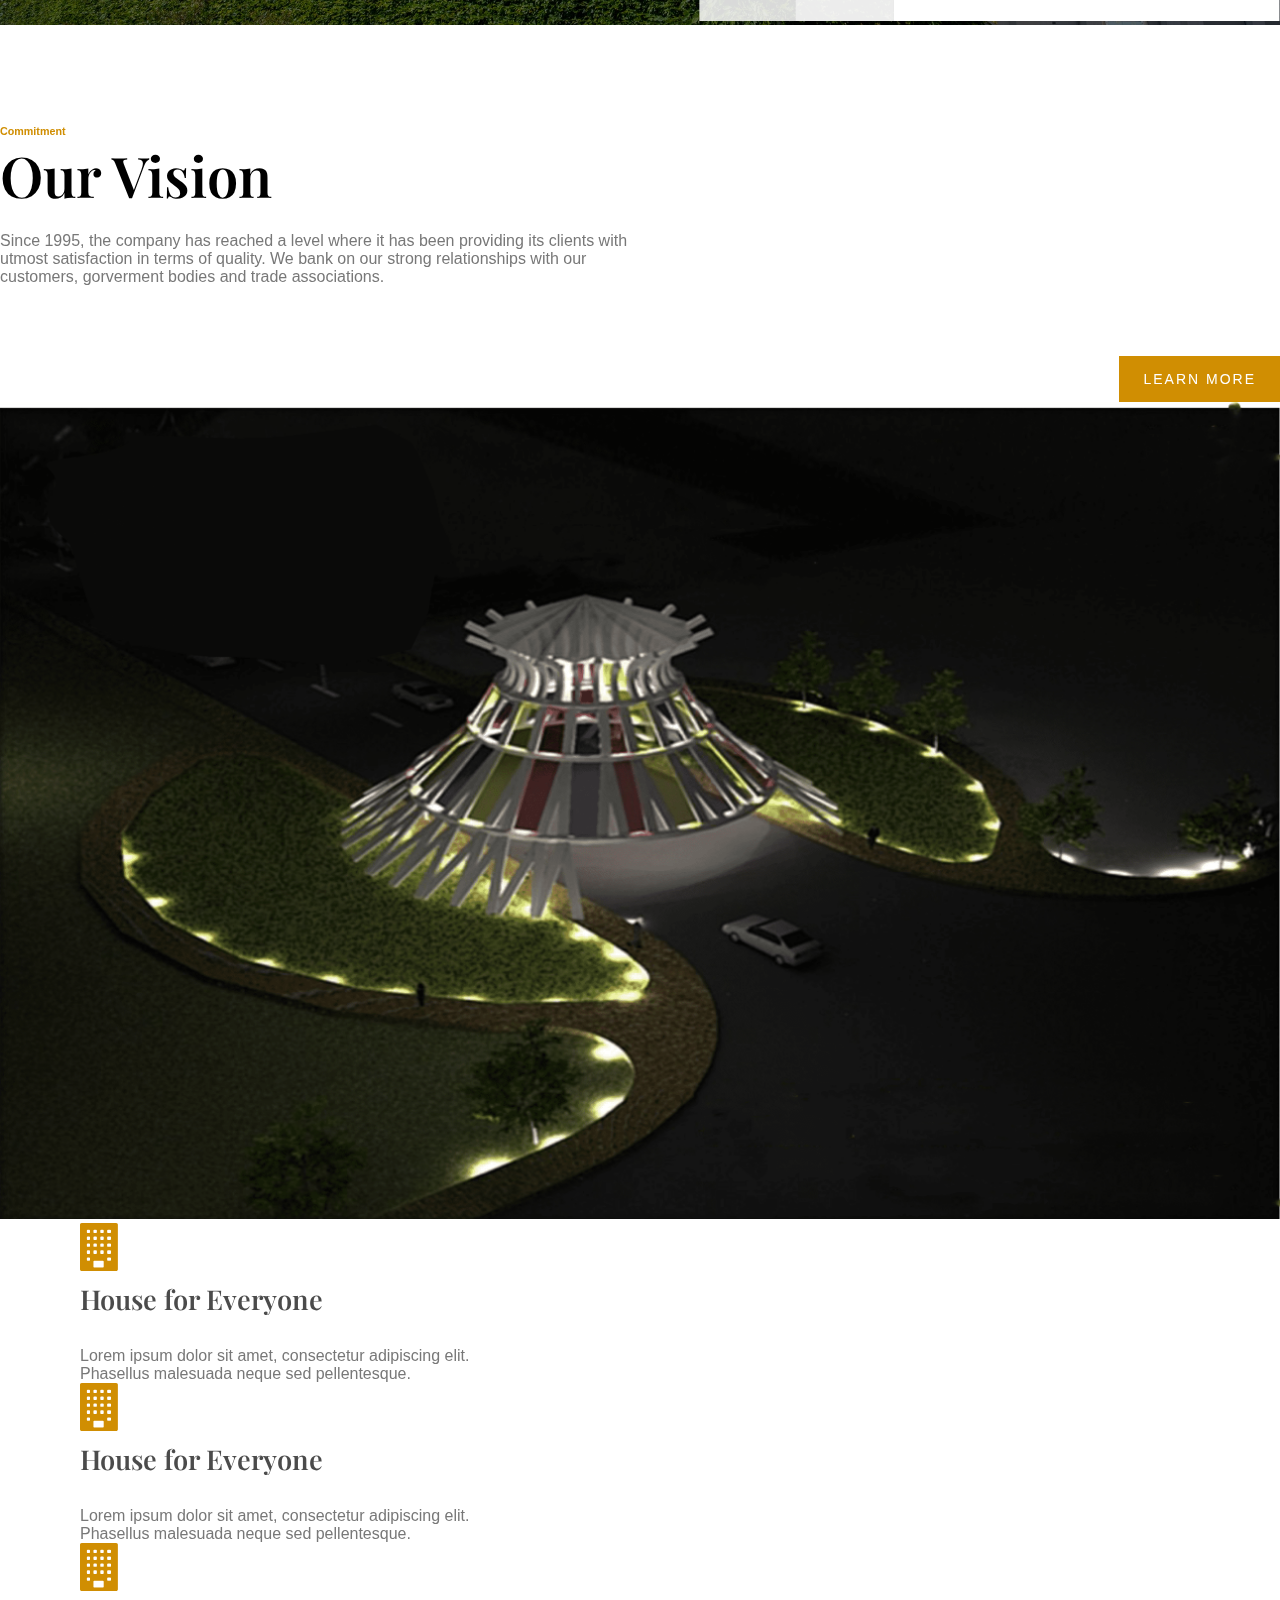
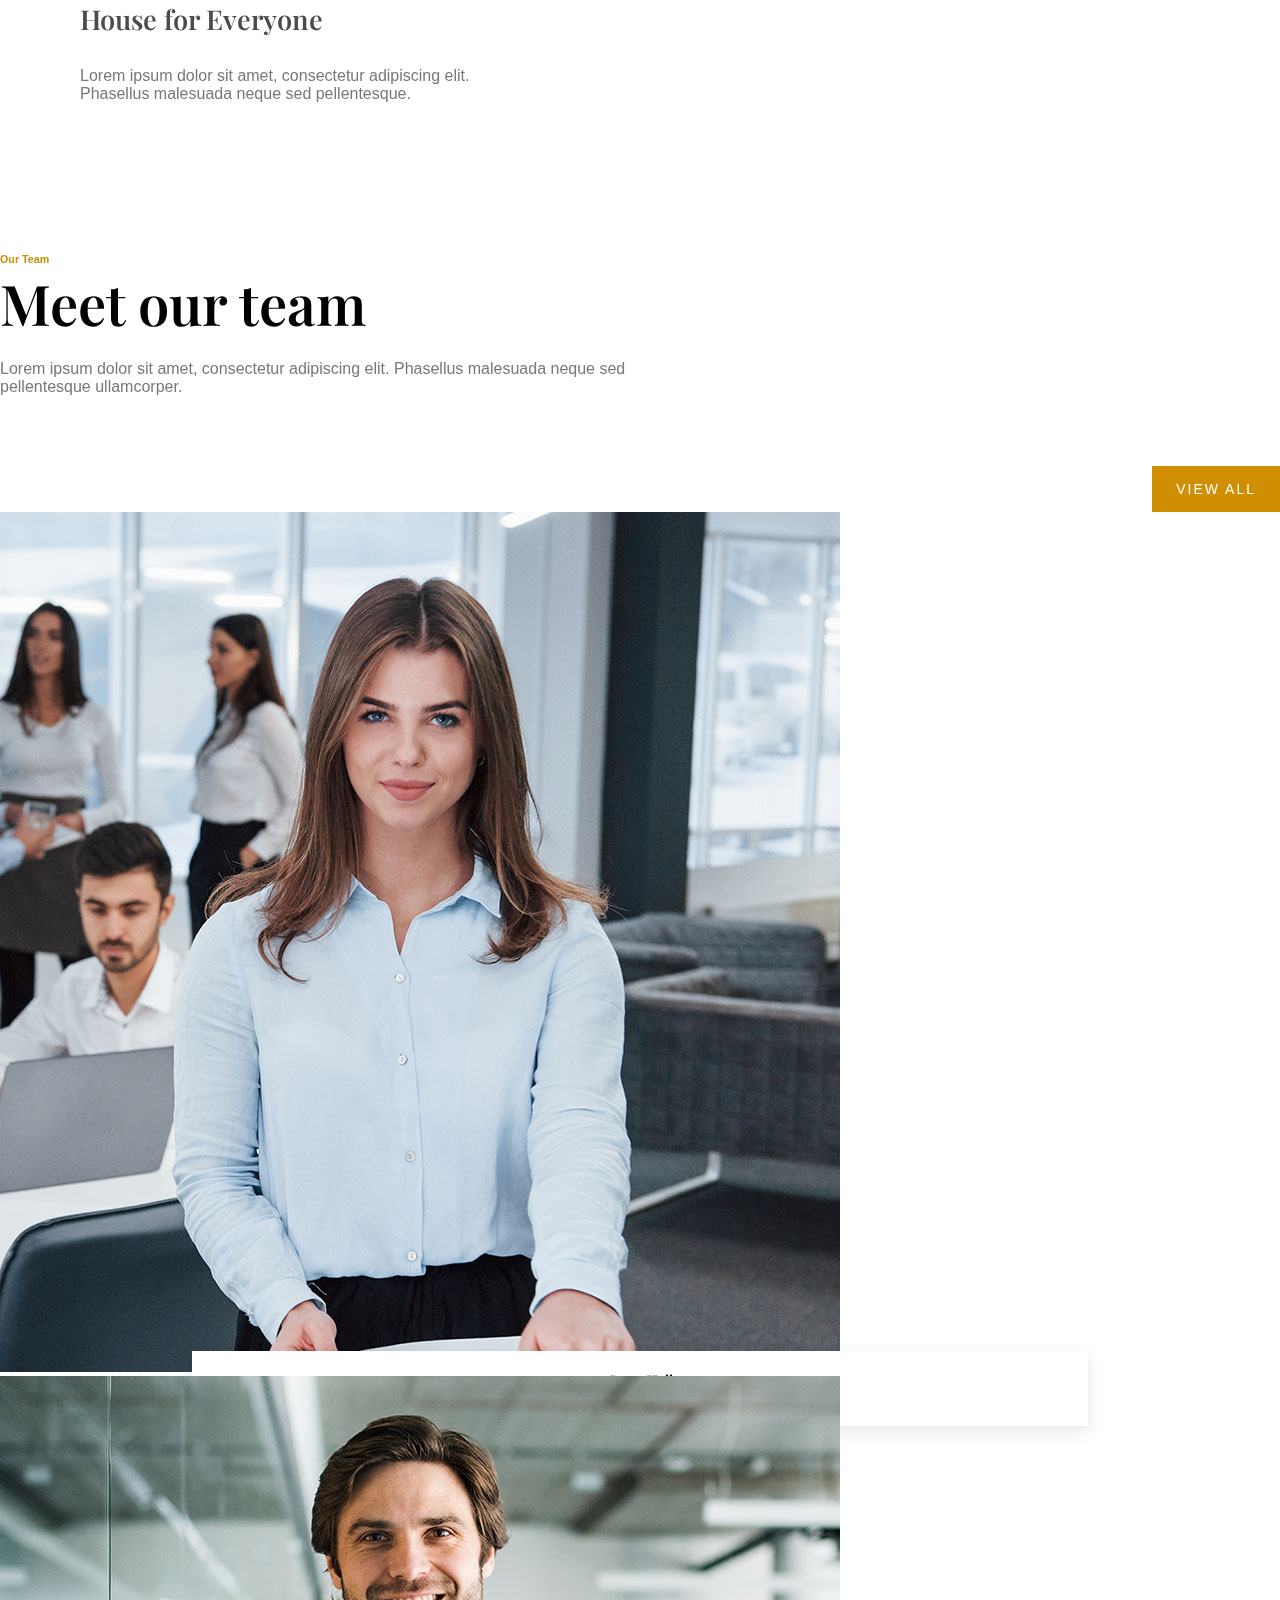
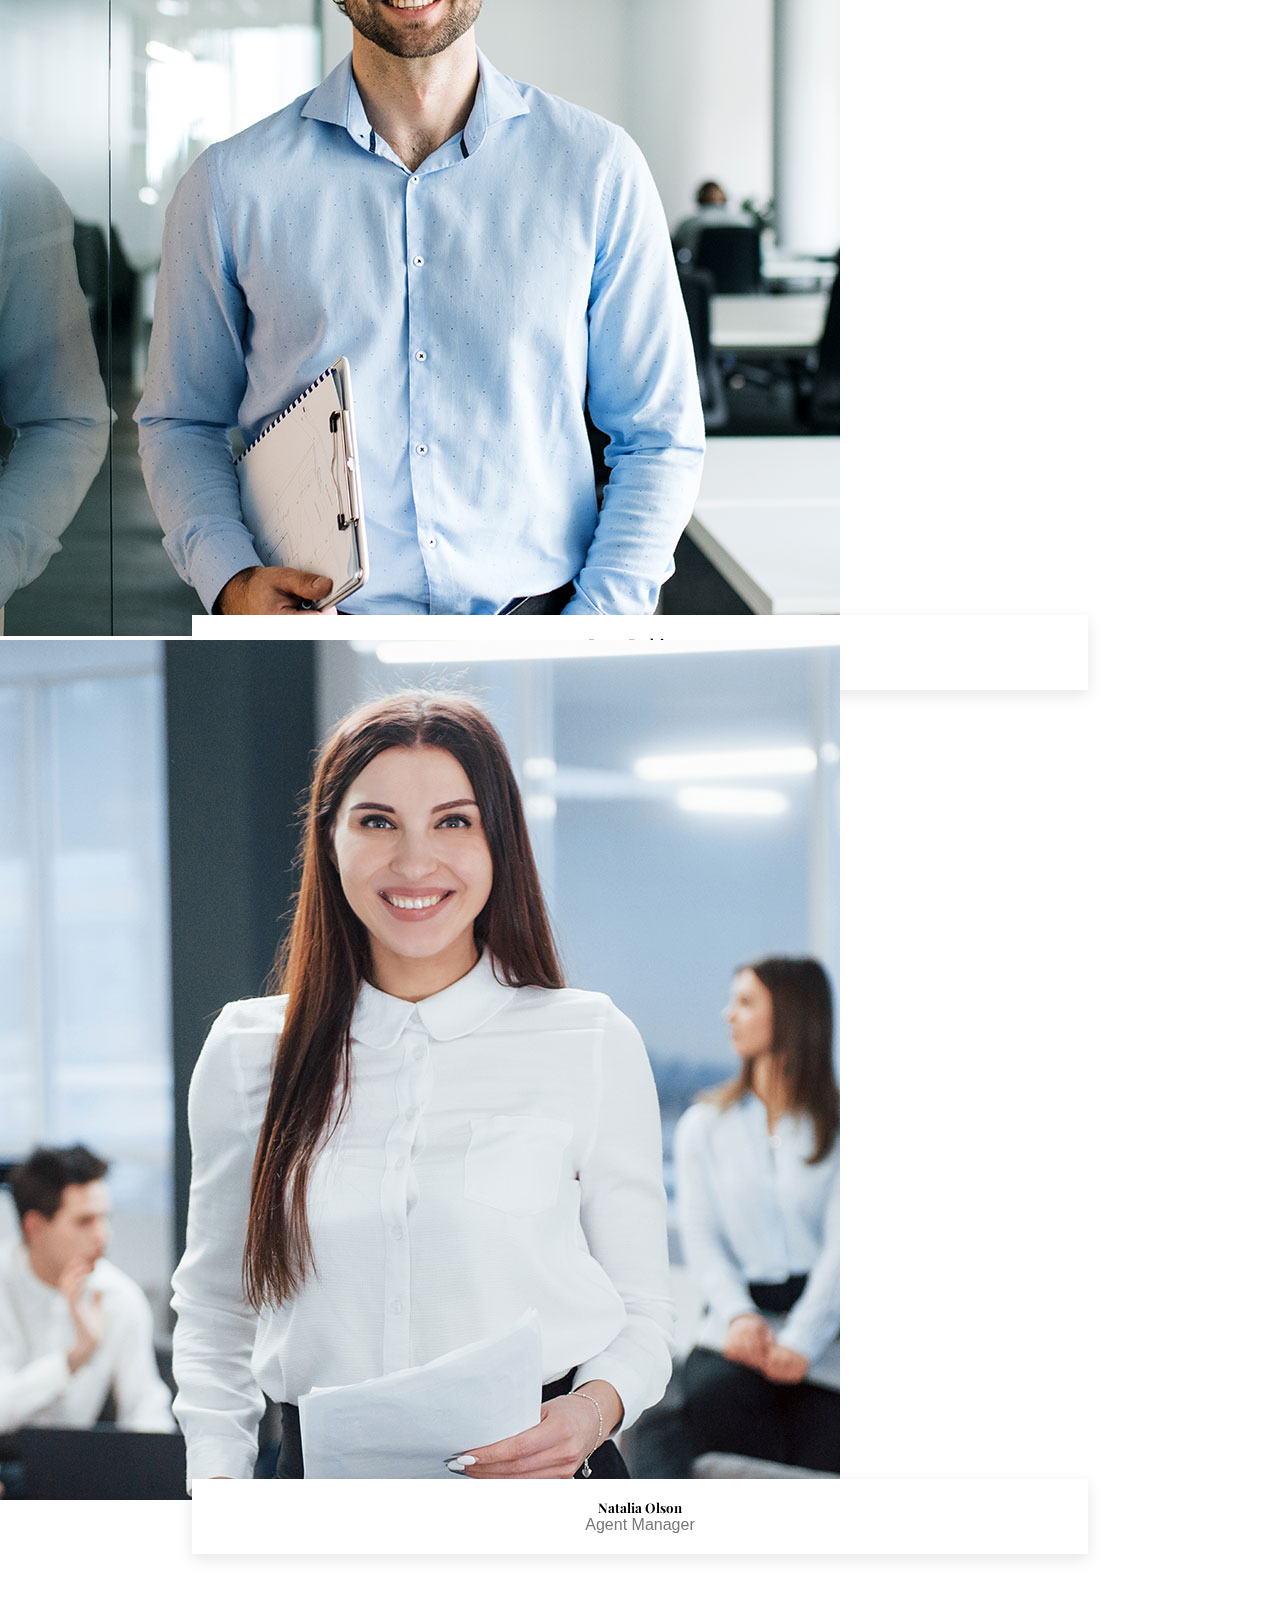
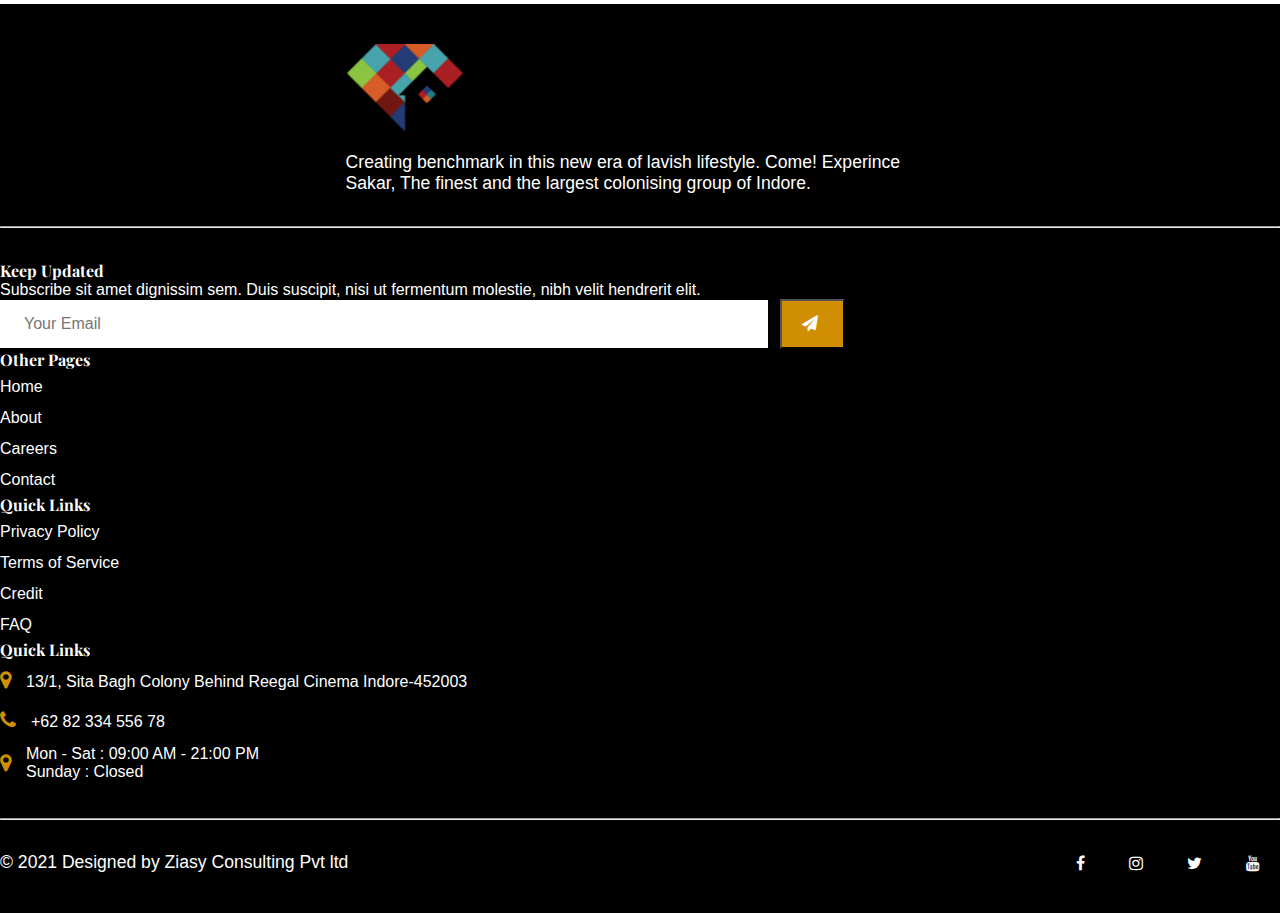
==== commit b9d9562c: "replace dummy content" ====
--- a/about.html
+++ b/about.html
@@ -140,7 +140,7 @@
       </nav>
       <div class="container">
         <div class="about-text-box text-center">
-          <h2>About us</h2>
+          <h2 style="color: #fff">About us</h2>
           <p style="color: #fff">
             17 years on, after an array of successful premium developments
             completed in Indore, we have succeeded in carving out a niche for
@@ -156,15 +156,15 @@
             <h6>About Us</h6>
             <h2>The Exclusive and Premium Property</h2>
             <p>
-              17 years on, after an array of successful premium developments
-              completed in Indore, we have succeeded in carving out a niche for
-              ourselves. While the predominant focus has been on urban township
-              projects, we have a diversified portfolio covering key segementeds
-              of the real estate market which also includes various projects
-              under "Sapphire". In order to achieve the scalability required to
-              undertake large developments, we outsource work to leading
-              domestic consultants in the areas of architecture, desgin,
-              engineering and construction.
+              With 17+ years of successful premium projects development, We have
+              succeeded in carving out a niche for ourself which is parellel to
+              none in the city. Every one of our project delivers the highest
+              level of design and craftsmanship, uncompromising quality, and
+              customer priority services – putting Sakar group in the league of
+              the finest. While our predominant focus has been on urban township
+              projects, we still have a diversified portfolio covering all the
+              key segments of the real estate market, which includes all the
+              various projects under ""Sapphire"".
             </p>
             <div class="btn">
               <a href="#">Contact us</a>
@@ -436,8 +436,9 @@
             <img src="image/SOLITAIRE LOGO icon.png" />
           </a>
           <p class="mb-4">
-            Lorem ipsum dolor sit amet, consectetur adipiscing elit. Phasellus
-            malesuada neque sed pellentesque ullamcorper.
+            Creating benchmark in this new era of lavish lifestyle. Come!
+            Experince Sakar, The finest and the largest colonising group of
+            Indore.
           </p>
         </div>
         <hr />
--- a/style.css
+++ b/style.css
@@ -5,10 +5,37 @@
 }
 body {
   font-family: "Playfair Display", serif;
+  background: var(--background-color);
+}
+:root {
+  --background-color: #fff;
+  --heading-color: #000;
+  --secondary-color: #787878;
+  --golden-color: #d08e02;
+  --featured-color: #eeeeee;
+  --test-color: #787878;
+  --visibility: visible;
+  --footer: #000;
+  --background: none;
+}
+.dark-theme {
+  --background-color: #000;
+  --heading-color: #fff;
+  --secondary-color: #fff;
+  --golden-color: #d08e02;
+  --featured-color: #000;
+  --test-color: #000;
+  --visibility: hidden;
+  --footer: transparent;
+  --background: transparent;
+}
+li.changer {
+  list-style: none;
+  display: none;
 }
 p {
   font-size: 1.2rem;
-  color: #787878;
+  color: var(--secondary-color);
   font-family: sans-serif;
 }
 h6 {
@@ -26,7 +53,7 @@
 h2 {
   font-size: 3.5rem;
   margin-bottom: 20px;
-
+  color: var(--heading-color);
   font-weight: 600;
 }
 .topnav {
@@ -35,7 +62,7 @@
   justify-content: space-between;
   align-items: center;
   padding: 15px 300px;
-  border-bottom: 1px solid #787878;
+  border-bottom: 1px solid var(--secondary-color);
   position: absolute;
   top: 10px;
   width: 100%;
@@ -169,7 +196,7 @@
 }
 .banner-shadow,
 .about-shadow {
-  background-color: #7e7e7e;
+  background-color: var(--test-color);
   opacity: 1;
   mix-blend-mode: multiply;
   transition: background 0.3s, border-radius 0.3s, opacity 0.3s;
@@ -194,6 +221,7 @@
   width: 70%;
   bottom: 0;
   right: 0;
+  visibility: var(--visibility);
 }
 
 .Shadow-img img {
@@ -209,15 +237,15 @@
   max-width: 30%;
 }
 .contact-left {
-  background: #fff;
-  color: #000;
-  padding: 50px;
+  background: var(--background-color);
+  color: var(--heading-color);
+  padding: 50px 45px;
   width: 50%;
 }
 .contact-right {
-  background: #f4f4f4;
-  color: #000;
-  padding: 50px;
+  background: var(--background-color);
+  color: var(--heading-color);
+  padding: 50px 45px;
   width: 50%;
 }
 .btn {
@@ -281,7 +309,7 @@
   margin: 0 auto 50px;
 }
 p.companies {
-  color: #787878;
+  color: var(--secondary-color);
 }
 
 .slick-slide {
@@ -422,7 +450,7 @@
   padding: 0px 0px 20px;
 }
 .vscontent a {
-  color: #000;
+  color: var(--heading-color);
   text-decoration: none;
   font-family: "Playfair Display", serif;
 }
@@ -468,12 +496,14 @@
 .over-img {
   bottom: 0;
   position: absolute;
+  visibility: var(--visibility);
 }
 .over-img img {
   width: 100%;
 }
 .overlay h2 {
   font-size: 4rem;
+  color: #fff;
 }
 
 /* feature */
@@ -504,25 +534,27 @@
   justify-content: center;
 }
 .feature .col-md-6.w-4 {
-  background: #eeeeee;
+  background: var(--featured-color);
   display: block;
-  padding: 100px 60px;
+  padding: 100px 40px;
 }
 
 .fcontent h4 {
   font-size: 2rem;
+  color: var(--heading-color);
 }
 .fcontent a {
   text-decoration: none;
-  color: #787878;
+  color: var(--secondary-color);
 }
 
 .flcontent h5 {
   padding: 20px 0 0;
+  color: var(--heading-color);
 }
 i.fa.fa-map-marker,
 i.fa.fa-phone {
-  margin-right: 24px;
+  margin-right: 15px;
   color: #d08e02;
   font-size: 24px;
   line-height: 30px;
@@ -532,7 +564,7 @@
 }
 .top a {
   text-decoration: none;
-  color: #787878;
+  color: var(--secondary-color);
   padding: 0 80px 0 0;
 }
 .top .fa {
@@ -543,6 +575,7 @@
 /* card */
 .card-demo .card {
   border: 0;
+  background: var(--background-color);
 }
 section.card-demo {
   margin: 50px 0;
@@ -556,13 +589,13 @@
   align-items: center;
 }
 .card .fa {
-  margin-right: 10px !important;
+  margin-right: 5px !important;
   color: #d08e02;
   font-size: 16px !important;
 }
 .card a {
   text-decoration: none;
-  color: #7a7a7a;
+  color: var(--secondary-color);
 }
 .card a:hover {
   color: #7a7a7a;
@@ -570,14 +603,17 @@
 .card-demo .card-body {
   flex: 1 1 auto;
   padding: 1rem 0rem;
+  color: var(--heading-color);
 }
 /* benefits */
 section.benefits {
-  background-image: url(images/white-plaster-texture.jpg);
+  /* background-image: url(images/white-plaster-texture.jpg); */
+  background-image: url(images/white-plaster.png);
   padding: 50px 0;
   height: 80vh;
   display: flex;
   align-items: center;
+  /* background: var(--none); */
 }
 section.sbenefits {
   background-image: url(images/white-plaster-texture.jpg);
@@ -609,7 +645,7 @@
   position: absolute;
   top: 30%;
   left: 30%;
-  background-color: #fff;
+  background-color: var(--background-color);
   display: flex;
   align-items: center;
   justify-content: center;
@@ -633,6 +669,7 @@
 }
 .review p.py-2 {
   font-size: 1.3rem;
+  color: var(--secondary-color);
 }
 .avatar {
   max-width: 75px;
@@ -743,7 +780,7 @@
   justify-content: center;
   flex-direction: column;
   align-items: center;
-  background: #fff;
+  background: var(--background-color);
   position: absolute;
   bottom: -50px;
   left: 15%;
@@ -883,11 +920,20 @@
 /* footer */
 footer {
   background: #000;
+  background: var(--footer) !important;
   padding: 40px 0;
   position: relative;
-  background-image: url(images/footer-overlay.png);
+  /* background-image: url(images/footer-overlay.png); */
   background-repeat: no-repeat;
   color: #fff;
+}
+.foo-img {
+  position: absolute;
+  top: 0;
+  visibility: var(--visibility);
+}
+.foo-img img {
+  width: 100%;
 }
 footer p {
   color: #fff;
@@ -998,12 +1044,12 @@
     padding: 50px 25px;
   }
 }
-@media (max-width: 1500px) {
+@media (max-width: 1550px) {
   .contact-left {
-    padding: 50px 60px;
+    padding: 20px 35px;
   }
   .contact-right {
-    padding: 50px 60px;
+    padding: 20px 35px;
   }
   p {
     font-size: 1rem;
@@ -1030,12 +1076,12 @@
   }
   .text-box {
     position: absolute;
-    width: 45%;
+    width: 47%;
     top: 45%;
   }
   h1 {
-    font-size: 6rem;
-    line-height: 85px;
+    font-size: 5rem;
+    line-height: 100px;
     margin-bottom: 20px;
   }
   .text-box p.pr-4 {
@@ -1067,7 +1113,7 @@
     position: absolute;
     top: 32%;
     left: 24%;
-    background-color: #fff;
+
     display: flex;
     align-items: center;
     justify-content: center;
@@ -1122,17 +1168,17 @@
 @media (max-width: 1380px) {
   .text-box {
     position: absolute;
-    width: 50%;
+    width: 43%;
   }
   .overlay {
     left: 20%;
     width: 50%;
   }
   .contact-left {
-    padding: 50px 50px;
+    padding: 30px 50px;
   }
   .contact-right {
-    padding: 50px 53px;
+    padding: 30px 53px;
   }
   .side-img {
     width: 45%;
@@ -1154,7 +1200,13 @@
     width: 90%;
   }
 }
-@media (max-width: 1150px) {
+@media (max-width: 1250px) {
+  .contact-us {
+    margin-bottom: -200px;
+    max-width: 46%;
+  }
+}
+@media (max-width: 1180px) {
   .text-box {
     position: absolute;
     width: 60%;
@@ -1169,6 +1221,10 @@
   }
   .overlay h2 {
     font-size: 3rem;
+  }
+  .contact-us {
+    margin-bottom: -200px;
+    max-width: 54%;
   }
 }
 @media (max-width: 1040px) {
@@ -1231,8 +1287,15 @@
   }
 }
 @media (max-width: 950px) {
+  li.changer {
+    display: block;
+  }
+  i#icons {
+    font-size: 20px;
+    color: #fff;
+  }
   .navbar-light .navbar-nav .nav-link {
-    color: #000;
+    color: var(--heading-color);
   }
   .topnav {
     display: none;
@@ -1361,7 +1424,7 @@
 
   p {
     font-size: 1rem;
-    color: #787878;
+    color: var(--secondary-color);
   }
   .offcanvas.show {
     transform: translateX(100%);
@@ -1383,7 +1446,7 @@
   .text-box {
     position: absolute;
     width: 81%;
-    top: 20%;
+    top: 35%;
   }
   .about-text-box.text-center {
     top: 40%;
@@ -1466,13 +1529,13 @@
     margin: 0px 0px 25px 0px;
   }
   .feature .col-md-6.w-4 {
-    background: #eeeeee;
+    background: var(--featured-color);
     display: block;
     padding: 51px 10px;
   }
   .flcontent .top a {
     text-decoration: none;
-    color: #787878;
+    color: var(--secondary-color);
     padding: 0 50px 0 0;
   }
   .ftop.text-center {
@@ -1506,7 +1569,7 @@
     position: absolute;
     top: 50%;
     left: 13.5%;
-    background-color: #fff;
+
     display: flex;
     align-items: center;
     justify-content: center;
@@ -1514,10 +1577,11 @@
   footer {
     font-family: serif !important;
 
-    padding: 270px 10px 20px;
+    padding: 270px 0px 20px;
     background-image: url(images/footer-overlay.png);
     background-repeat: no-repeat;
   }
+
   .bfoo {
     display: block;
   }
@@ -1580,7 +1644,7 @@
     left: 3.5%;
   }
 }
-@media (max-width: 350px) {
+@media (max-width: 380px) {
   .offcanvas-end {
     top: 0;
     left: -100% !important;
@@ -1588,6 +1652,11 @@
     border-left: 1px solid rgba(0, 0, 0, 0.2);
     transform: translateX(100%);
   }
+  .text-box {
+    position: absolute;
+    width: 90%;
+    top: 30%;
+  }
   h5#offcanvasNavbarLabel {
     margin-left: 26%;
   }
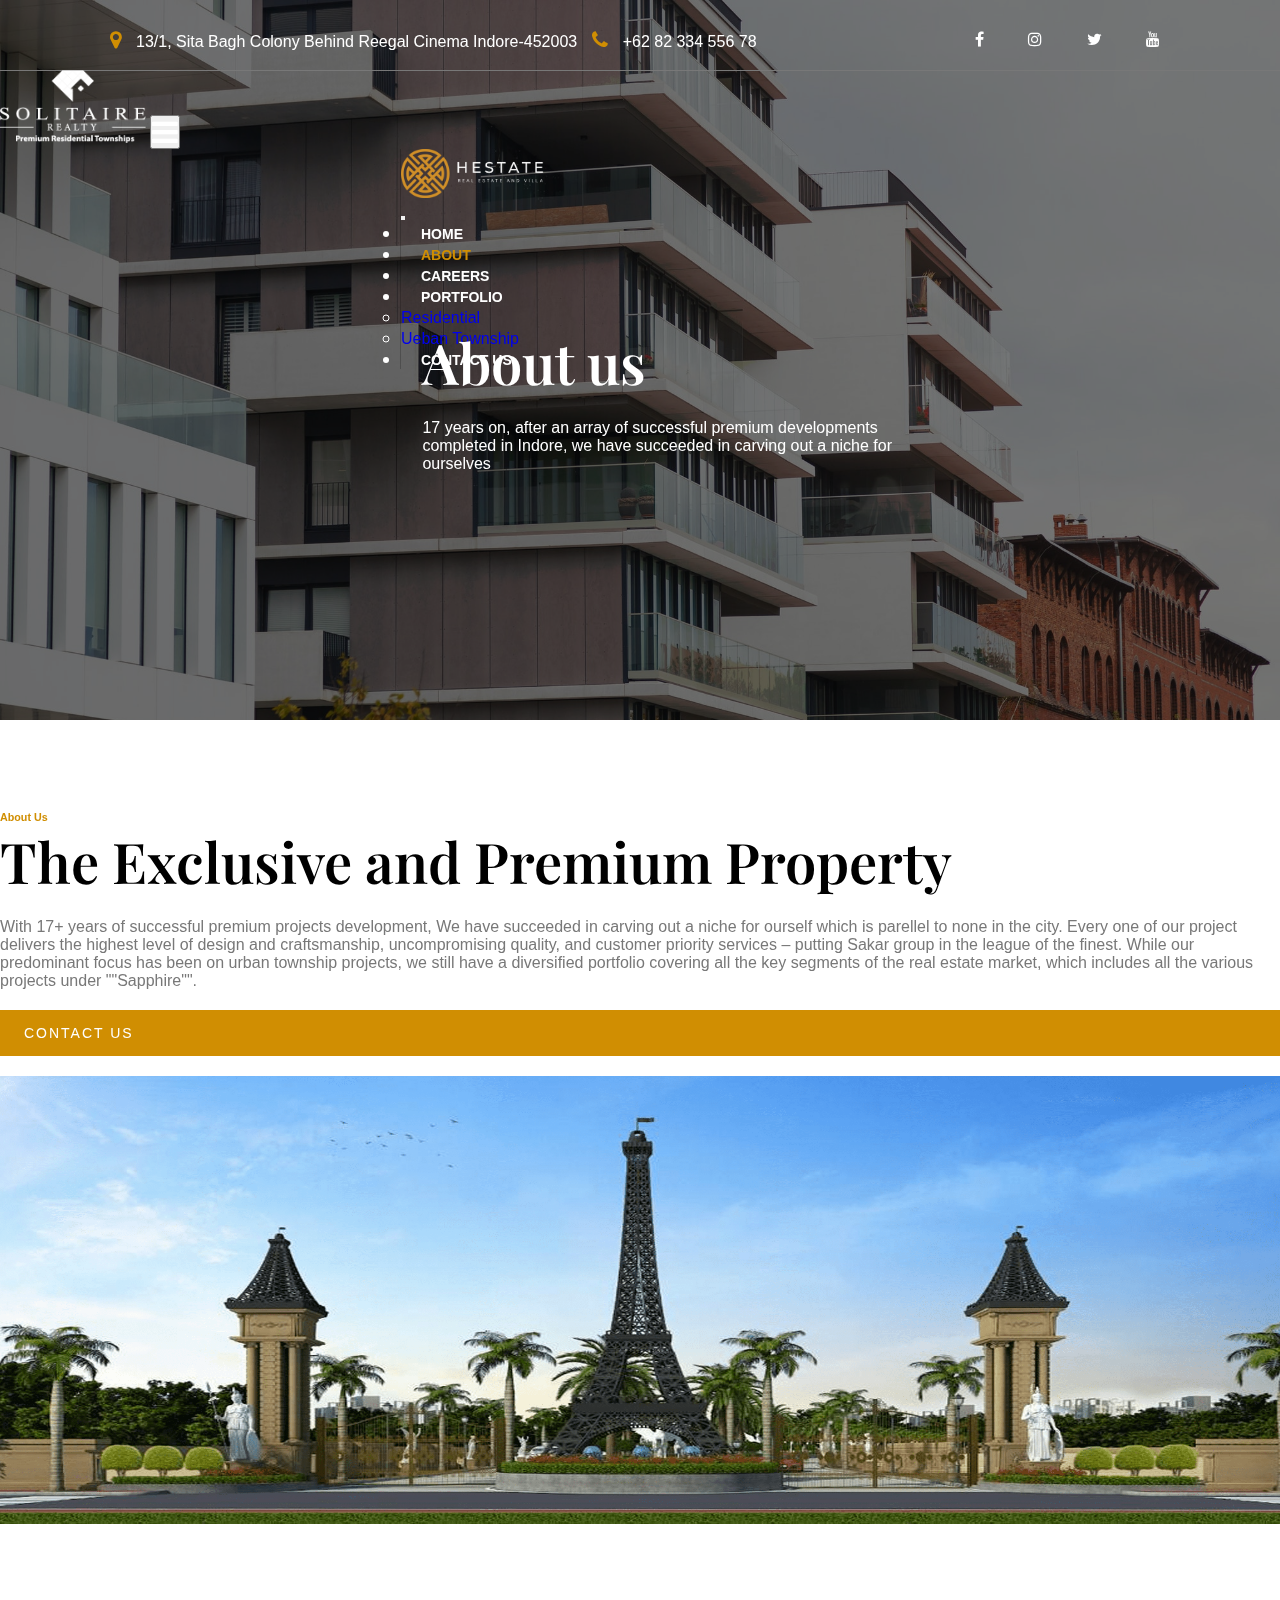
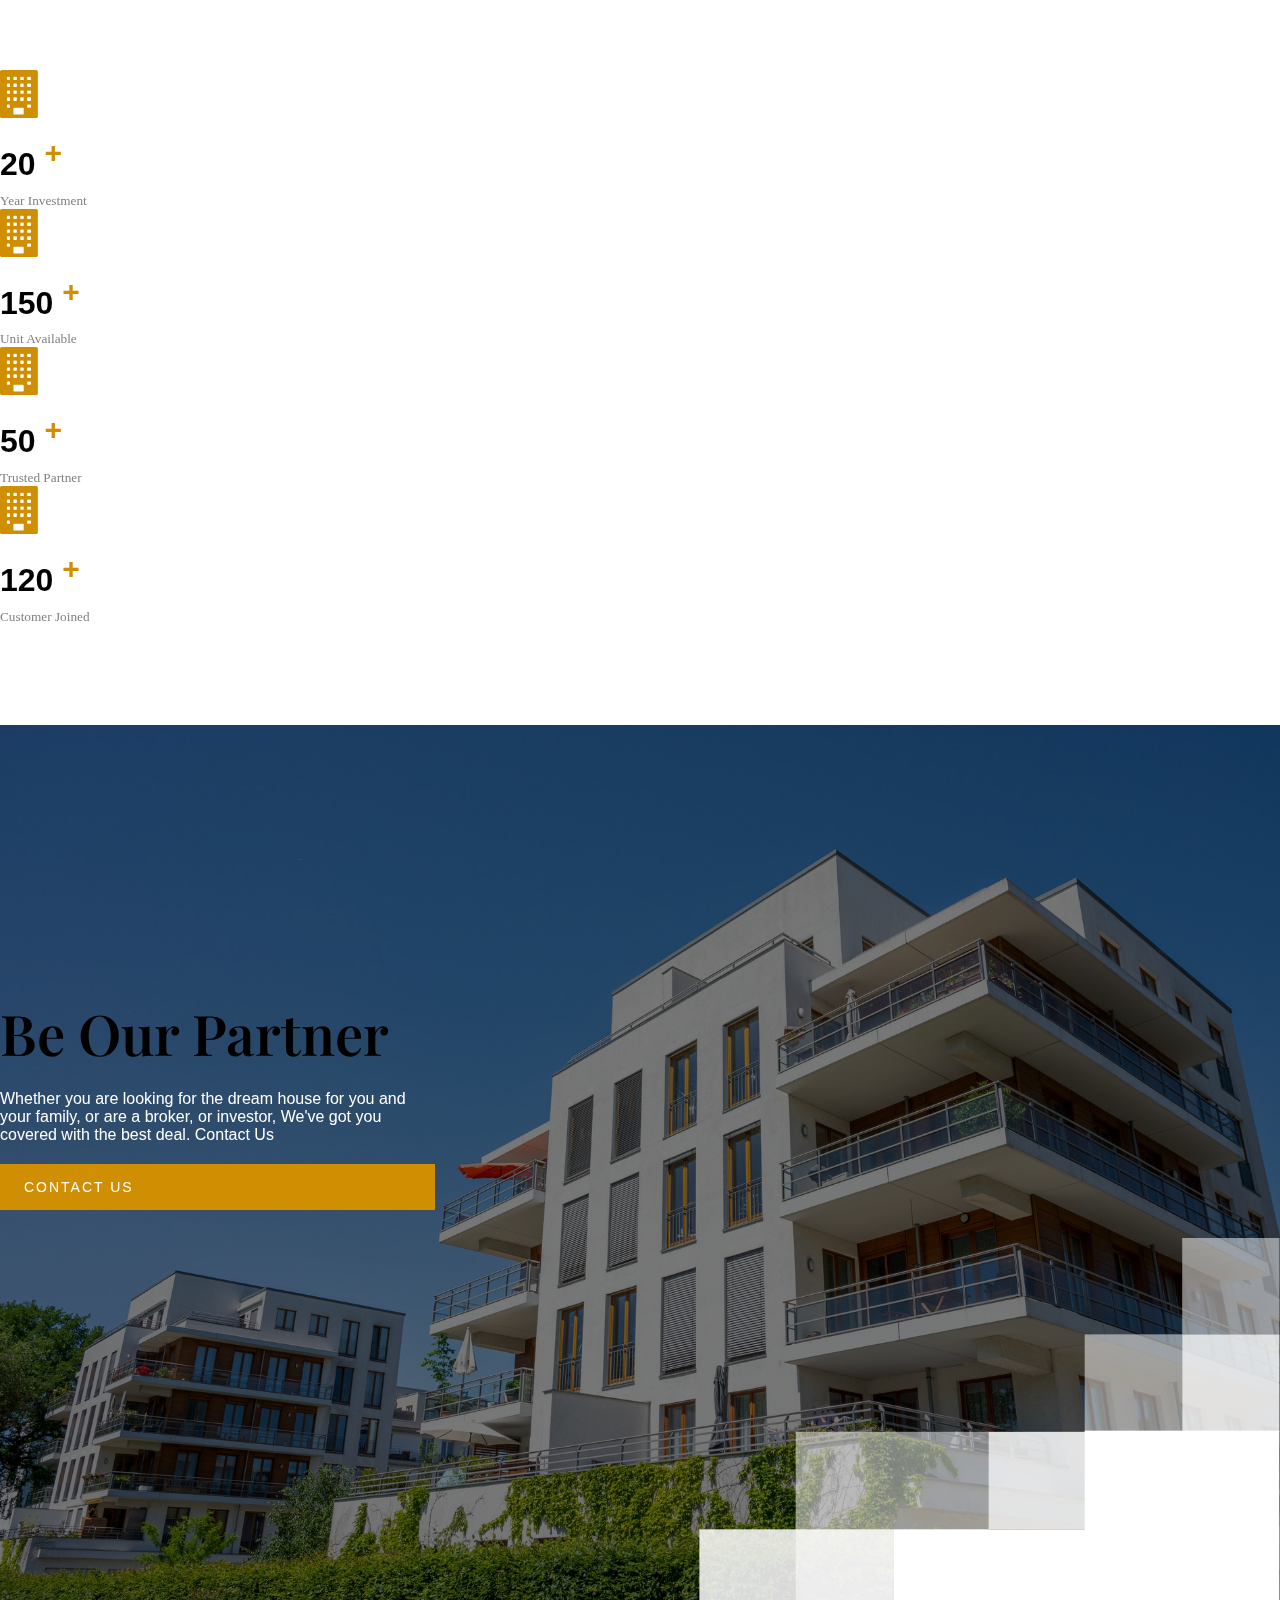
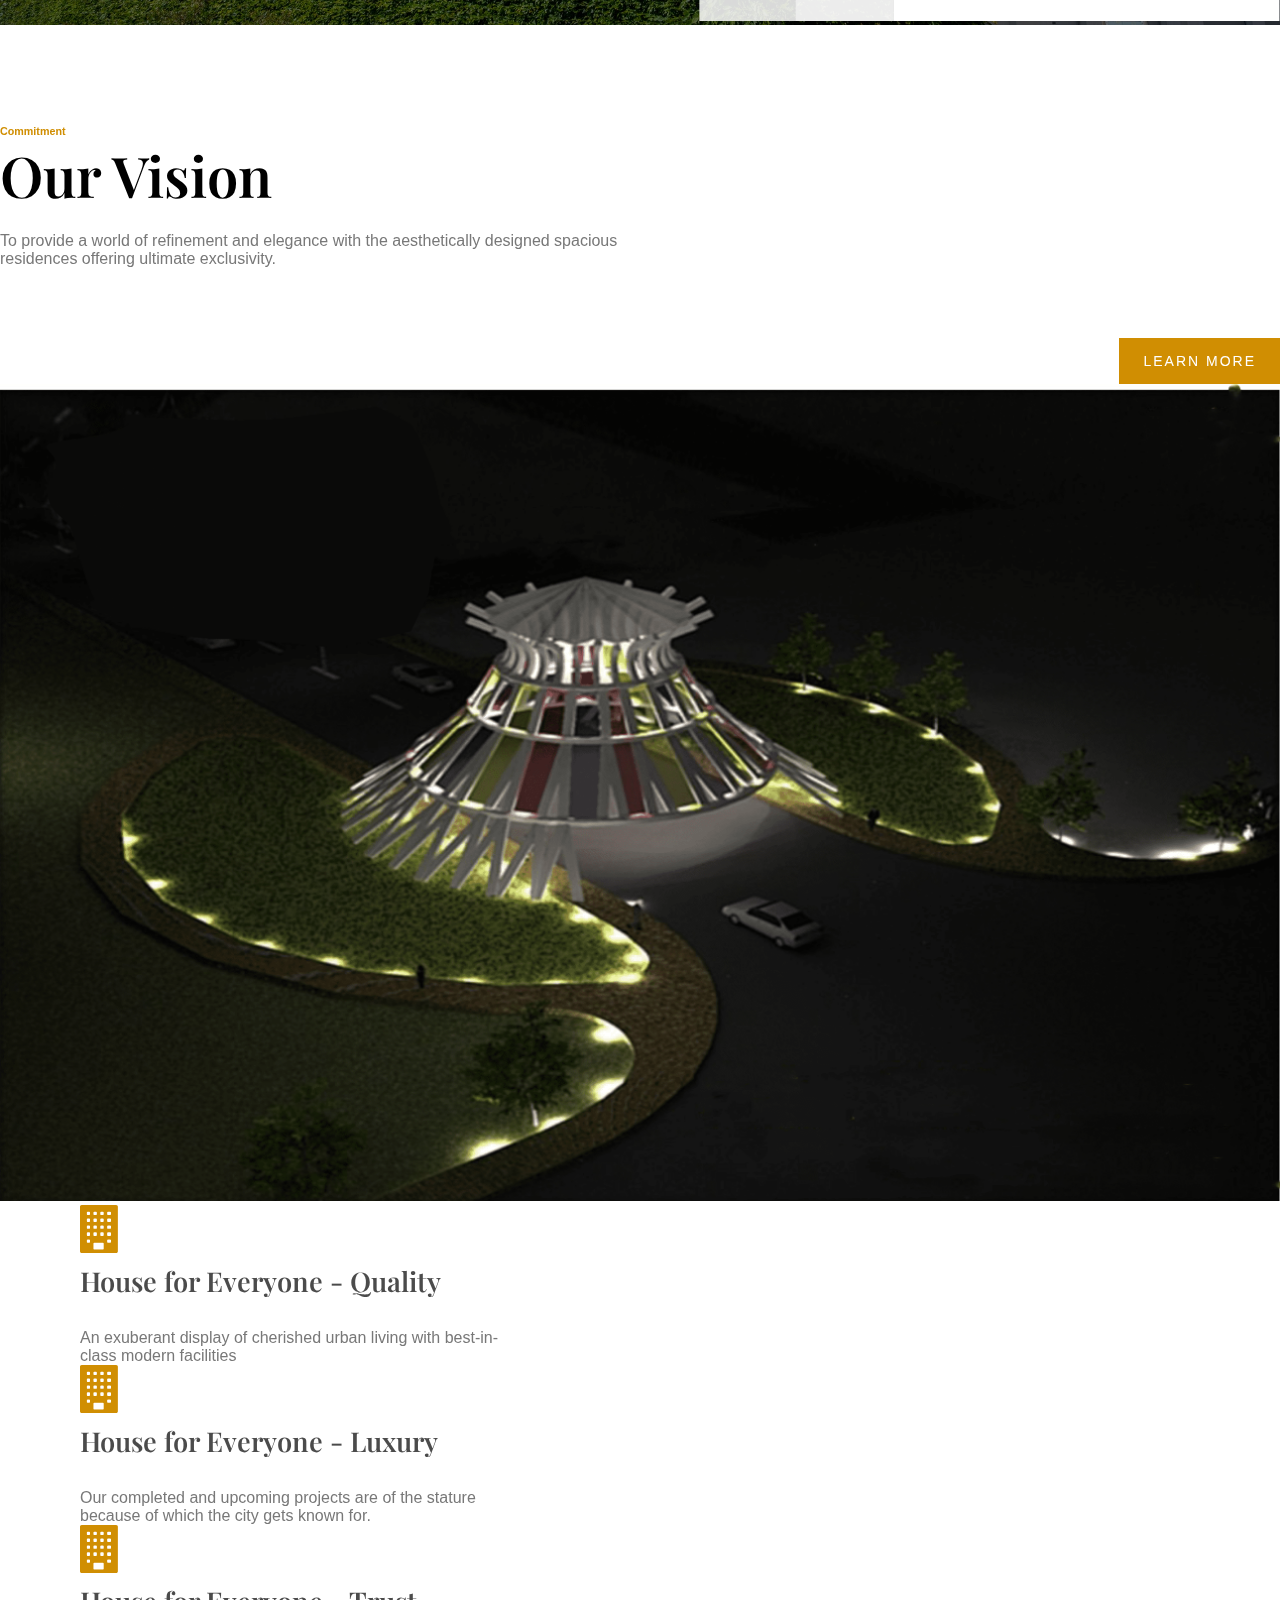
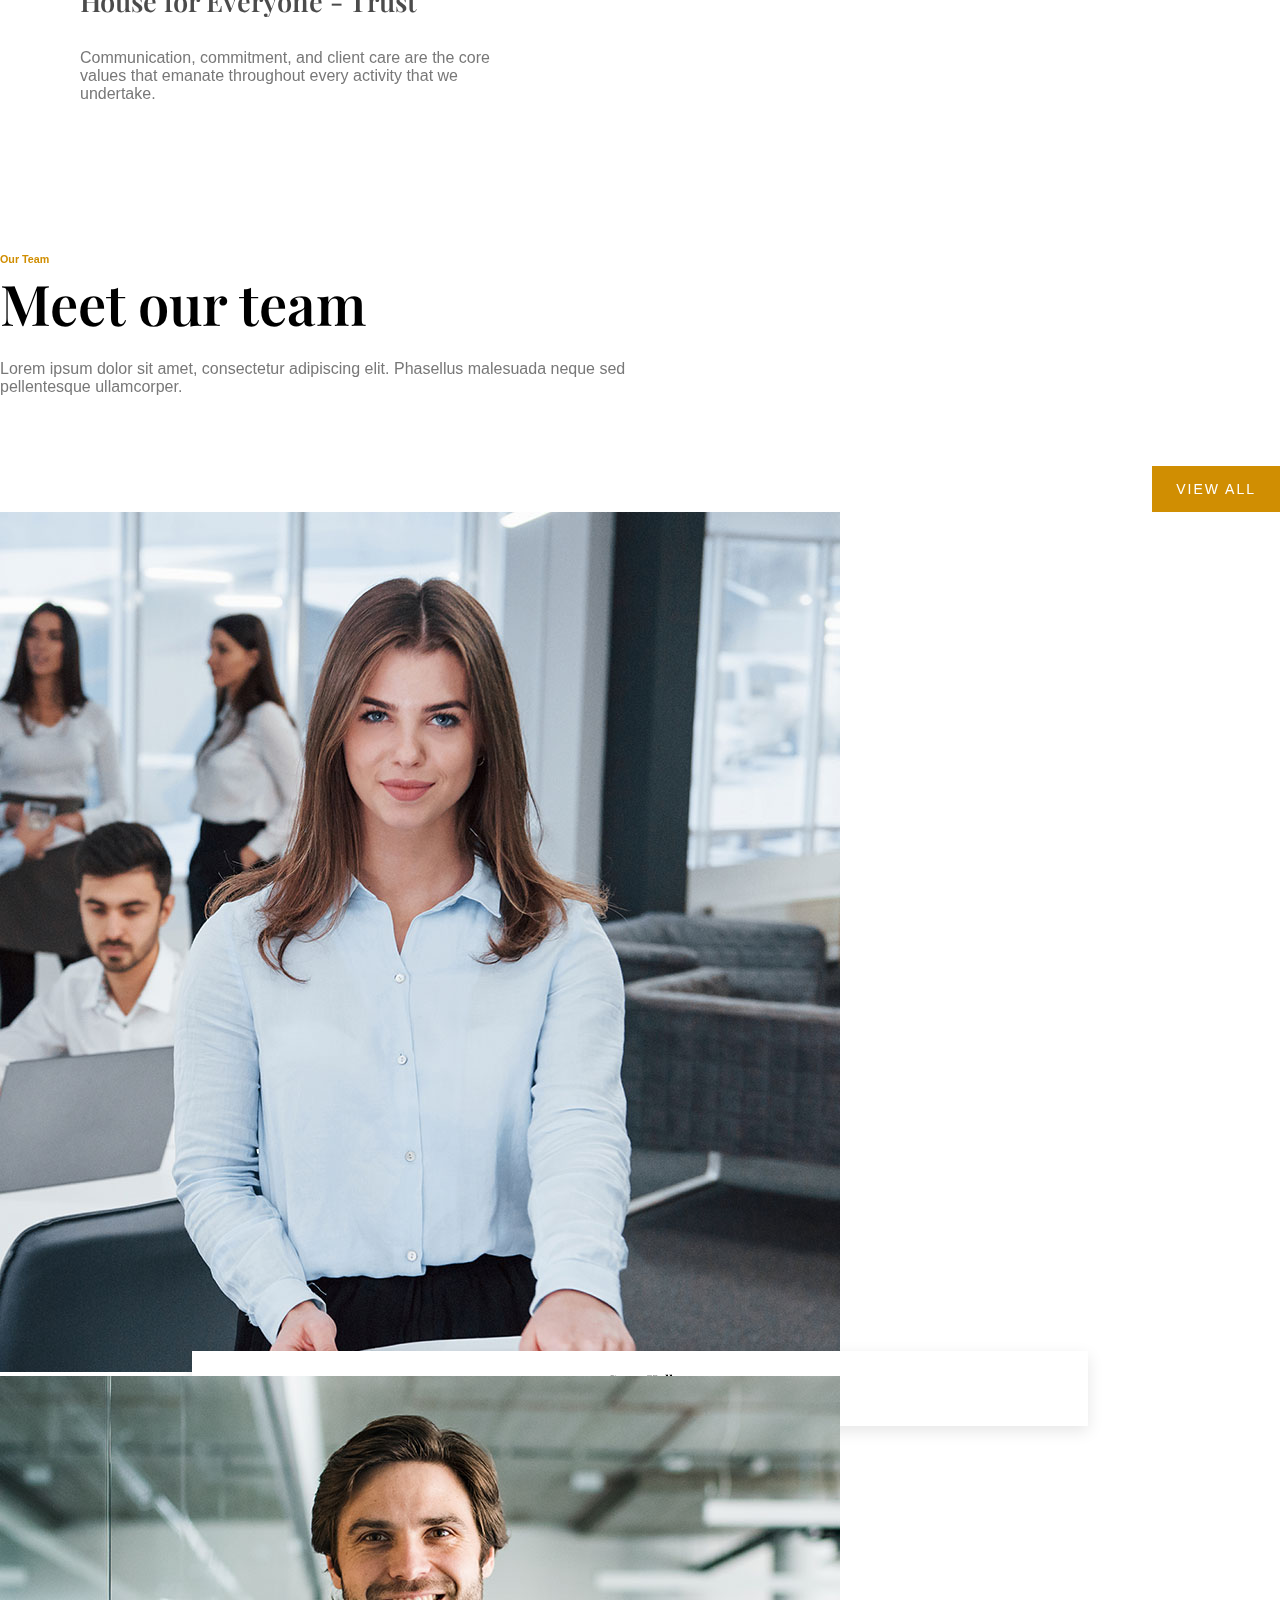
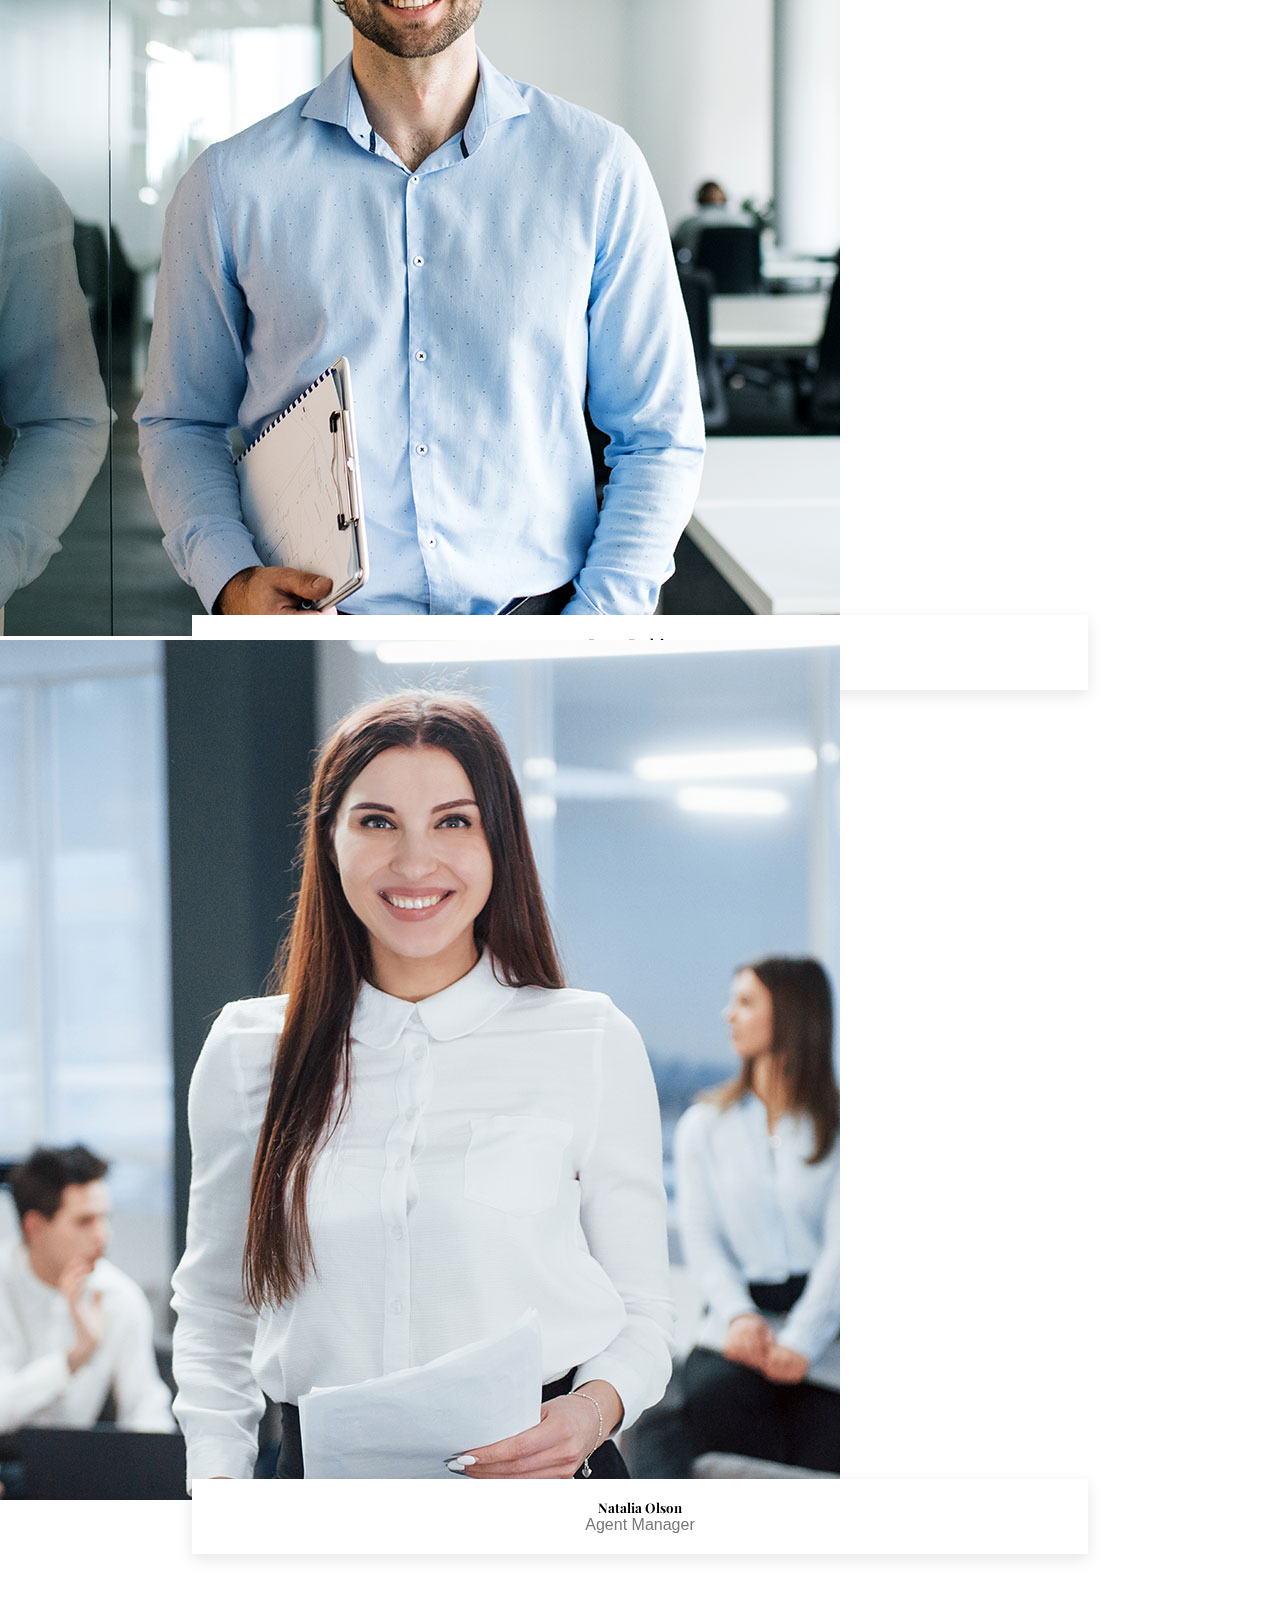
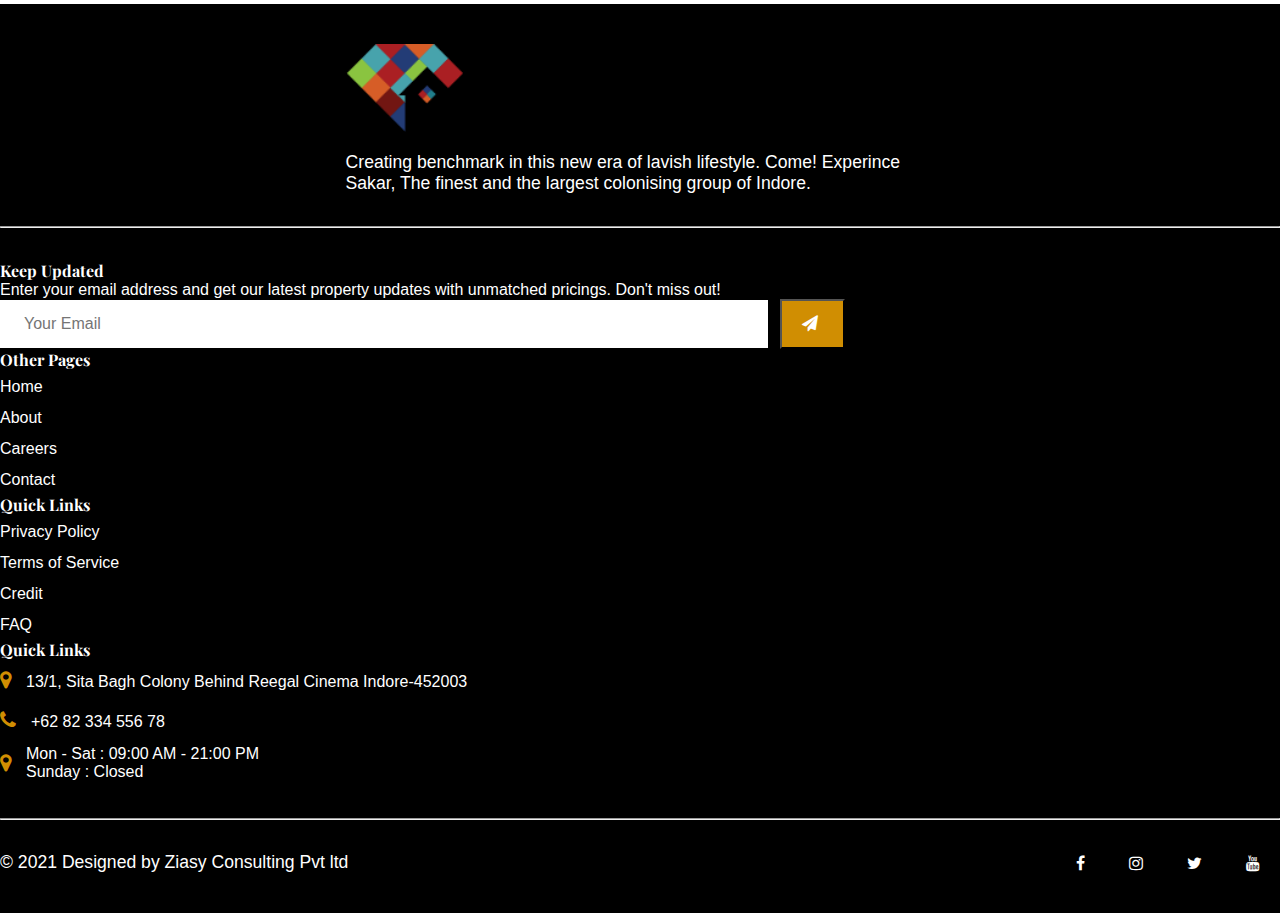
==== commit 067d4fbd: "added codes" ====
--- a/about.html
+++ b/about.html
@@ -59,7 +59,7 @@
       <nav class="navbar navbar-light navbar-expand-lg bnav">
         <div class="container">
           <a class="navbar-brand" href="#">
-            <img src="image/SOLITAIRE LOGO.png"
+            <img src="image/SOLITAIRE-white.png"
           /></a>
           <button
             class="navbar-toggler"
@@ -265,8 +265,9 @@
         <div class="about-txt">
           <h2>Be Our Partner</h2>
           <p style="color: #fff">
-            Lorem ipsum dolor sit amet, consectetur adipiscing elit. Phasellus
-            malesuada neque sed pellentesque ullamcorper.
+            Whether you are looking for the dream house for you and your family,
+            or are a broker, or investor, We've got you covered with the best
+            deal. Contact Us
           </p>
           <div class="btn">
             <a href="#">Contact us</a>
@@ -285,10 +286,9 @@
             <h6>Commitment</h6>
             <h2>Our Vision</h2>
             <p>
-              Since 1995, the company has reached a level where it has been
-              providing its clients with utmost satisfaction in terms of
-              quality. We bank on our strong relationships with our customers,
-              gorverment bodies and trade associations.
+              To provide a world of refinement and elegance with the
+              aesthetically designed spacious residences offering ultimate
+              exclusivity.
             </p>
           </div>
           <div class="col-md-6 btn-right">
@@ -305,10 +305,10 @@
                 <div class="elementskit-info-box-icon">
                   <i aria-hidden="true" class="fa fa-building"></i>
                 </div>
-                <h2>House for Everyone</h2>
+                <h2>House for Everyone - Quality</h2>
                 <p>
-                  Lorem ipsum dolor sit amet, consectetur adipiscing elit.
-                  Phasellus malesuada neque sed pellentesque.
+                  An exuberant display of cherished urban living with
+                  best-in-class modern facilities
                 </p>
               </a>
             </div>
@@ -317,10 +317,10 @@
                 <div class="elementskit-info-box-icon">
                   <i aria-hidden="true" class="fa fa-building"></i>
                 </div>
-                <h2>House for Everyone</h2>
+                <h2>House for Everyone - Luxury</h2>
                 <p>
-                  Lorem ipsum dolor sit amet, consectetur adipiscing elit.
-                  Phasellus malesuada neque sed pellentesque.
+                  Our completed and upcoming projects are of the stature because
+                  of which the city gets known for.
                 </p>
               </a>
             </div>
@@ -329,10 +329,10 @@
                 <div class="elementskit-info-box-icon">
                   <i aria-hidden="true" class="fa fa-building"></i>
                 </div>
-                <h2>House for Everyone</h2>
+                <h2>House for Everyone - Trust</h2>
                 <p>
-                  Lorem ipsum dolor sit amet, consectetur adipiscing elit.
-                  Phasellus malesuada neque sed pellentesque.
+                  Communication, commitment, and client care are the core values
+                  that emanate throughout every activity that we undertake.
                 </p>
               </a>
             </div>
@@ -446,8 +446,8 @@
           <div class="col-md-5 col-sm-6 col-xs-12">
             <h4 class="pb-2">Keep Updated</h4>
             <p class="pb-2">
-              Subscribe sit amet dignissim sem. Duis suscipit, nisi ut fermentum
-              molestie, nibh velit hendrerit elit.
+              Enter your email address and get our latest property updates with
+              unmatched pricings. Don't miss out!
             </p>
             <form
               method="post"
--- a/style.css
+++ b/style.css
@@ -196,7 +196,7 @@
 }
 .banner-shadow,
 .about-shadow {
-  background-color: var(--test-color);
+  background-color: hsl(0, 0%, 47%);
   opacity: 1;
   mix-blend-mode: multiply;
   transition: background 0.3s, border-radius 0.3s, opacity 0.3s;
@@ -221,7 +221,6 @@
   width: 70%;
   bottom: 0;
   right: 0;
-  visibility: var(--visibility);
 }
 
 .Shadow-img img {
@@ -496,7 +495,6 @@
 .over-img {
   bottom: 0;
   position: absolute;
-  visibility: var(--visibility);
 }
 .over-img img {
   width: 100%;
@@ -930,7 +928,6 @@
 .foo-img {
   position: absolute;
   top: 0;
-  visibility: var(--visibility);
 }
 .foo-img img {
   width: 100%;
@@ -1186,10 +1183,10 @@
     height: 80vh;
   }
   .carousel-container {
-    width: 420px;
-    height: 334px;
+    width: 475px;
+    height: 375px;
     padding: 18px 30px;
-    top: 30%;
+    top: 25%;
     left: 27%;
   }
   section#team {
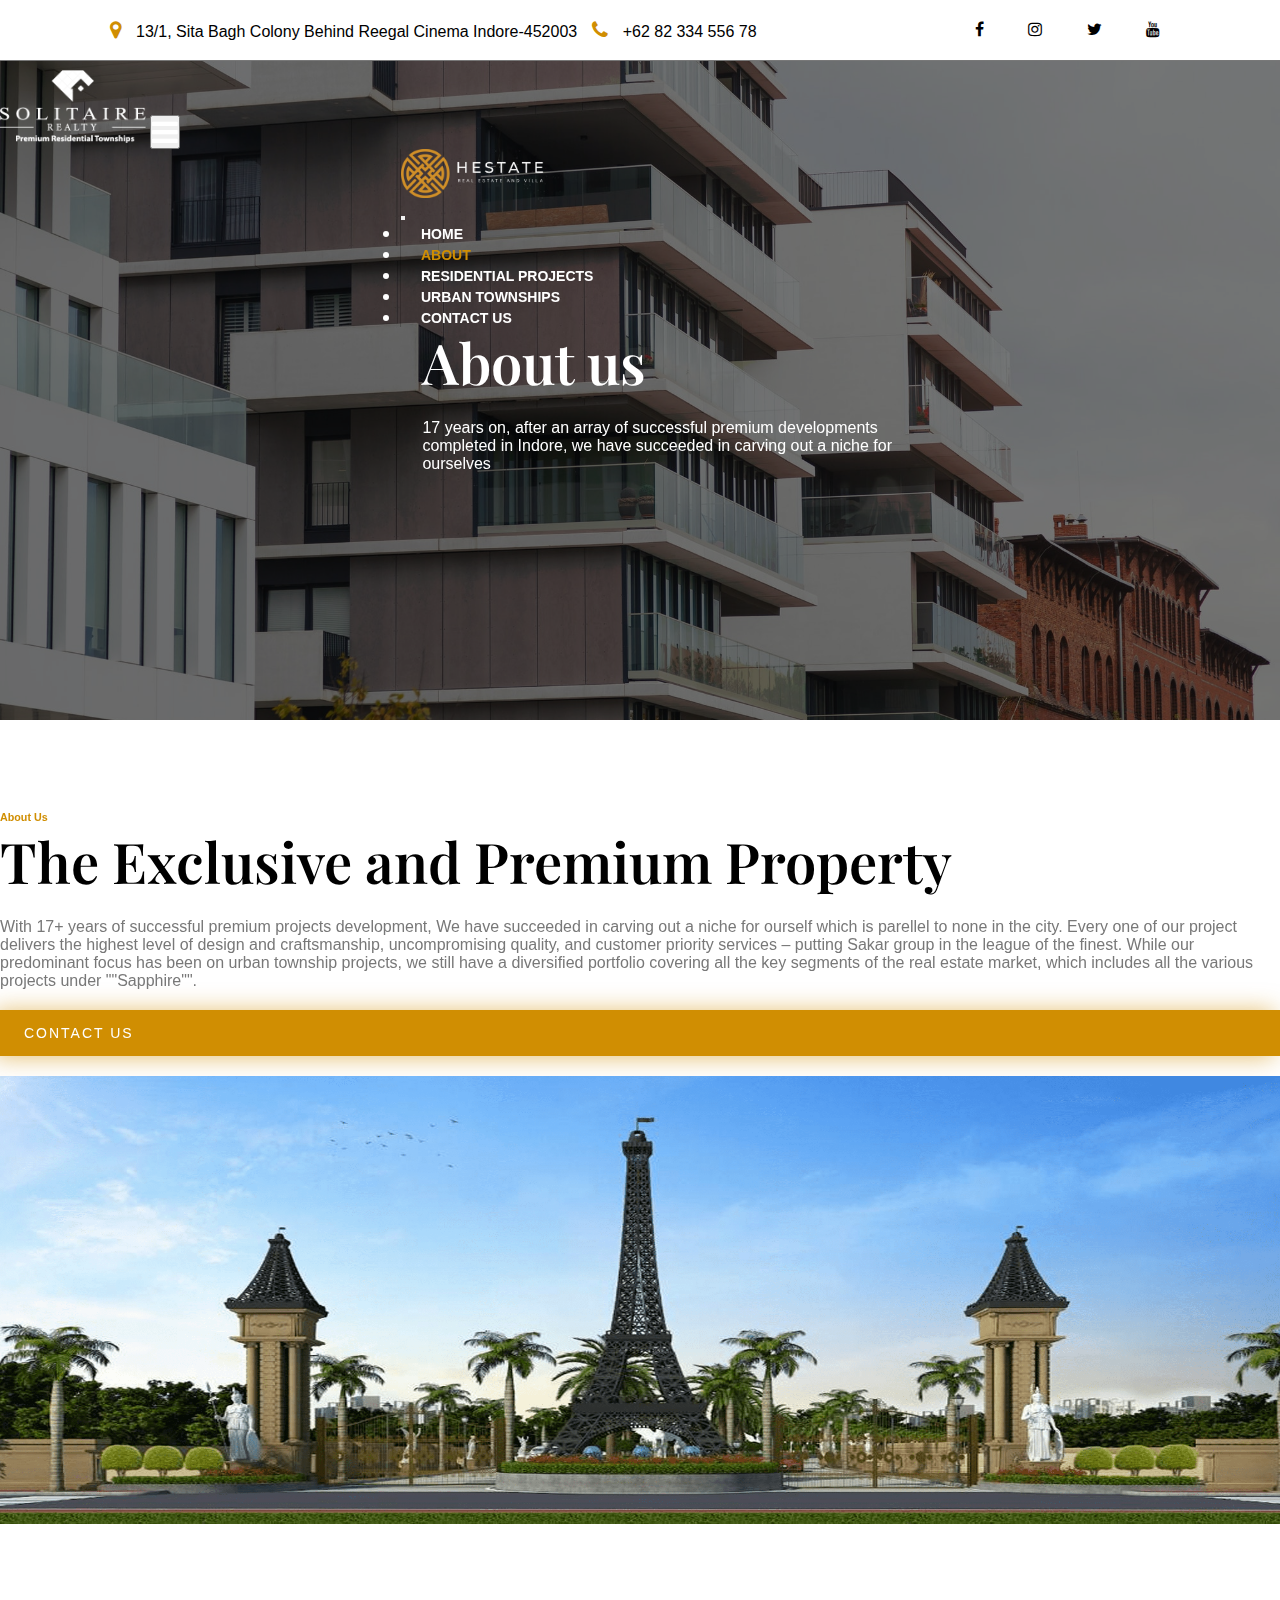
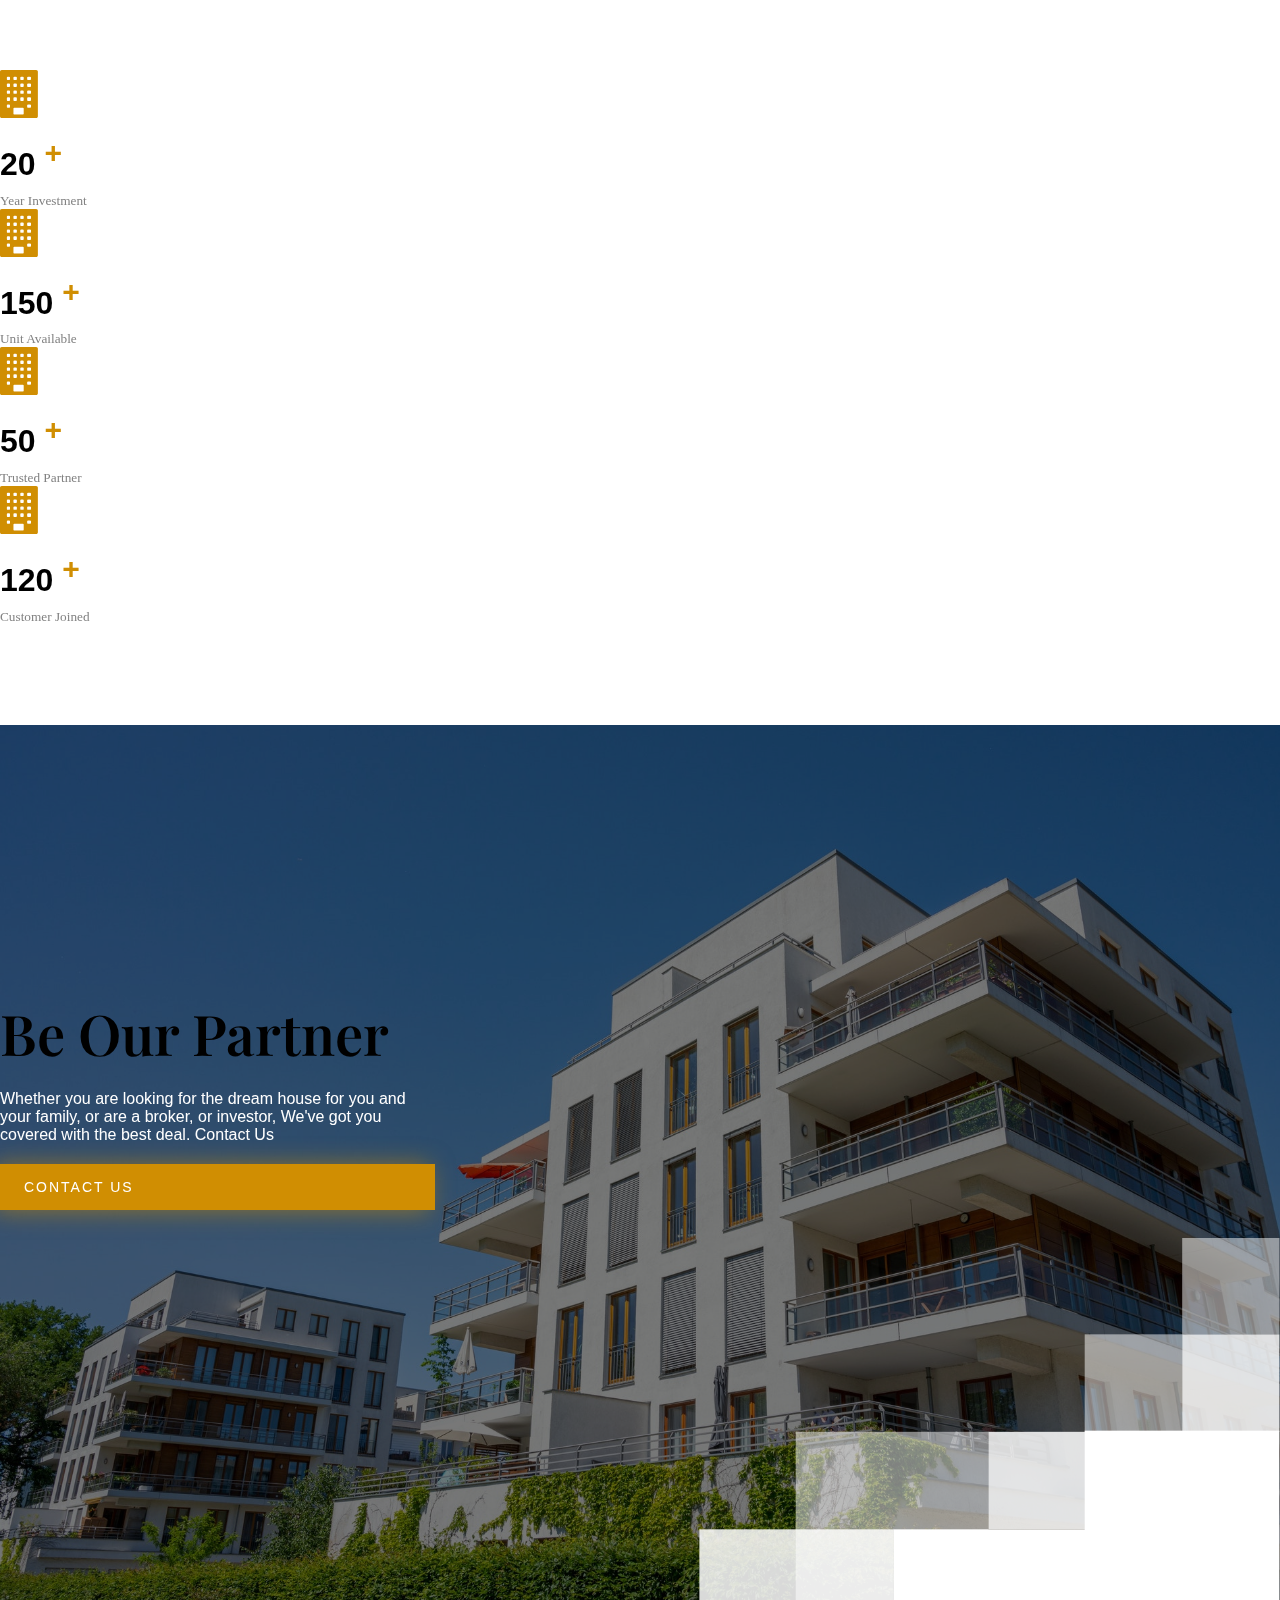
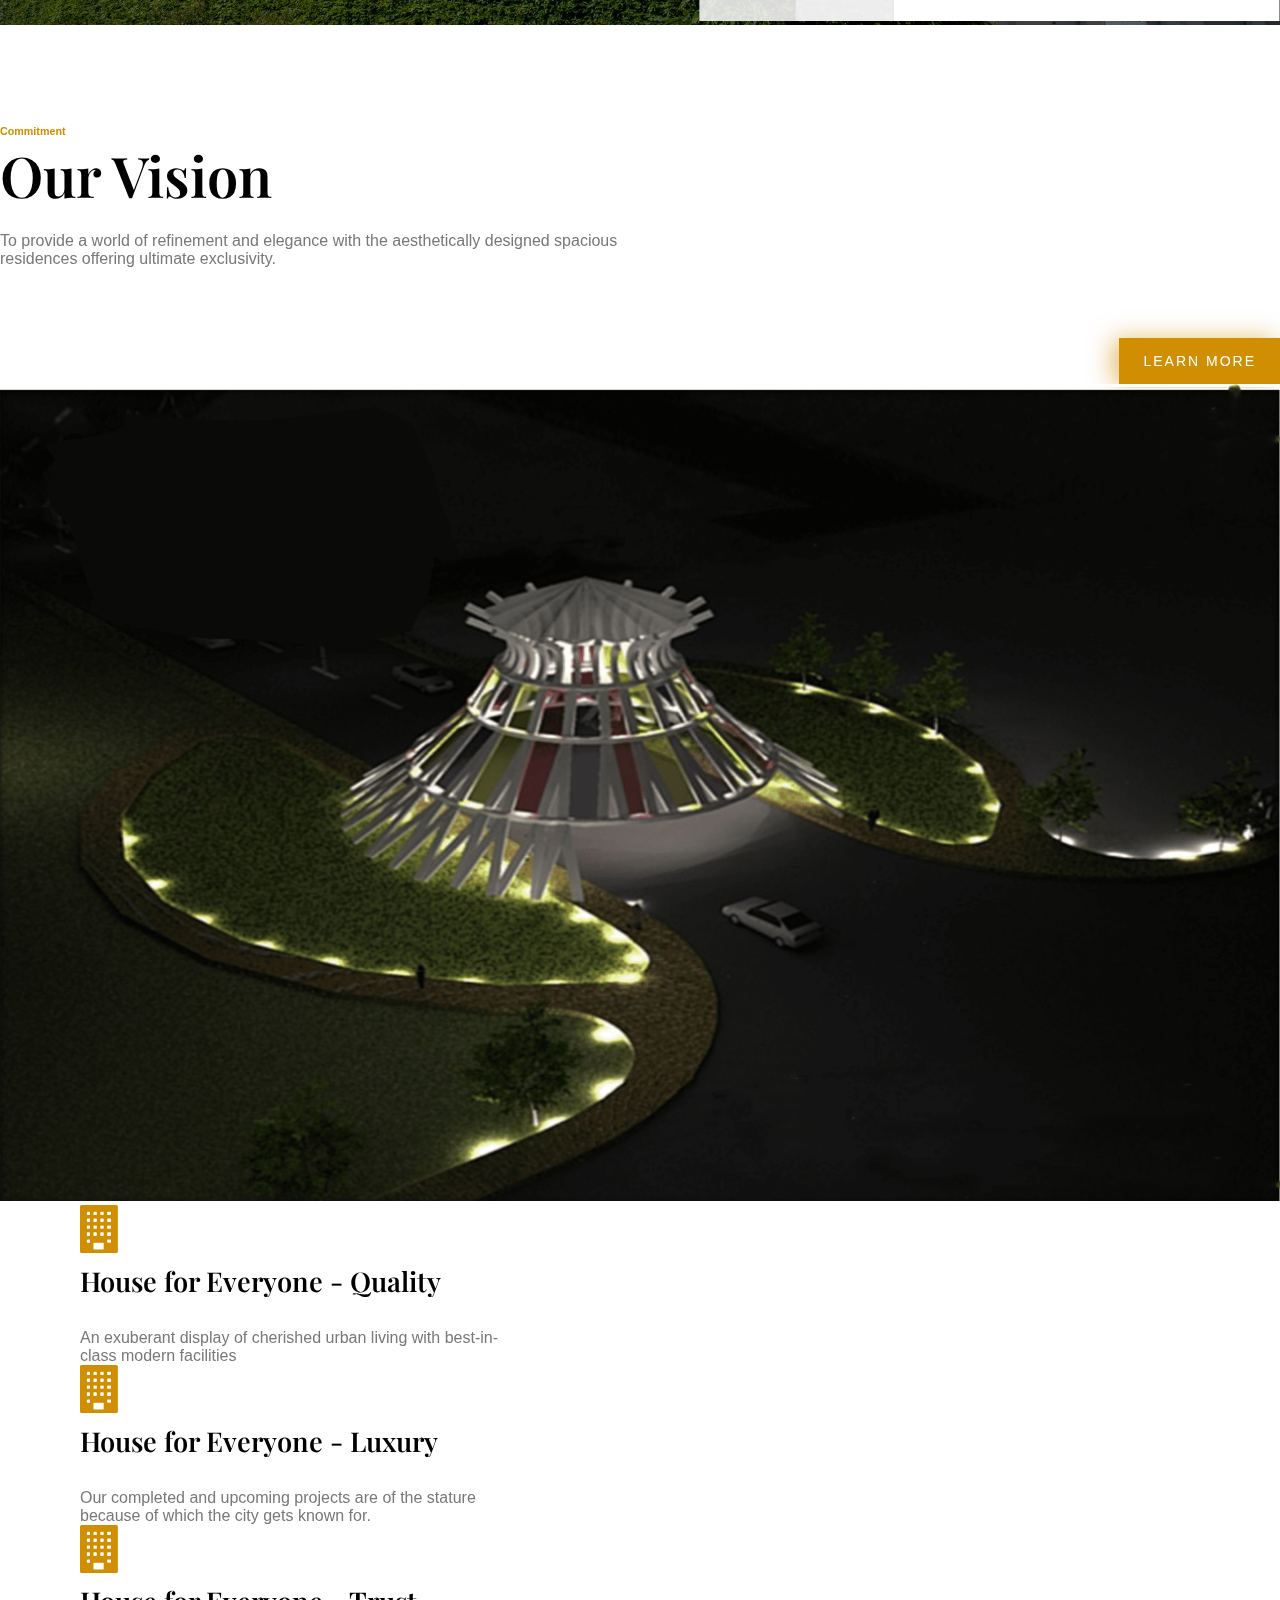
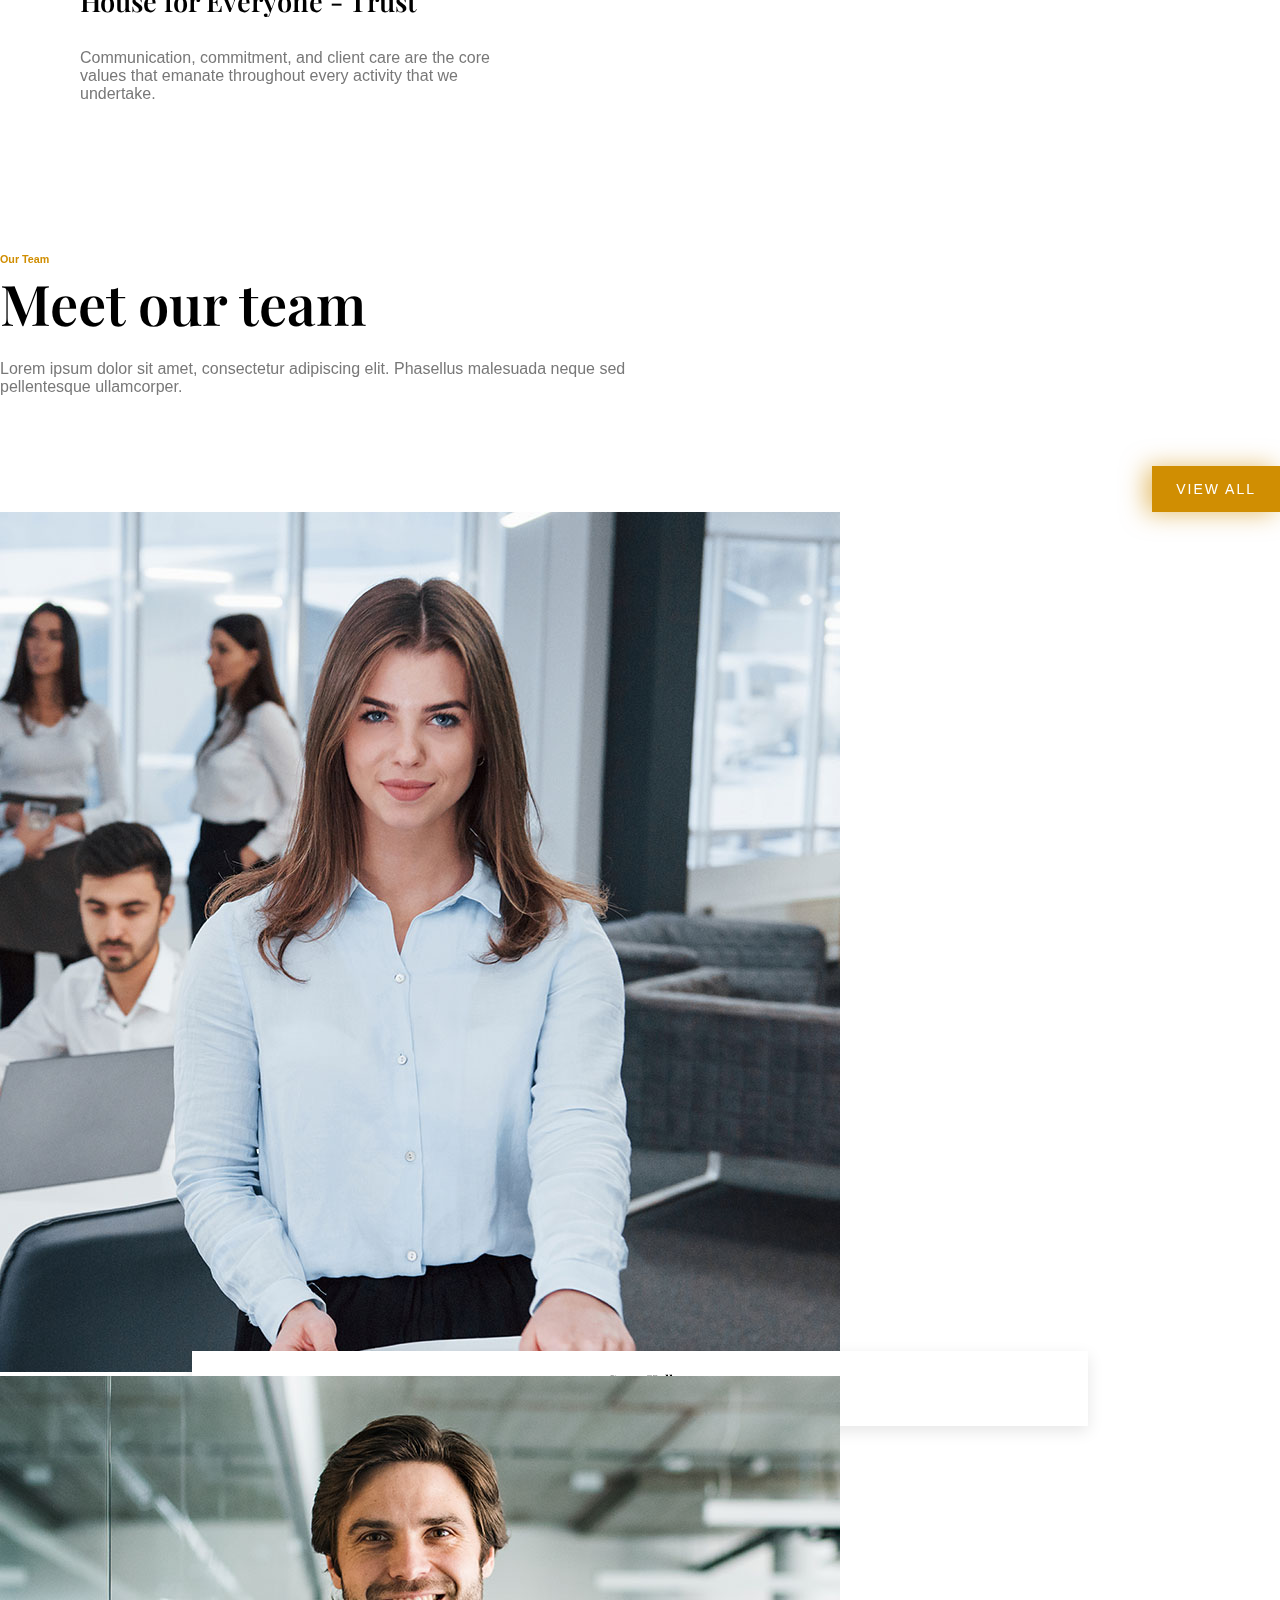
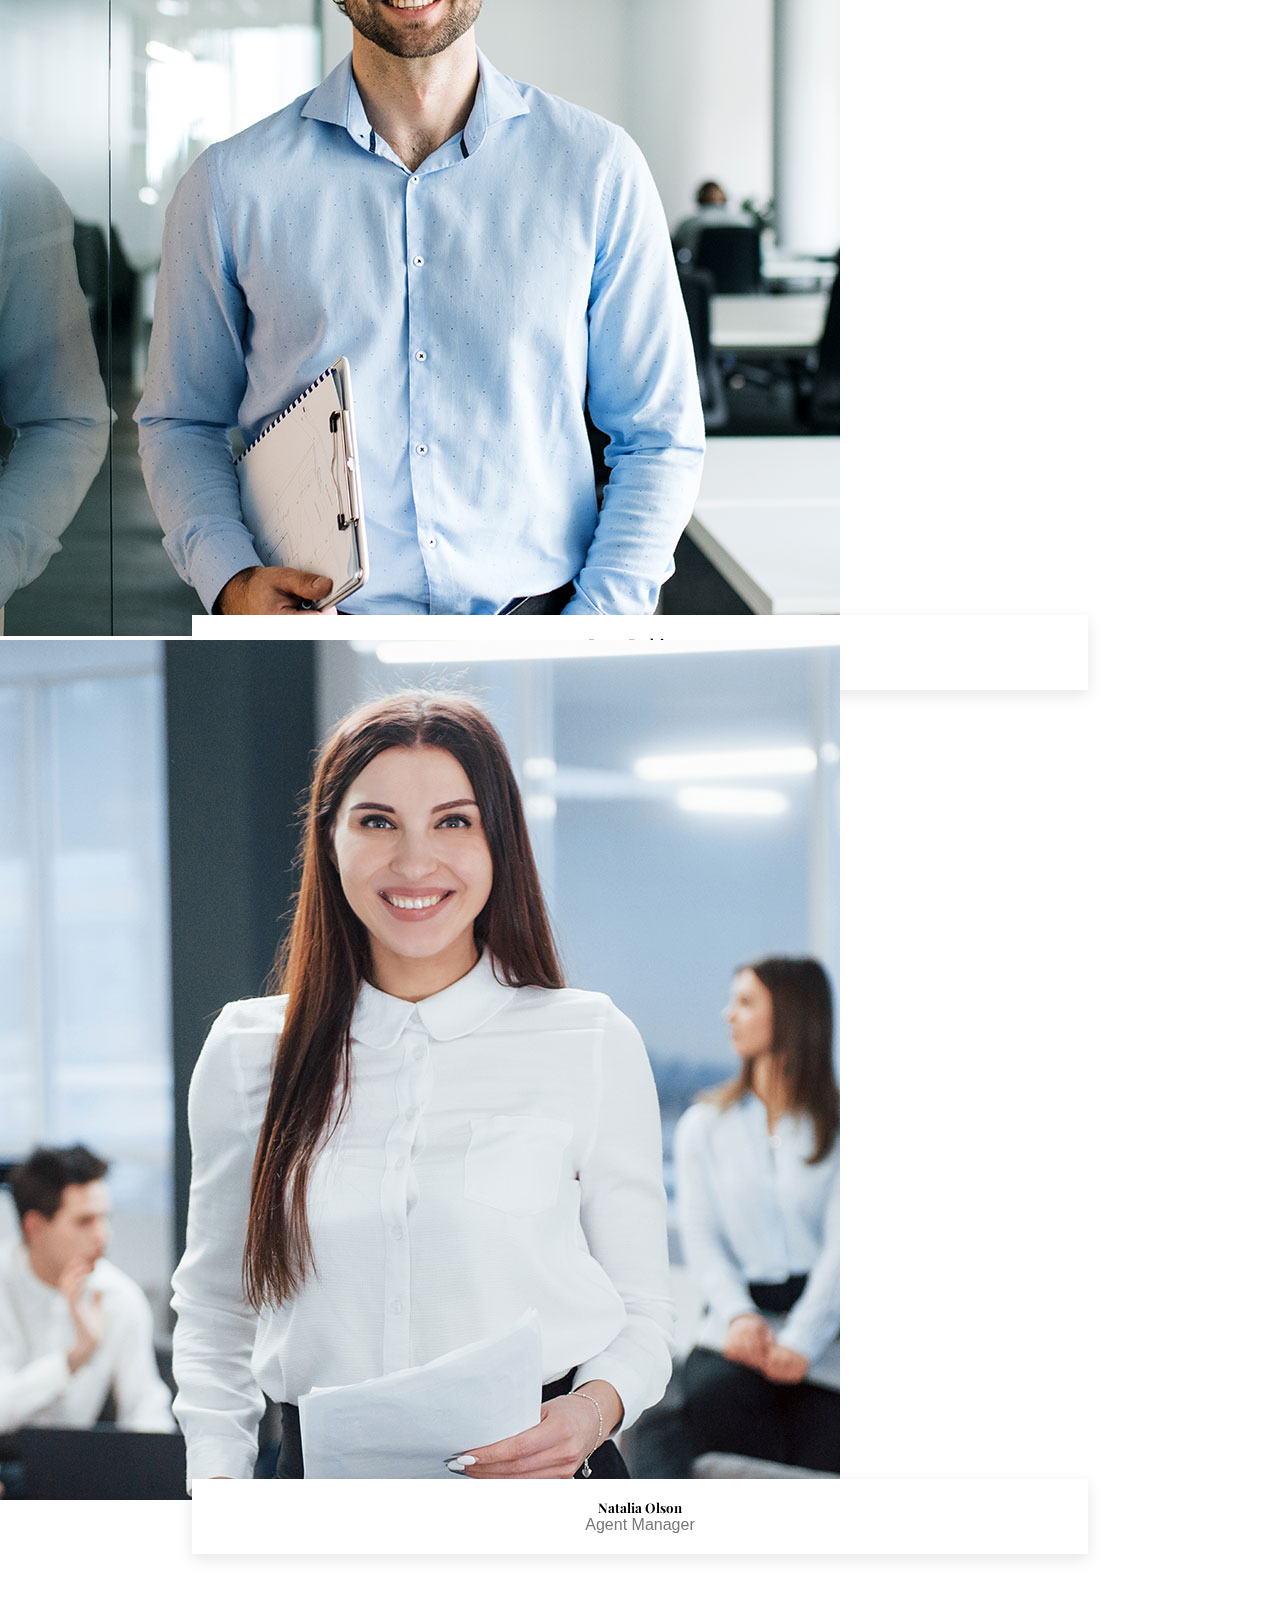
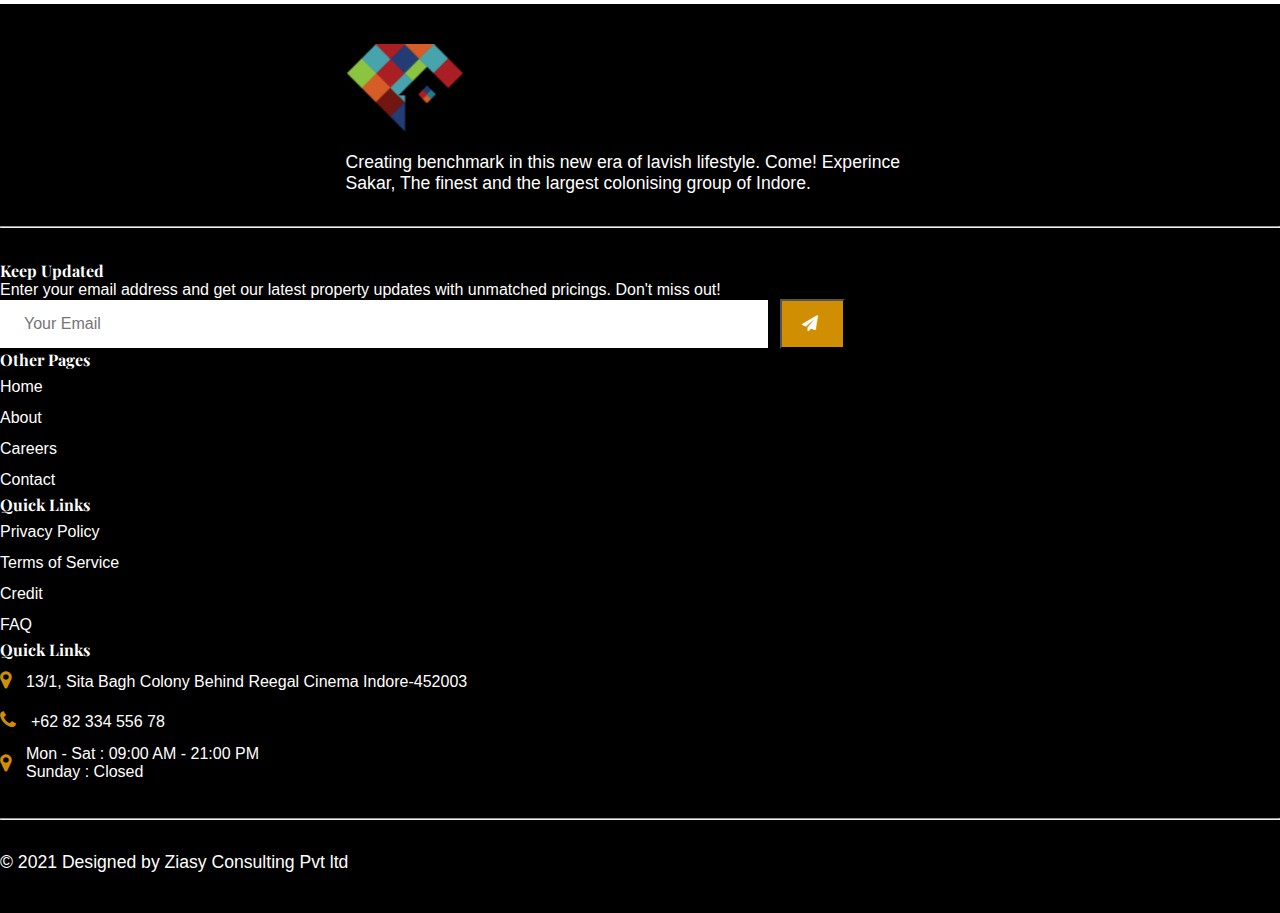
==== commit 2b968f2c: "changes in design" ====
--- a/about.html
+++ b/about.html
@@ -101,9 +101,16 @@
                   <a class="nav-link active" href="about.html">About </a>
                 </li>
                 <li class="nav-item">
-                  <a class="nav-link" href="career.html">Careers </a>
+                  <a class="nav-link" href="residential.html"
+                    >Residential Projects
+                  </a>
                 </li>
-                <li class="nav-item dropdown">
+                <li class="nav-item">
+                  <a class="nav-link" href="commercial.html"
+                    >Urban Townships
+                  </a>
+                </li>
+                <!-- <li class="nav-item dropdown">
                   <a
                     class="nav-link dropdown-toggle"
                     href="#"
@@ -129,7 +136,7 @@
                       >
                     </li>
                   </ul>
-                </li>
+                </li> -->
                 <li class="nav-item">
                   <a class="nav-link" href="contact.html">Contact us</a>
                 </li>
--- a/style.css
+++ b/style.css
@@ -9,7 +9,9 @@
 }
 :root {
   --background-color: #fff;
+  --background-eiffle: #fff;
   --heading-color: #000;
+
   --secondary-color: #787878;
   --golden-color: #d08e02;
   --featured-color: #eeeeee;
@@ -17,9 +19,14 @@
   --visibility: visible;
   --footer: #000;
   --background: none;
+  --border: #fff;
+  --fcolor: #000;
+  --box-shadow: 0px 5px 15px 0px rgb(0 0 0 / 10%);
+  --opacity-shadow: 1;
 }
 .dark-theme {
   --background-color: #000;
+  --background-eiffle: #a9a9a9;
   --heading-color: #fff;
   --secondary-color: #fff;
   --golden-color: #d08e02;
@@ -28,6 +35,10 @@
   --visibility: hidden;
   --footer: transparent;
   --background: transparent;
+  --border: #fff;
+  --fcolor: #000;
+  --box-shadow: -6px 1px 25px 0px rgb(208 142 2 / 58%);
+  --opacity-shadow: 0;
 }
 li.changer {
   list-style: none;
@@ -64,7 +75,9 @@
   padding: 15px 300px;
   border-bottom: 1px solid var(--secondary-color);
   position: absolute;
-  top: 10px;
+  top: 0px;
+  width: 100%;
+  background: var(--background-color);
   width: 100%;
 }
 .navbar-toggler:focus {
@@ -94,7 +107,7 @@
 }
 .tleft a {
   text-decoration: none;
-  color: #fff;
+  color: var(--heading-color);
 }
 .tleft .fa {
   margin: 0 10px;
@@ -111,11 +124,11 @@
   padding: 0 20px;
 }
 .tright ul li a {
+  color: var(--heading-color);
+}
+/* .tright ul li a:hover {
   color: #fff;
-}
-.tright ul li a:hover {
-  color: #fff;
-}
+} */
 a.nav-link.active {
   color: #d08e02 !important;
 }
@@ -209,7 +222,7 @@
 
 .text-box {
   position: absolute;
-  width: 31%;
+  width: 39%;
   top: 35%;
 }
 h1 {
@@ -225,9 +238,10 @@
 
 .Shadow-img img {
   width: 100%;
+  opacity: var(--opacity-shadow);
 }
 .contact-us {
-  box-shadow: 0px 5px 15px 0px rgb(0 0 0 / 10%);
+  box-shadow: var(--box-shadow);
   margin-top: 0px;
   margin-bottom: -200px;
   position: absolute;
@@ -258,6 +272,7 @@
   color: #ffffff;
   background-color: #d08e02;
   border-radius: 0px 0px 0px 0px;
+  box-shadow: -6px 1px 25px 0px rgb(208 142 2 / 58%);
 }
 .btn a {
   text-decoration: none;
@@ -469,7 +484,7 @@
 .vscontent h2 {
   font-size: 1.7rem;
   padding: 10px 0 0;
-  opacity: 0.7;
+  opacity: 1;
 }
 .vscontent p {
   font-size: 1rem;
@@ -498,6 +513,7 @@
 }
 .over-img img {
   width: 100%;
+  opacity: var(--opacity-shadow);
 }
 .overlay h2 {
   font-size: 4rem;
@@ -532,7 +548,7 @@
   justify-content: center;
 }
 .feature .col-md-6.w-4 {
-  background: var(--featured-color);
+  background: var(--background-eiffle);
   display: block;
   padding: 100px 40px;
 }
@@ -627,6 +643,16 @@
 .bcontents {
   width: 75%;
 }
+.bcontent.text-left h2,
+.bcontent.text-left p,
+.bcontents h2 {
+  color: var(--fcolor);
+}
+.bcontents ul li {
+  font-size: 1.2rem;
+  color: var(--fcolor);
+  font-family: sans-serif;
+}
 /* slider carousel */
 .testi-slider {
   display: flex;
@@ -636,10 +662,10 @@
   padding: 50px 0;
 }
 .carousel-container {
-  width: 510px;
+  width: 539px;
   height: 350px;
-  padding: 50px 50px;
-  box-shadow: 0rem 0rem 5px;
+  padding: 0px 30px;
+  box-shadow: var(--box-shadow);
   position: absolute;
   top: 30%;
   left: 30%;
@@ -931,6 +957,7 @@
 }
 .foo-img img {
   width: 100%;
+  opacity: var(--opacity-shadow);
 }
 footer p {
   color: #fff;
@@ -1021,7 +1048,7 @@
 }
 @media (max-width: 1700px) {
   .text-box {
-    width: 40%;
+    width: 45%;
   }
   .overlay {
     width: 40%;
@@ -1106,7 +1133,7 @@
     width: 510px;
     height: 350px;
     padding: 50px 50px;
-    box-shadow: 0rem 0rem 5px;
+    box-shadow: var(--box-shadow);
     position: absolute;
     top: 32%;
     left: 24%;
@@ -1165,7 +1192,7 @@
 @media (max-width: 1380px) {
   .text-box {
     position: absolute;
-    width: 43%;
+    width: 50%;
   }
   .overlay {
     left: 20%;
@@ -1227,7 +1254,7 @@
 @media (max-width: 1040px) {
   .text-box {
     position: absolute;
-    width: 45%;
+    width: 57%;
     top: 30%;
   }
   #banner {
@@ -1260,10 +1287,10 @@
   .side-img {
     width: 60%;
     left: 40%;
-    height: 40vh;
+    height: 50vh;
   }
   .carousel-container {
-    left: 17%;
+    left: 15%;
   }
   .news .card-body {
     flex: 1 1 auto;
@@ -1442,7 +1469,7 @@
   }
   .text-box {
     position: absolute;
-    width: 81%;
+    width: 100%;
     top: 35%;
   }
   .about-text-box.text-center {
@@ -1559,17 +1586,19 @@
     top: 30%;
   }
   .carousel-container {
-    width: 350px;
+    width: 84%;
     height: 370px;
     padding: 50px 20px;
-    box-shadow: 0rem 0rem 5px;
+    box-shadow: var(--box-shadow);
     position: absolute;
-    top: 50%;
-    left: 13.5%;
-
+    top: 66%;
+    left: 8%;
     display: flex;
     align-items: center;
     justify-content: center;
+  }
+  .testi-slider {
+    margin-bottom: 100px;
   }
   footer {
     font-family: serif !important;
@@ -1615,7 +1644,9 @@
     margin-left: 27%;
   }
   .carousel-container {
-    width: 300px;
+    width: 94%;
+    top: 60%;
+    left: 3%;
   }
   .col-md-3.col-sm-6.col-xs-6.text-center {
     width: 50%;
@@ -1657,7 +1688,57 @@
   h5#offcanvasNavbarLabel {
     margin-left: 26%;
   }
+
+  .testi-slider {
+    margin-bottom: 200px;
+  }
   .carousel-container {
-    width: 300px;
-  }
-}
+    width: 93%;
+    height: 440px;
+    top: 60%;
+  }
+}
+/* theme Testing */
+/* .switch {
+  position: relative;
+  display: inline-block;
+  width: 60px;
+  height: 34px;
+}
+.switch input {
+  display: none;
+}
+.slider {
+  position: absolute;
+  cursor: pointer;
+  top: 0;
+  left: 0;
+  right: 0;
+  bottom: 0;
+  background: #ccc;
+  border-radius: 34px;
+  transition: 0.4s;
+}
+.slider:before {
+  content: "";
+  position: absolute;
+  height: 26px;
+  width: 26px;
+  left: 4px;
+  bottom: 4px;
+  background: #fff;
+  border-radius: 50%;
+  transition: 0.4s;
+}
+input:checked + .slider {
+  background: #b892ff;
+}
+input:checked + .slider:before {
+  transform: translateX(26px);
+}
+.dark-mode {
+  background: #0b0a14;
+}
+.dark-mode h1 {
+  color: #f7f0e9;
+} */
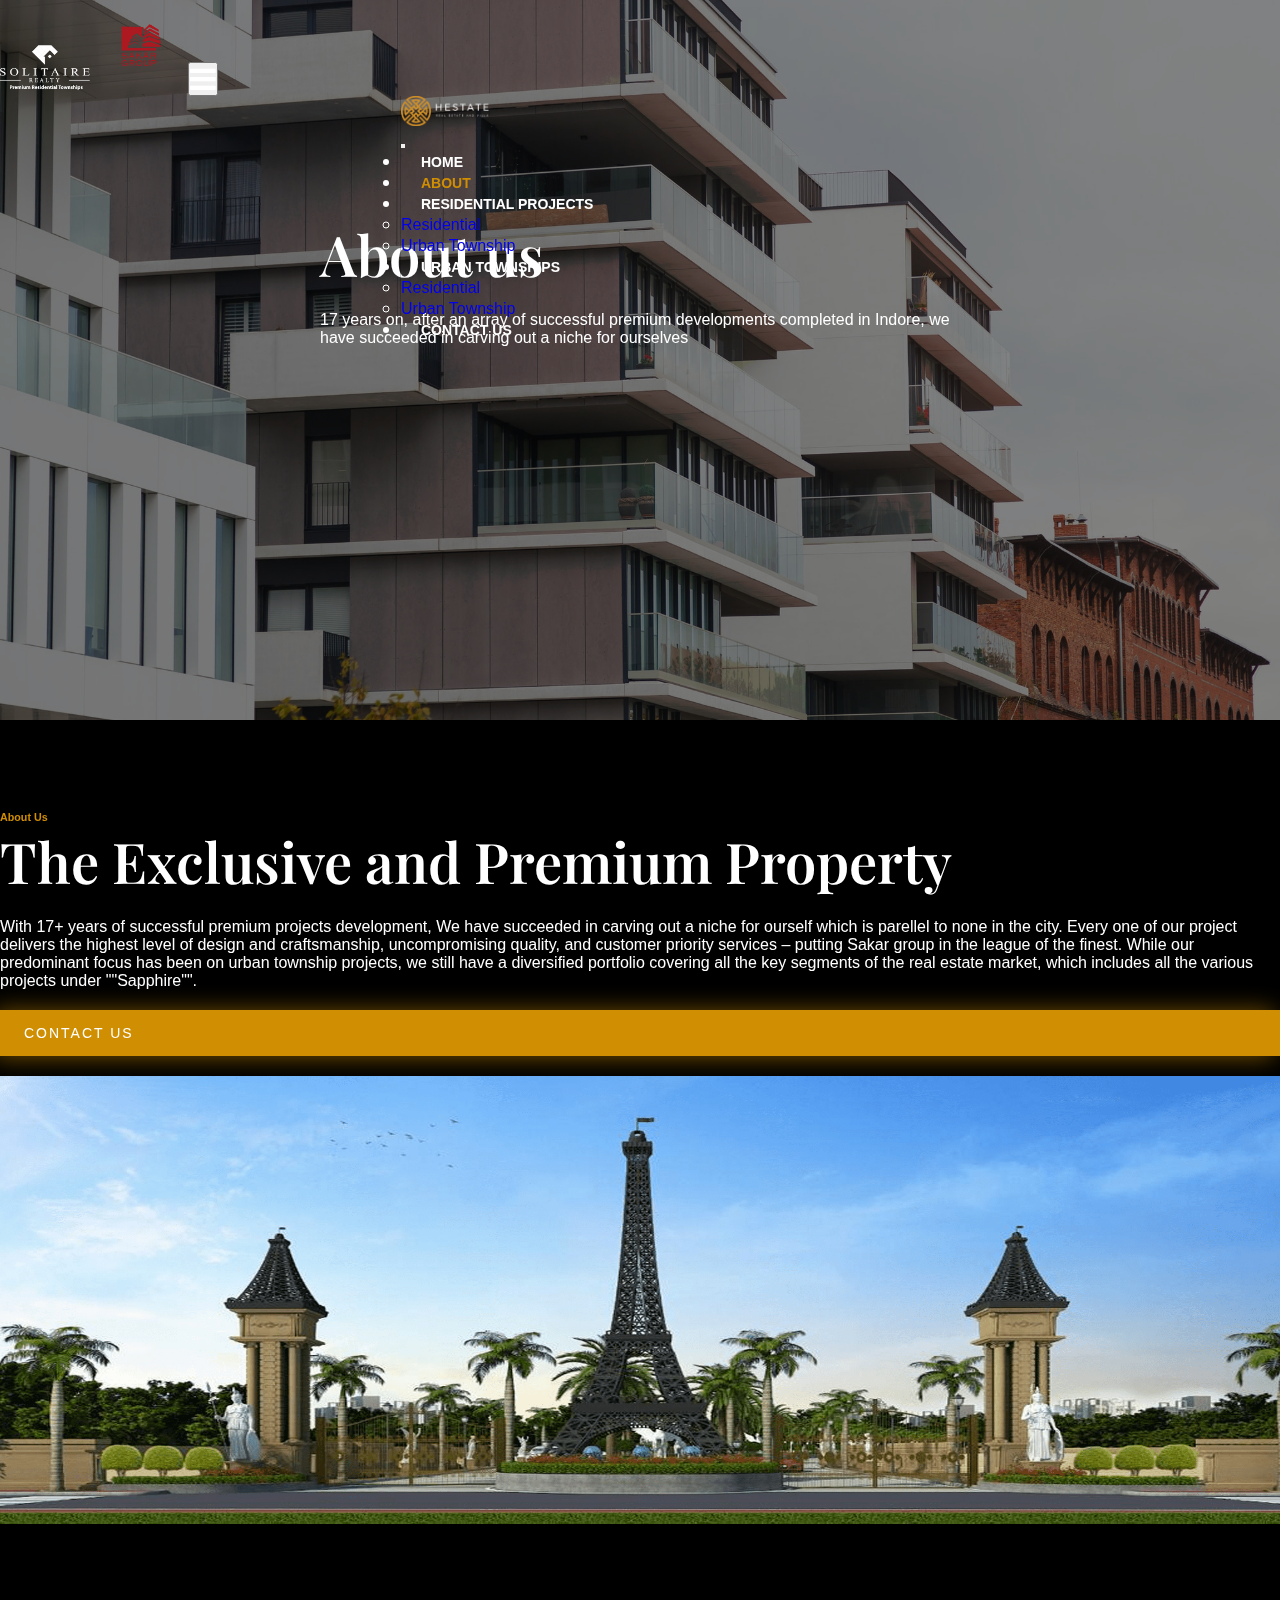
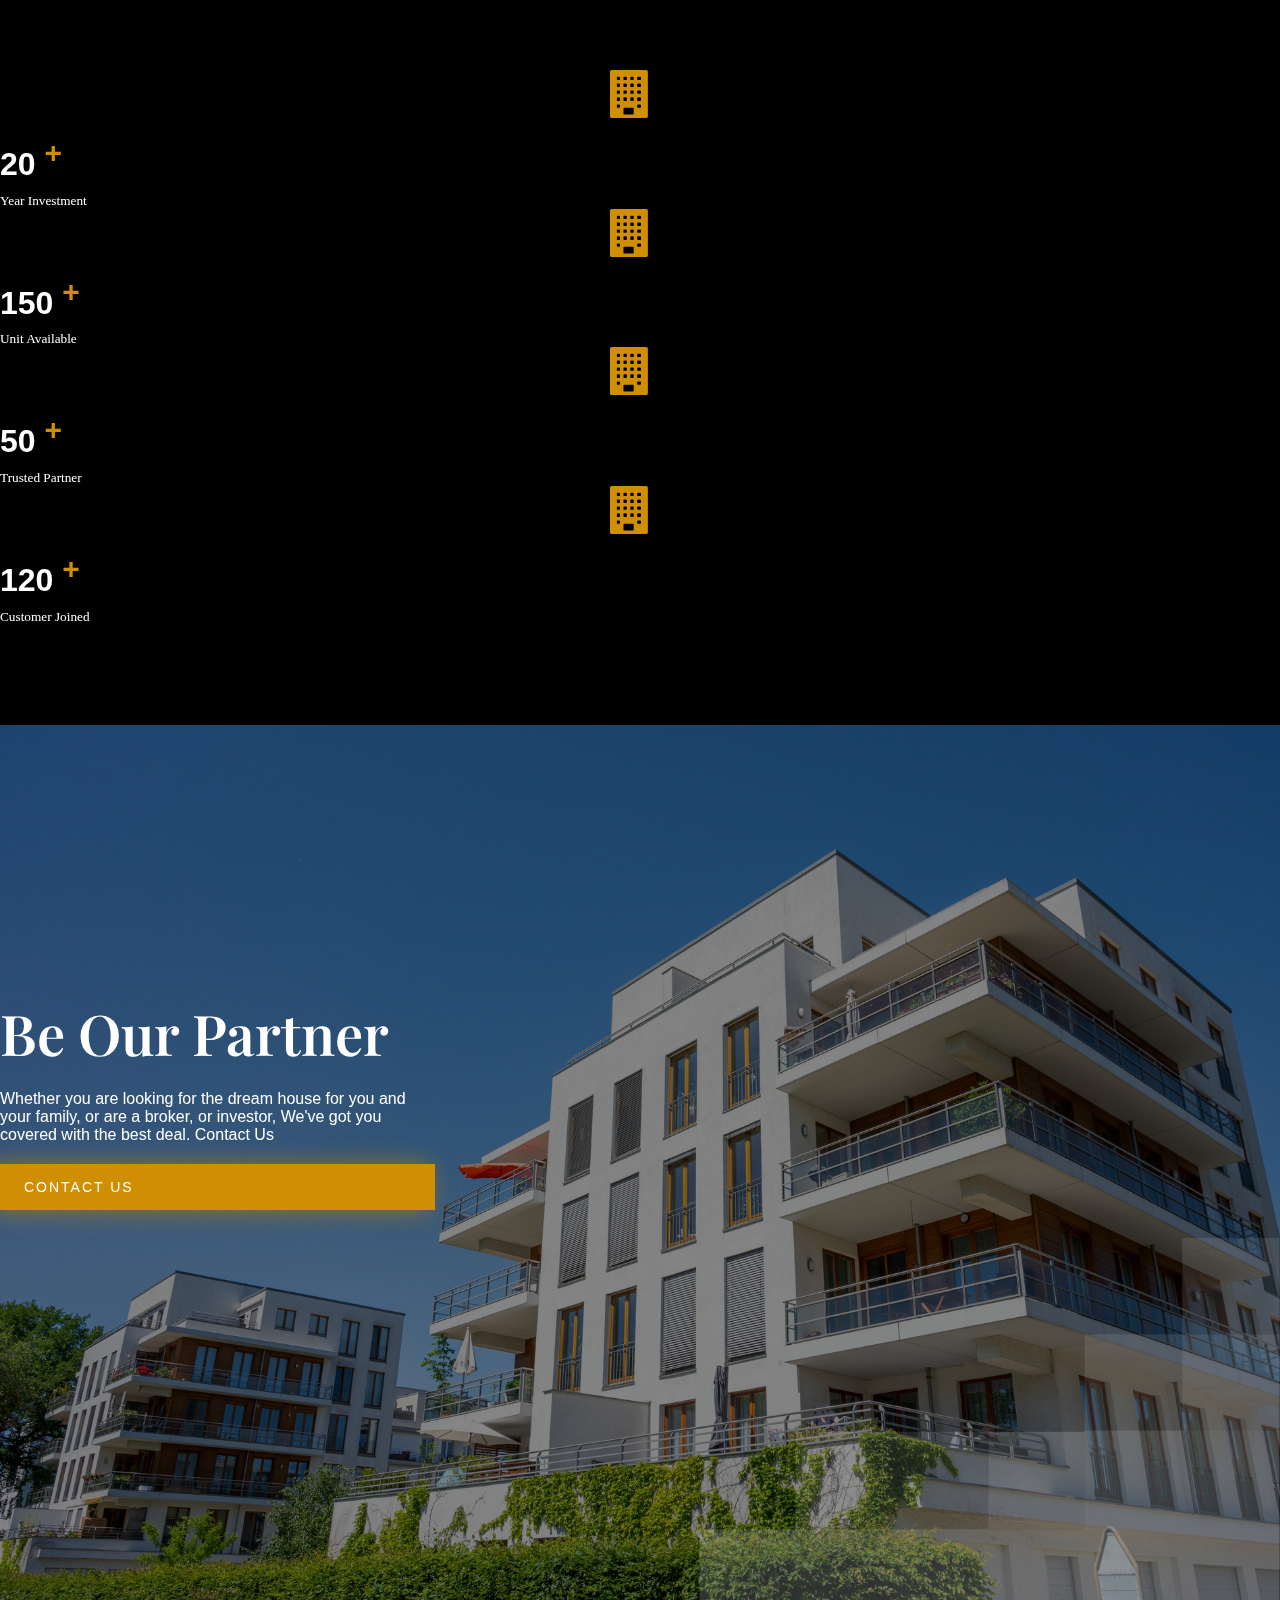
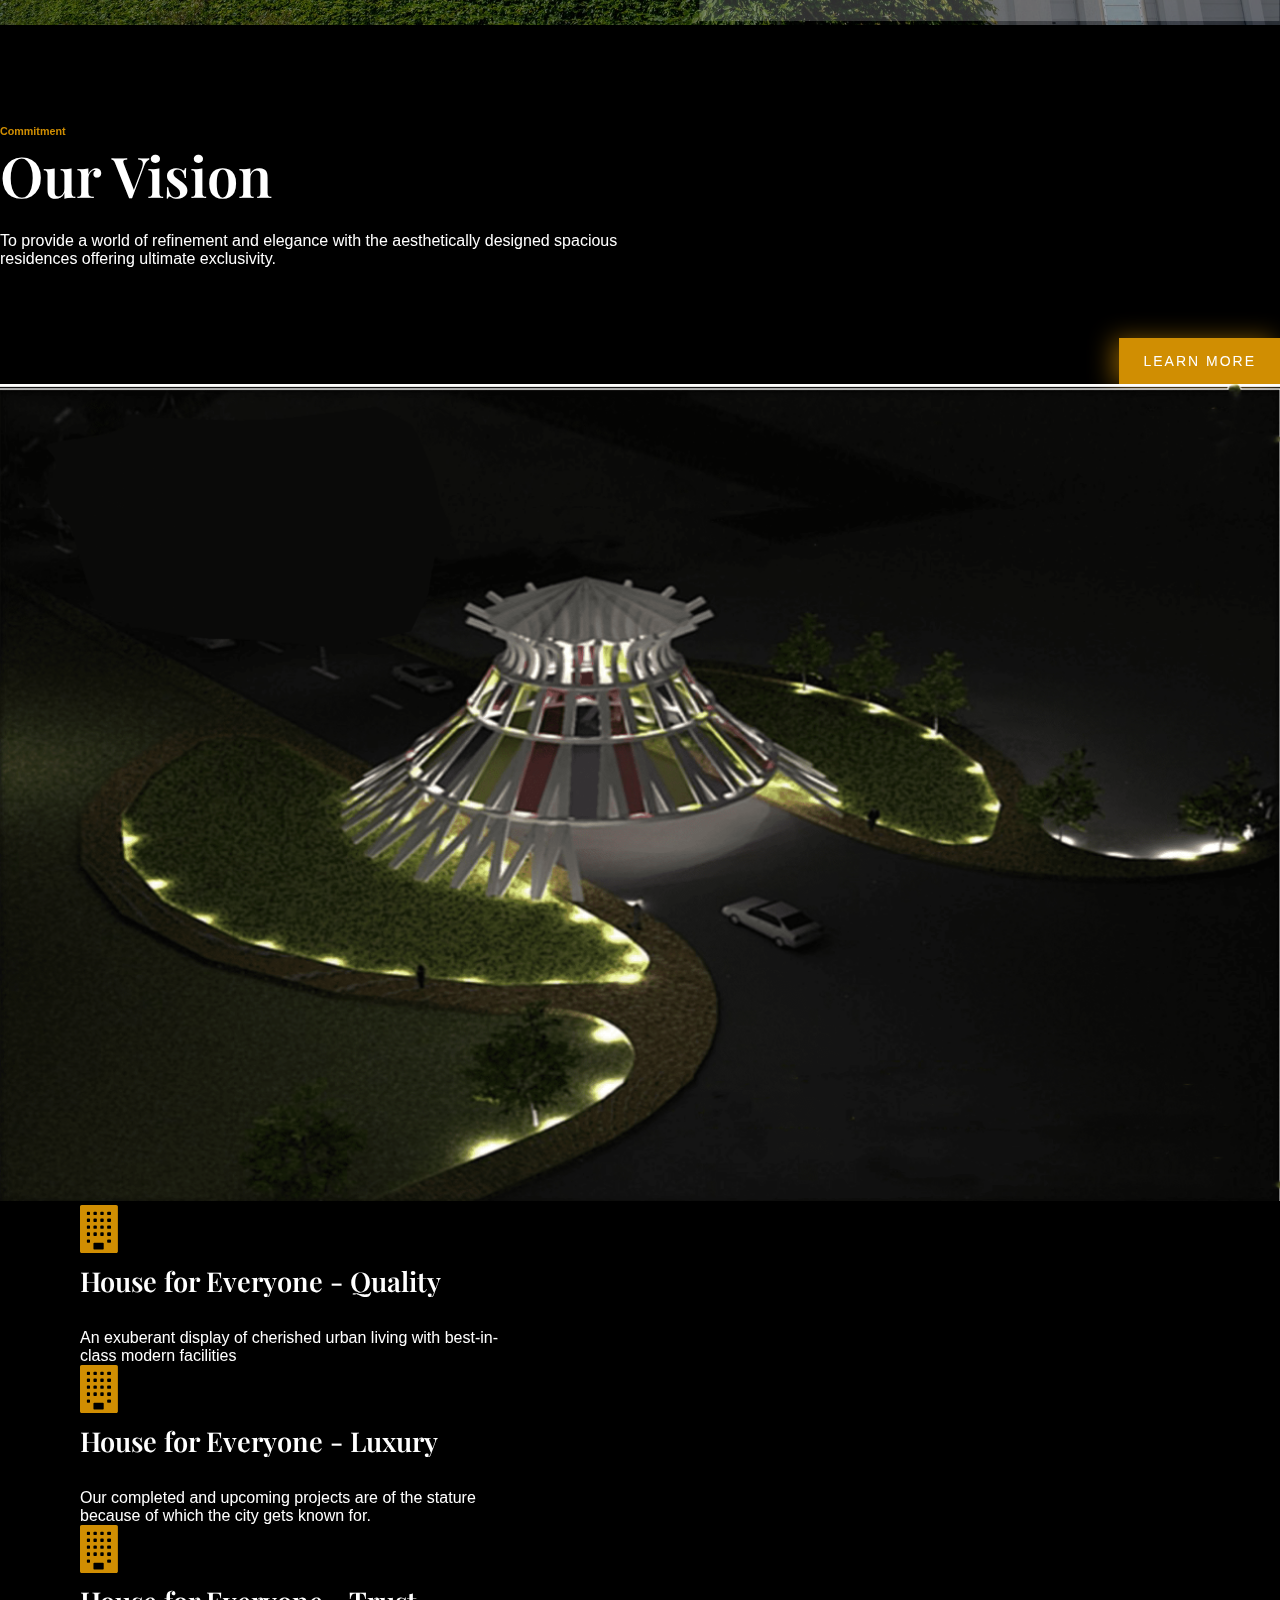
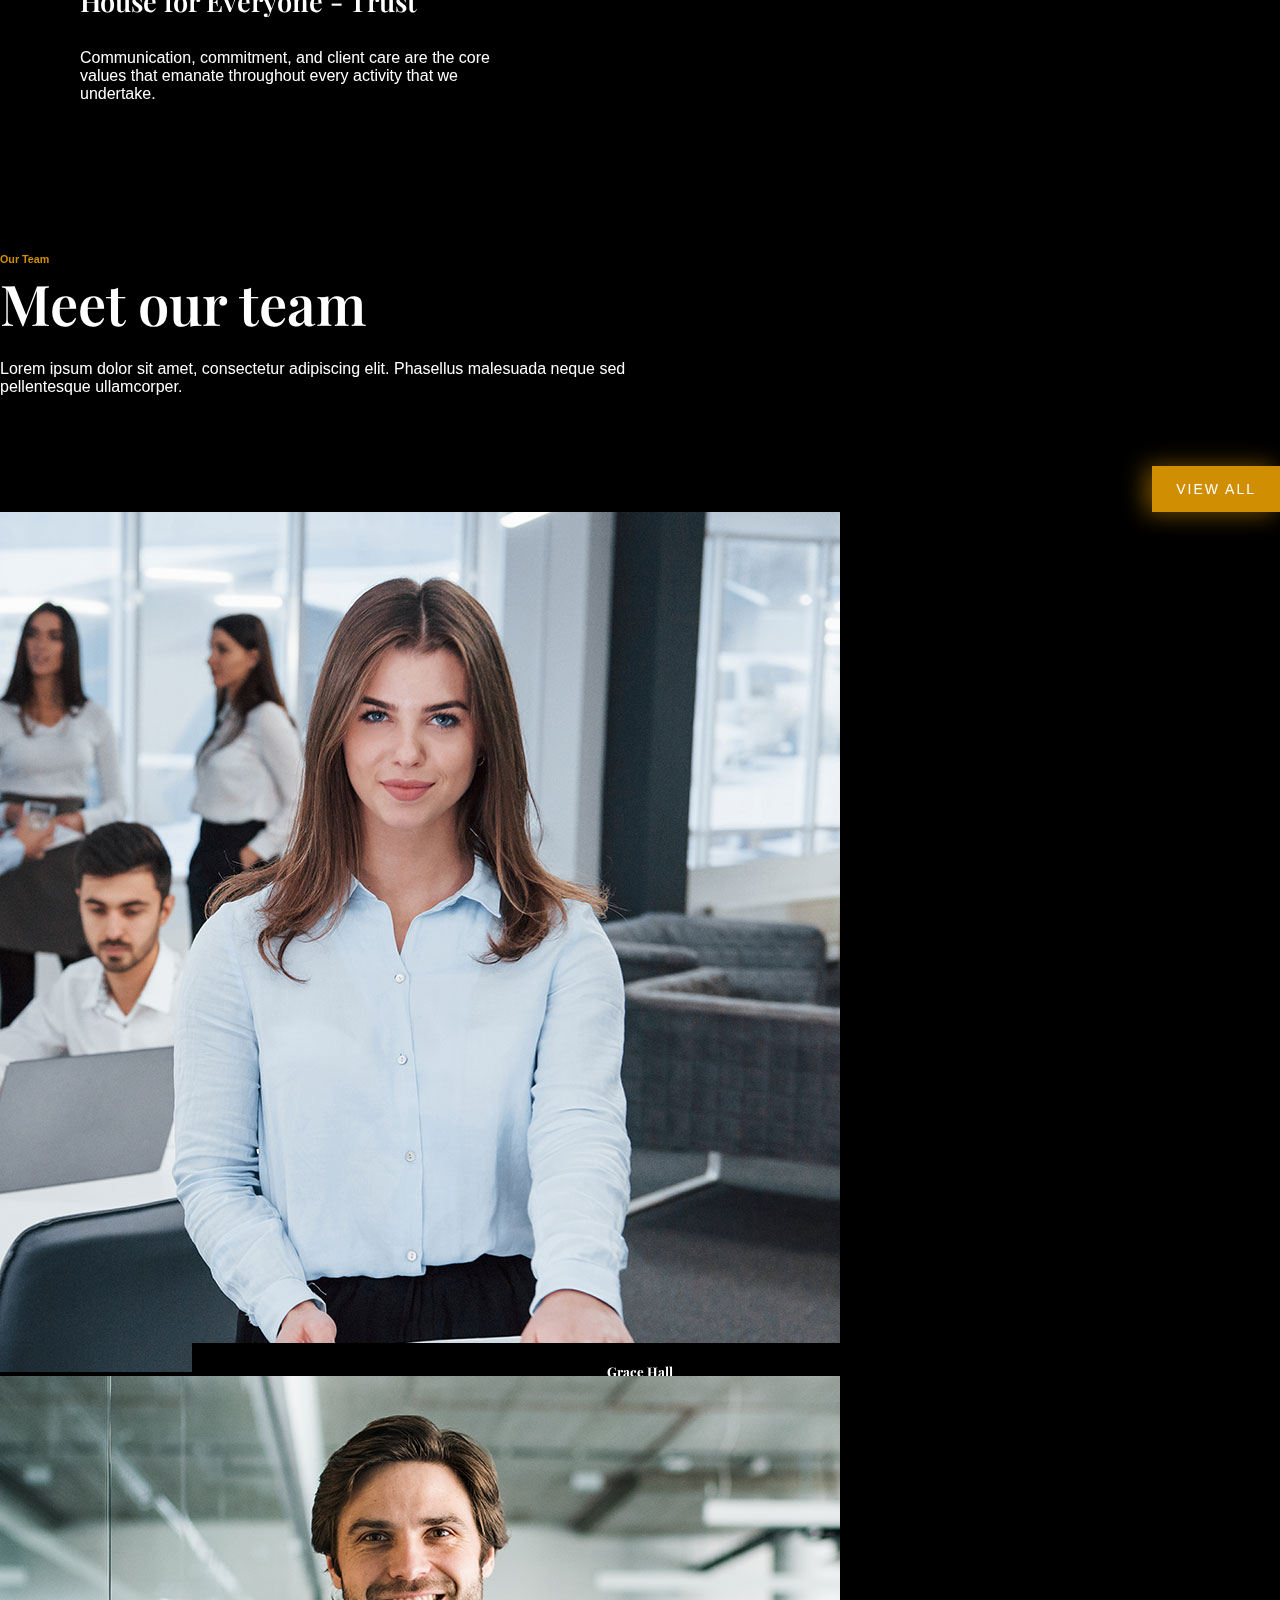
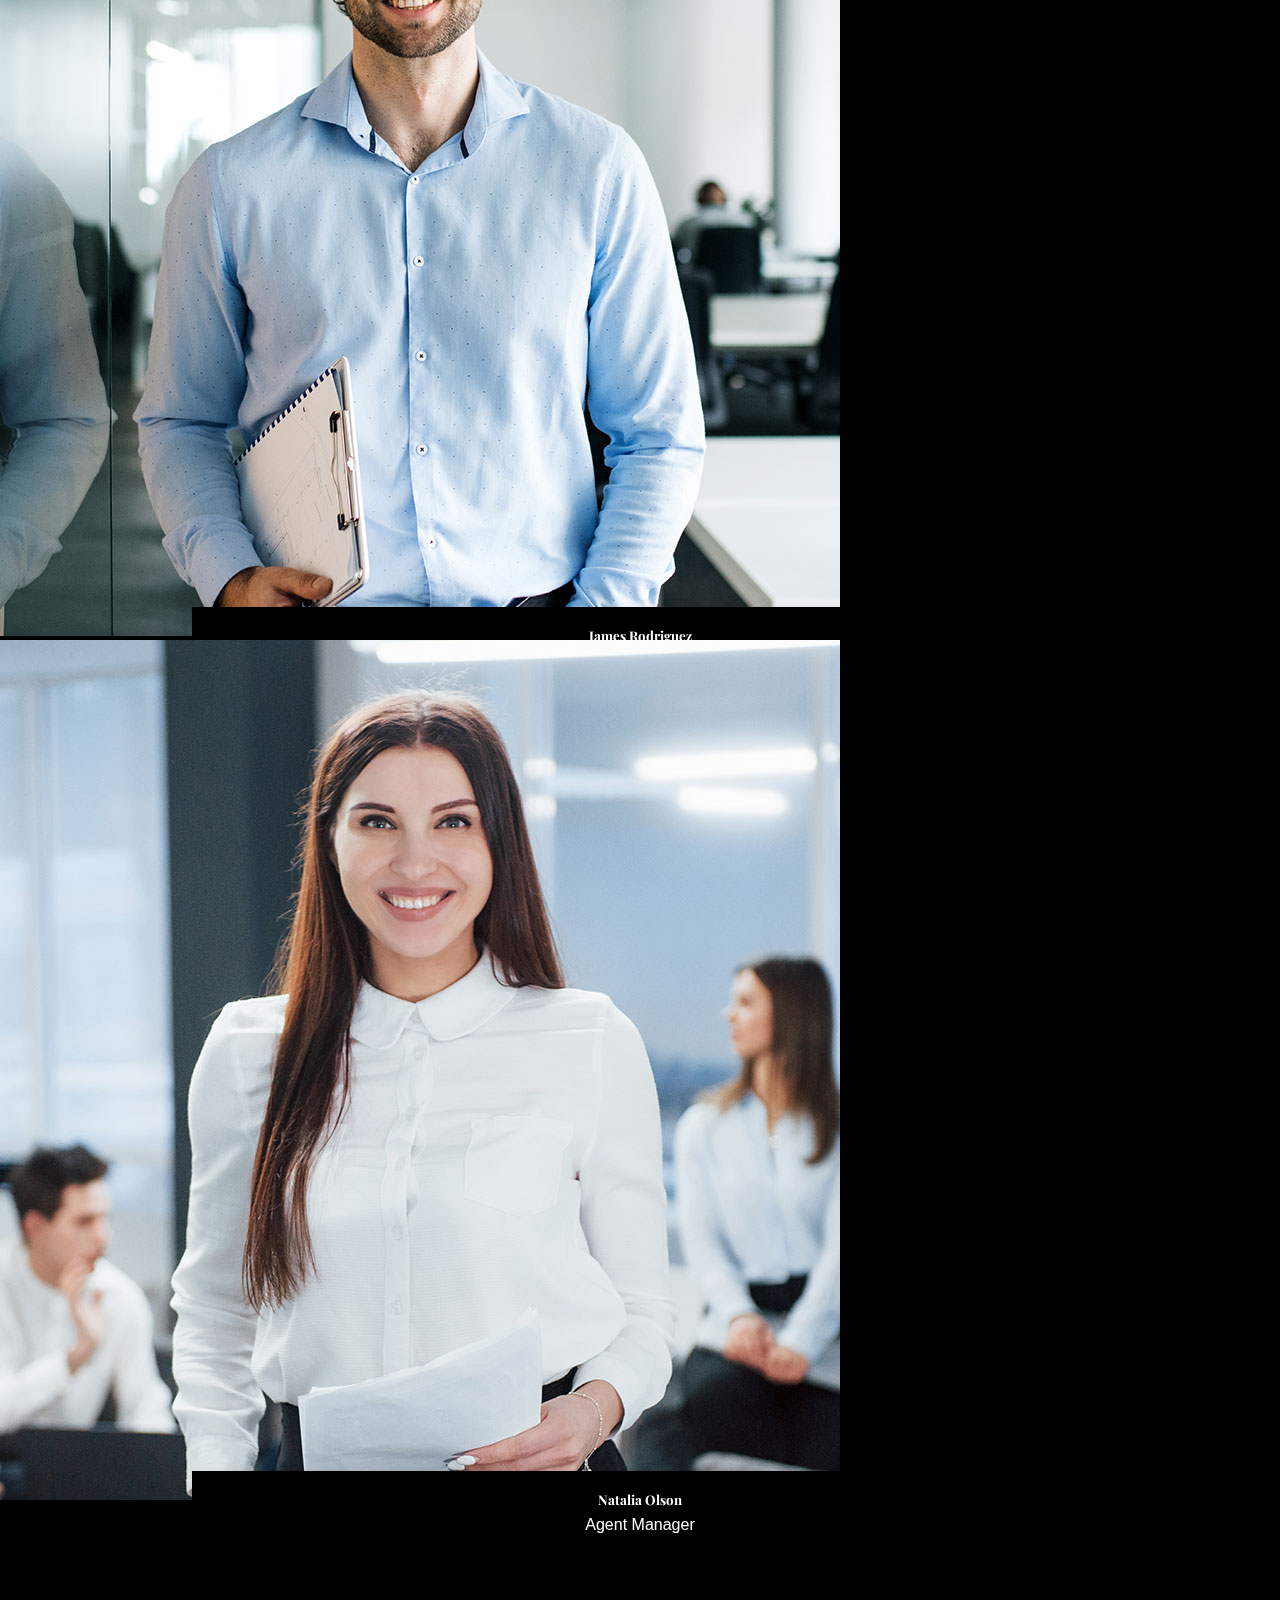
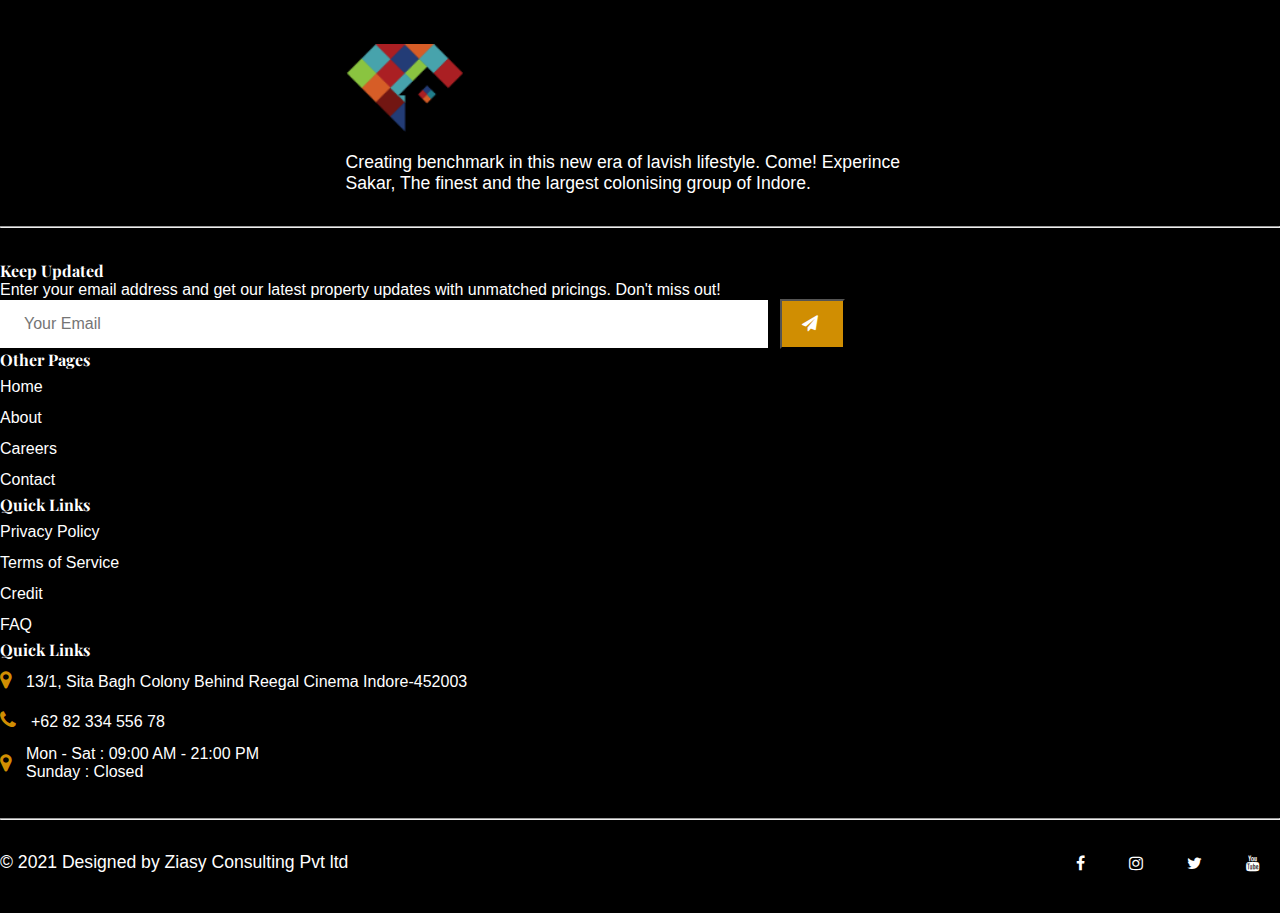
==== commit 051f9e33: "initial commit" ====
--- a/about.html
+++ b/about.html
@@ -29,7 +29,7 @@
     <section id="about-banner">
       <div class="about-shadow"></div>
 
-      <div class="topnav">
+      <!-- <div class="topnav">
         <div class="tleft">
           <a href="https://goo.gl/maps/mjRXwDapv3VWVBw69" target="_blank">
             <i class="fa fa-map-marker"></i>13/1, Sita Bagh Colony Behind Reegal
@@ -54,9 +54,9 @@
             </li>
           </ul>
         </div>
-      </div>
-
-      <nav class="navbar navbar-light navbar-expand-lg bnav">
+      </div> -->
+
+      <!-- <nav class="navbar navbar-light navbar-expand-lg bnav">
         <div class="container">
           <a class="navbar-brand" href="#">
             <img src="image/SOLITAIRE-white.png"
@@ -110,10 +110,119 @@
                     >Urban Townships
                   </a>
                 </li>
-                <!-- <li class="nav-item dropdown">
+                 
+                <li class="nav-item">
+                  <a class="nav-link" href="contact.html">Contact us</a>
+                </li>
+              </ul>
+            </div>
+          </div>
+        </div>
+      </nav> -->
+    
+      <header id="header">
+        <nav class="navbar navbar-light navbar-expand-lg bnav">
+          <div class="container">
+            <a class="navbar-brand" href="#">
+              <img src="image/SOLITAIRE-white.png"
+            /></a>
+            <a class="navbar-brand" href="#">
+              <img src="image/SAKAR-LOGO.png"
+            /></a>
+            <button
+              class="navbar-toggler"
+              type="button"
+              data-bs-toggle="offcanvas"
+              data-bs-target="#navbarOffcanvasLg"
+              aria-controls="navbarOffcanvasLg"
+            >
+              <span class="navbar-toggler-icon"
+                ><i class="fa fa-bars"></i
+              ></span>
+            </button>
+
+            <div
+              class="offcanvas offcanvas-end"
+              tabindex="-1"
+              id="navbarOffcanvasLg"
+              aria-labelledby="navbarOffcanvasLgLabel"
+            >
+              <div class="offcanvas-header">
+                <h5 class="offcanvas-title" id="offcanvasNavbarLabel">
+                  <a class="navbar-brand" href="#">
+                    <img src="images/logo-hestate.png"
+                  /></a>
+                </h5>
+
+                <button
+                  type="button"
+                  class="btn-close text-reset"
+                  data-bs-dismiss="offcanvas"
+                  aria-label="Close"
+                ></button>
+              </div>
+              <div class="offcanvas-body">
+                <ul class="navbar-nav justify-content-end flex-grow-1 pe-3">
+                  <li class="nav-item">
+                    <a class="nav-link " aria-current="page" href="index.html"
+                      >Home</a
+                    >
+                  </li>
+                  <li class="nav-item">
+                    <a class="nav-link active" href="about.html">About </a>
+                  </li>
+                  <li class="nav-item dropdown">
+                    <a class="nav-link dropdown-toggle" href="residential.html"
+                    id="offcanvasNavbarDropdown"
+                    role="button"
+                    data-bs-toggle="dropdown"
+                    aria-expanded="false"
+                      >Residential Projects
+                    </a>
+                    <ul
+                    class="dropdown-menu"
+                    aria-labelledby="offcanvasNavbarDropdown"
+                  >
+                    <li>
+                      <a class="dropdown-item" href="residential.html"
+                        >Residential</a
+                      >
+                    </li>
+                    <li>
+                      <a class="dropdown-item" href="residential.html"
+                        >Urban Township</a
+                      >
+                    </li>
+                  </ul>
+                  </li>
+                  <li class="nav-item dropdown">
+                    <a class="nav-link dropdown-toggle" href="commercial.html"
+                    id="offcanvasNavbarDropdown1"
+                    role="button"
+                    data-bs-toggle="dropdown"
+                    aria-expanded="false"
+                      >Urban Townships
+                    </a>
+                    <ul
+                    class="dropdown-menu"
+                    aria-labelledby="offcanvasNavbarDropdown1"
+                  >
+                    <li>
+                      <a class="dropdown-item" href="commercial.html"
+                        >Residential</a
+                      >
+                    </li>
+                    <li>
+                      <a class="dropdown-item" href="commercial.html"
+                        >Urban Township</a
+                      >
+                    </li>
+                  </ul>
+                  </li>
+                  <!-- <li class="nav-item dropdown">
                   <a
                     class="nav-link dropdown-toggle"
-                    href="#"
+                    href="potfolio.html"
                     id="offcanvasNavbarDropdown"
                     role="button"
                     data-bs-toggle="dropdown"
@@ -132,19 +241,20 @@
                     </li>
                     <li>
                       <a class="dropdown-item" href="commercial.html"
-                        >Ueban Township</a
+                        >Urban Township</a
                       >
                     </li>
                   </ul>
                 </li> -->
-                <li class="nav-item">
-                  <a class="nav-link" href="contact.html">Contact us</a>
-                </li>
-              </ul>
-            </div>
-          </div>
-        </div>
-      </nav>
+                  <li class="nav-item">
+                    <a class="nav-link" href="contact.html">Contact us</a>
+                  </li>
+                </ul>
+              </div>
+            </div>
+          </div>
+        </nav>
+      </header>
       <div class="container">
         <div class="about-text-box text-center">
           <h2 style="color: #fff">About us</h2>
@@ -547,5 +657,6 @@
       integrity="sha384-/bQdsTh/da6pkI1MST/rWKFNjaCP5gBSY4sEBT38Q/9RBh9AH40zEOg7Hlq2THRZ"
       crossorigin="anonymous"
     ></script>
+    <script src="./index.js"></script>
   </body>
 </html>
--- a/style.css
+++ b/style.css
@@ -5,12 +5,12 @@
 }
 body {
   font-family: "Playfair Display", serif;
-  background: var(--background-color);
+  background: #000;
 }
 :root {
   --background-color: #fff;
   --background-eiffle: #fff;
-  --heading-color: #000;
+  --heading-color: #fff;
 
   --secondary-color: #787878;
   --golden-color: #d08e02;
@@ -24,30 +24,15 @@
   --box-shadow: 0px 5px 15px 0px rgb(0 0 0 / 10%);
   --opacity-shadow: 1;
 }
-.dark-theme {
-  --background-color: #000;
-  --background-eiffle: #a9a9a9;
-  --heading-color: #fff;
-  --secondary-color: #fff;
-  --golden-color: #d08e02;
-  --featured-color: #000;
-  --test-color: #000;
-  --visibility: hidden;
-  --footer: transparent;
-  --background: transparent;
-  --border: #fff;
-  --fcolor: #000;
-  --box-shadow: -6px 1px 25px 0px rgb(208 142 2 / 58%);
-  --opacity-shadow: 0;
-}
+
 li.changer {
   list-style: none;
   display: none;
 }
 p {
   font-size: 1.2rem;
-  color: var(--secondary-color);
   font-family: sans-serif;
+  color: #fff;
 }
 h6 {
   color: #d08e02;
@@ -101,9 +86,24 @@
   border: 0;
 }
 nav.navbar.navbar-light.navbar-expand-lg.bnav {
-  position: absolute;
-  top: 70px;
+  position: fixed;
+  z-index: 1000;
+  top: 0px;
   width: 100%;
+}
+.sticky {
+  background-color: #000 !important;
+  position: fixed;
+  padding: 10px 0;
+  height: 100px !important;
+  width: 100%;
+  top: 0px;
+  z-index: 1000;
+  opacity: 0.9;
+  transition: all 0.2s linear;
+}
+.navbar-light .navbar-nav .nav-link:focus, .navbar-light .navbar-nav .nav-link:hover {
+  color: #d08e02 !important;
 }
 .tleft a {
   text-decoration: none;
@@ -146,7 +146,7 @@
   font-weight: 600;
 }
 a.navbar-brand img {
-  max-width: 146px;
+  max-width: 90px;
 }
 .offcanvas.show {
   transform: translateX(100%);
@@ -202,15 +202,16 @@
   color: #fff;
 }
 .about-text-box.text-center {
-  top: 40%;
-  position: absolute;
-  left: 33%;
-  width: 29%;
+  top: 30%;
+  position: absolute;
+  left: 25%;
+  width: 50%;
+
 }
 .banner-shadow,
 .about-shadow {
   background-color: hsl(0, 0%, 47%);
-  opacity: 1;
+  opacity: 0.9;
   mix-blend-mode: multiply;
   transition: background 0.3s, border-radius 0.3s, opacity 0.3s;
   height: 100%;
@@ -235,13 +236,14 @@
   bottom: 0;
   right: 0;
 }
-
 .Shadow-img img {
   width: 100%;
   opacity: var(--opacity-shadow);
+  opacity: 0.2;
 }
 .contact-us {
   box-shadow: var(--box-shadow);
+  background: url(images/b-brick.jpg);
   margin-top: 0px;
   margin-bottom: -200px;
   position: absolute;
@@ -250,14 +252,14 @@
   max-width: 30%;
 }
 .contact-left {
-  background: var(--background-color);
-  color: var(--heading-color);
+  background: transparent;
+  color: #fff;
   padding: 50px 45px;
   width: 50%;
 }
 .contact-right {
-  background: var(--background-color);
-  color: var(--heading-color);
+  background: transparent;
+  color: #fff;
   padding: 50px 45px;
   width: 50%;
 }
@@ -283,6 +285,7 @@
   margin-bottom: 0px;
   padding: 60px 0px 100px 0px;
 }
+
 /* .split-img {
   background: url("image/eifel city.png");
   margin: -1px -1px -1px -1px;
@@ -447,6 +450,16 @@
   width: 100%;
   height: 100%;
 }
+.vscontent .elementskit-info-box-icon {
+  display: flex;
+  align-items: center;
+  justify-content: left;
+}
+.elementskit-info-box-icon {
+  display: flex;
+  align-items: center;
+  justify-content: center;
+}
 .col-md-6.btn-right {
   display: flex;
   align-items: baseline;
@@ -471,6 +484,7 @@
 i.fa.fa-building {
   font-size: 3rem;
   color: #d08e02;
+  margin-right: 20px;
 }
 
 .col-md-6.w-4 {
@@ -514,6 +528,7 @@
 .over-img img {
   width: 100%;
   opacity: var(--opacity-shadow);
+  opacity: 0.2;
 }
 .overlay h2 {
   font-size: 4rem;
@@ -548,23 +563,25 @@
   justify-content: center;
 }
 .feature .col-md-6.w-4 {
-  background: var(--background-eiffle);
+  background: url(images/b-spotlight.jpg);
   display: block;
   padding: 100px 40px;
+  background-repeat: no-repeat;
+  background-size: contain;
 }
 
 .fcontent h4 {
   font-size: 2rem;
-  color: var(--heading-color);
+  color: #fff;
 }
 .fcontent a {
   text-decoration: none;
-  color: var(--secondary-color);
+  color: #fff;
 }
 
 .flcontent h5 {
   padding: 20px 0 0;
-  color: var(--heading-color);
+  color: #fff;
 }
 i.fa.fa-map-marker,
 i.fa.fa-phone {
@@ -578,7 +595,7 @@
 }
 .top a {
   text-decoration: none;
-  color: var(--secondary-color);
+  color: #fff;
   padding: 0 80px 0 0;
 }
 .top .fa {
@@ -609,32 +626,30 @@
 }
 .card a {
   text-decoration: none;
-  color: var(--secondary-color);
+  color: #fff;
 }
 .card a:hover {
-  color: #7a7a7a;
+  color: #fff;
 }
 .card-demo .card-body {
   flex: 1 1 auto;
   padding: 1rem 0rem;
   color: var(--heading-color);
+  background-color: #000;
+  min-height: 7rem;
 }
 /* benefits */
 section.benefits {
-  /* background-image: url(images/white-plaster-texture.jpg); */
-  background-image: url(images/white-plaster.png);
+  background-image: url(images/vector-plaster.png);
   padding: 50px 0;
   height: 80vh;
   display: flex;
   align-items: center;
   /* background: var(--none); */
 }
-section.sbenefits {
-  background-image: url(images/white-plaster-texture.jpg);
-  padding: 50px 0;
-  height: auto;
-  display: flex;
-  align-items: center;
+.swiper-button-next,
+.swiper-button-prev {
+  color: #fff;
 }
 .bcontent.text-left {
   width: 50%;
@@ -643,14 +658,19 @@
 .bcontents {
   width: 75%;
 }
+.bcontents .elementskit-info-box-icon {
+  display: flex;
+  align-items: center;
+  justify-content: left;
+}
 .bcontent.text-left h2,
 .bcontent.text-left p,
 .bcontents h2 {
-  color: var(--fcolor);
+  color: #fff;
 }
 .bcontents ul li {
   font-size: 1.2rem;
-  color: var(--fcolor);
+  color: #fff;
   font-family: sans-serif;
 }
 /* slider carousel */
@@ -669,7 +689,7 @@
   position: absolute;
   top: 30%;
   left: 30%;
-  background-color: var(--background-color);
+  background: url(images/b-brick.jpg);
   display: flex;
   align-items: center;
   justify-content: center;
@@ -693,7 +713,7 @@
 }
 .review p.py-2 {
   font-size: 1.3rem;
-  color: var(--secondary-color);
+  color: #fff;
 }
 .avatar {
   max-width: 75px;
@@ -804,12 +824,15 @@
   justify-content: center;
   flex-direction: column;
   align-items: center;
-  background: var(--background-color);
+  background: #000;
   position: absolute;
   bottom: -50px;
   left: 15%;
 }
-
+#team .card-body .card-title {
+  margin-bottom: 0.5rem;
+  color: #fff;
+}
 .layer {
   background: transparent;
   height: 100%;
@@ -880,10 +903,15 @@
   transition: background 0.3s, border 0.3s, border-radius 0.3s, box-shadow 0.3s;
   margin: 0px 0px 0px 20px;
   padding: 40px 40px 40px 40px;
+  -webkit-transition: background 0.3s, border 0.3s, border-radius 0.3s, box-shadow 0.3s;
+  -moz-transition: background 0.3s, border 0.3s, border-radius 0.3s, box-shadow 0.3s;
+  -ms-transition: background 0.3s, border 0.3s, border-radius 0.3s, box-shadow 0.3s;
+  -o-transition: background 0.3s, border 0.3s, border-radius 0.3s, box-shadow 0.3s;
 }
 label.form-label {
   font-size: 1.5rem;
   font-weight: 600;
+  color: #fff;
 }
 .form-control {
   background-color: #fafafa;
@@ -922,11 +950,12 @@
 .number-percentage-wraper {
   font-family: "Inter", Sans-serif;
   font-size: 32px;
+  color: #fff;
   font-weight: 600;
   margin-bottom: 10px;
 }
 h5.funfact-title {
-  color: #828282;
+  color: #fff;
   font-weight: 200;
   font-family: serif;
 }
@@ -958,6 +987,7 @@
 .foo-img img {
   width: 100%;
   opacity: var(--opacity-shadow);
+  opacity: 0.2;
 }
 footer p {
   color: #fff;
@@ -1087,10 +1117,10 @@
     height: 80vh;
   }
   .about-text-box.text-center {
-    top: 45%;
+    top: 30%;
     position: absolute;
-    left: 33%;
-    width: 37%;
+    left: 25%;
+    width: 51%;
   }
   .back-video {
     min-height: 124.5vh;
@@ -1179,7 +1209,6 @@
     margin-bottom: 10px;
   }
   h5.funfact-title {
-    color: #828282;
     font-weight: 200;
     font-family: serif;
   }
@@ -1212,7 +1241,7 @@
   .carousel-container {
     width: 475px;
     height: 375px;
-    padding: 18px 30px;
+    padding: 18px 50px;
     top: 25%;
     left: 27%;
   }
@@ -1337,6 +1366,7 @@
     transform: translateX(100%);
   }
   h5#offcanvasNavbarLabel {
+    visibility: hidden;
     margin-left: 30%;
   }
   ul.navbar-nav.justify-content-end.flex-grow-1.pe-3 {
@@ -1448,11 +1478,11 @@
 
   p {
     font-size: 1rem;
-    color: var(--secondary-color);
   }
   .offcanvas.show {
     transform: translateX(100%);
     right: 100% !important;
+    background-color: #000;
   }
   .offcanvas-end {
     top: 0;
@@ -1460,6 +1490,10 @@
     width: 450px;
     border-left: 1px solid rgba(0, 0, 0, 0.2);
     transform: translateX(100%);
+    background-color: #000;
+  }
+  .btn-close{
+    background-color: #fff;
   }
   h5#offcanvasNavbarLabel {
     margin-left: 20%;
@@ -1553,13 +1587,11 @@
     margin: 0px 0px 25px 0px;
   }
   .feature .col-md-6.w-4 {
-    background: var(--featured-color);
     display: block;
     padding: 51px 10px;
   }
   .flcontent .top a {
     text-decoration: none;
-    color: var(--secondary-color);
     padding: 0 50px 0 0;
   }
   .ftop.text-center {
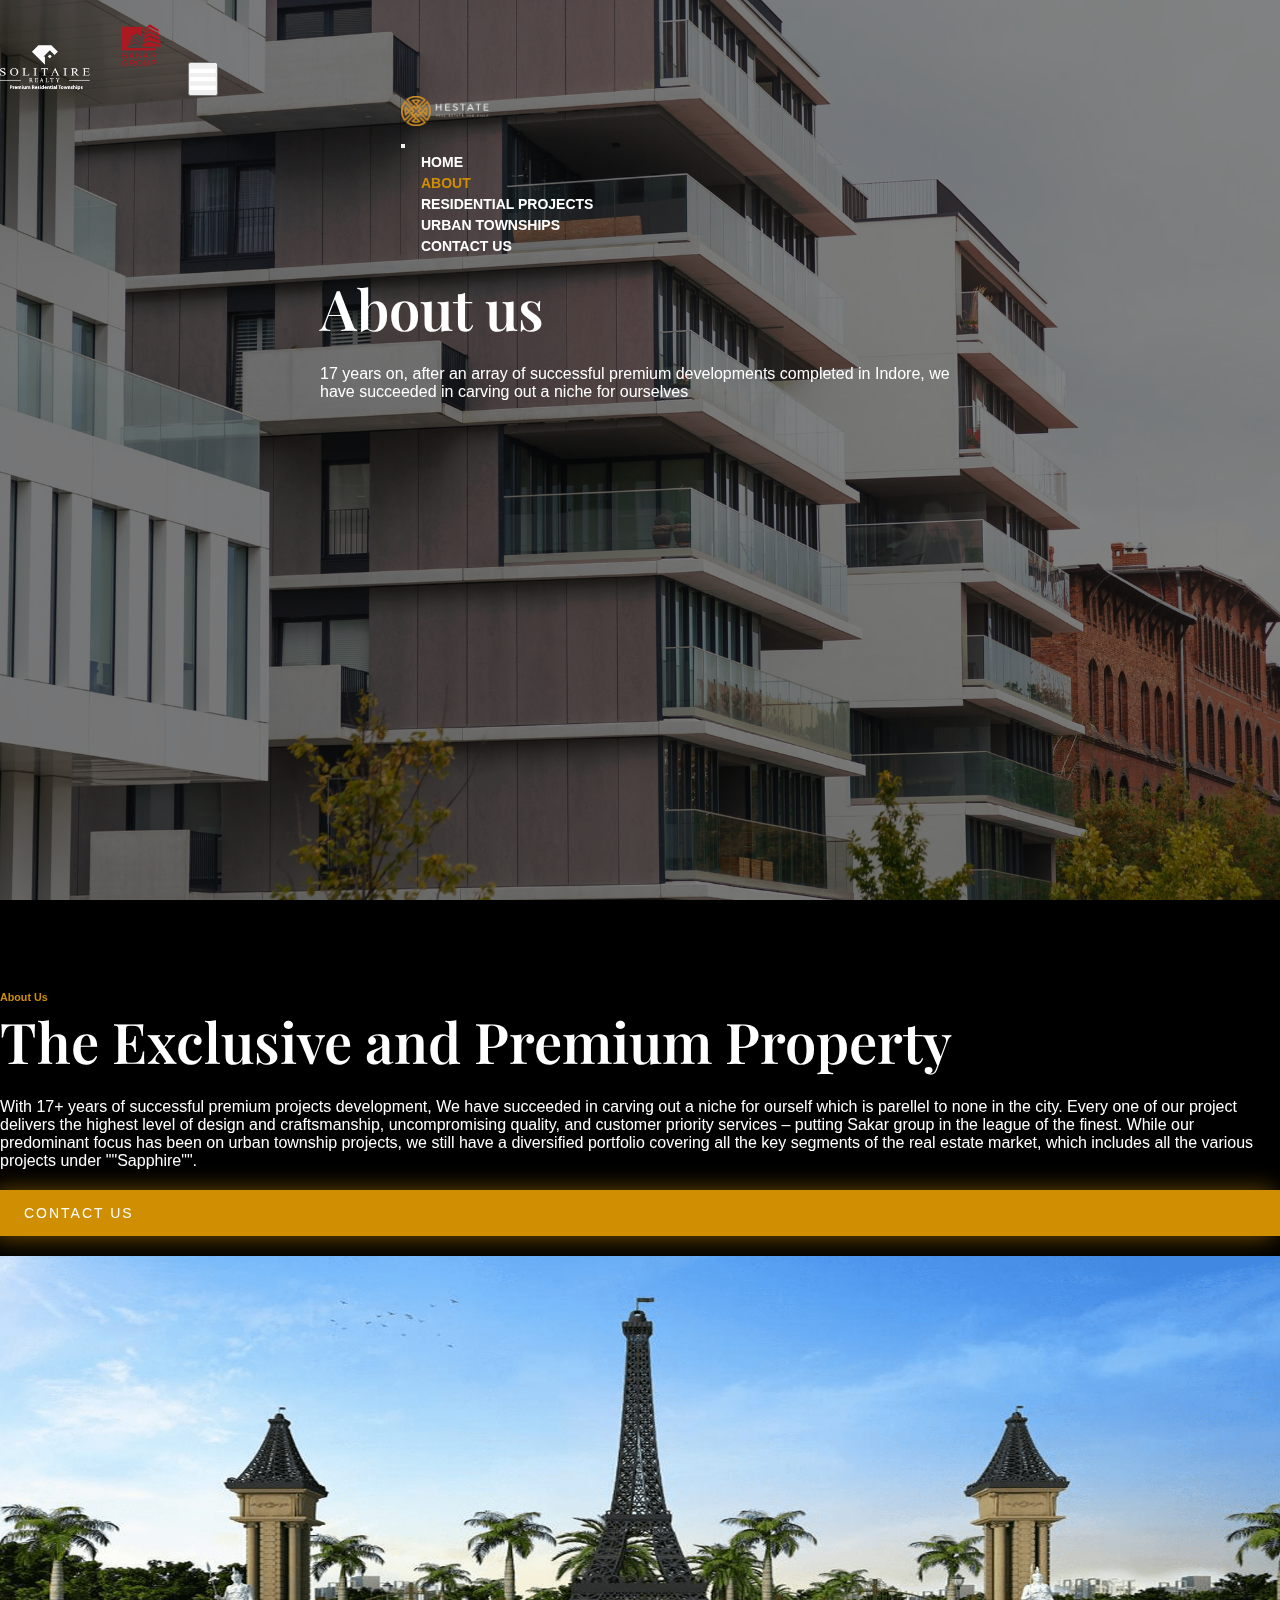
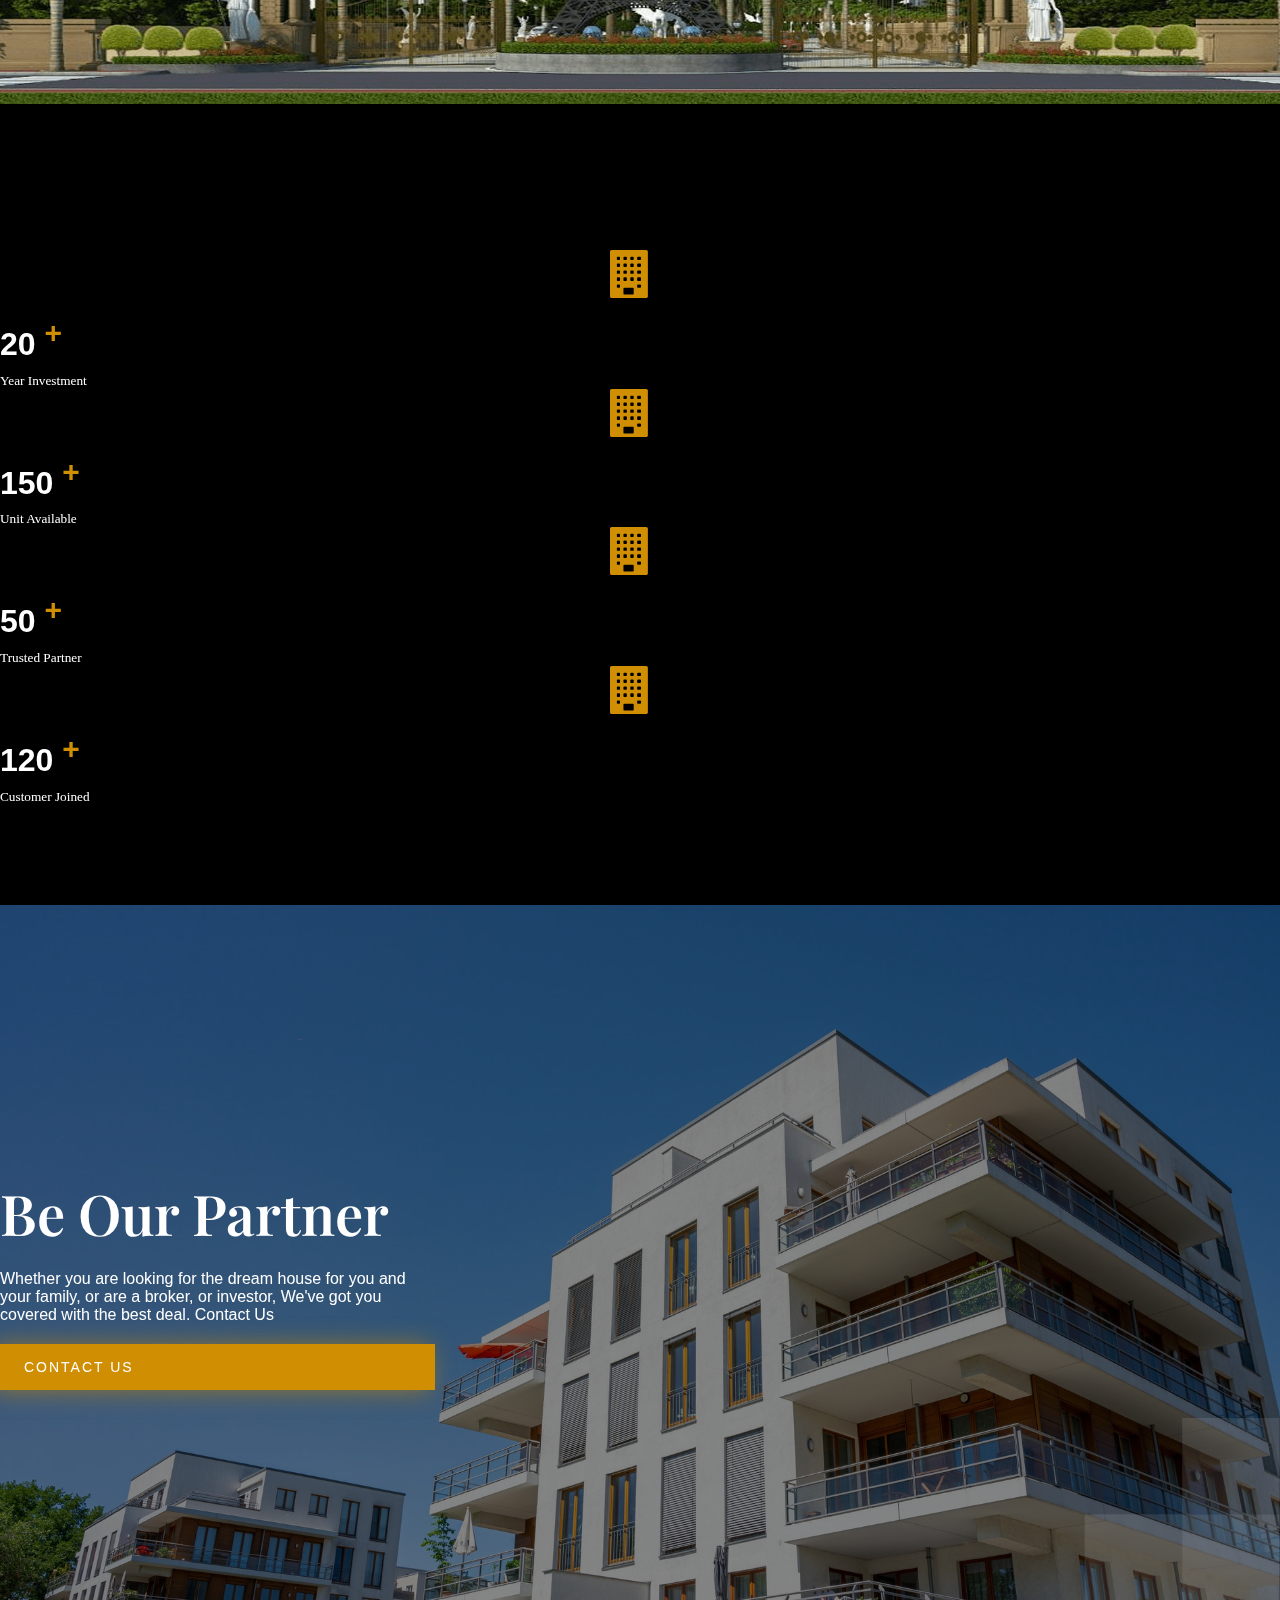
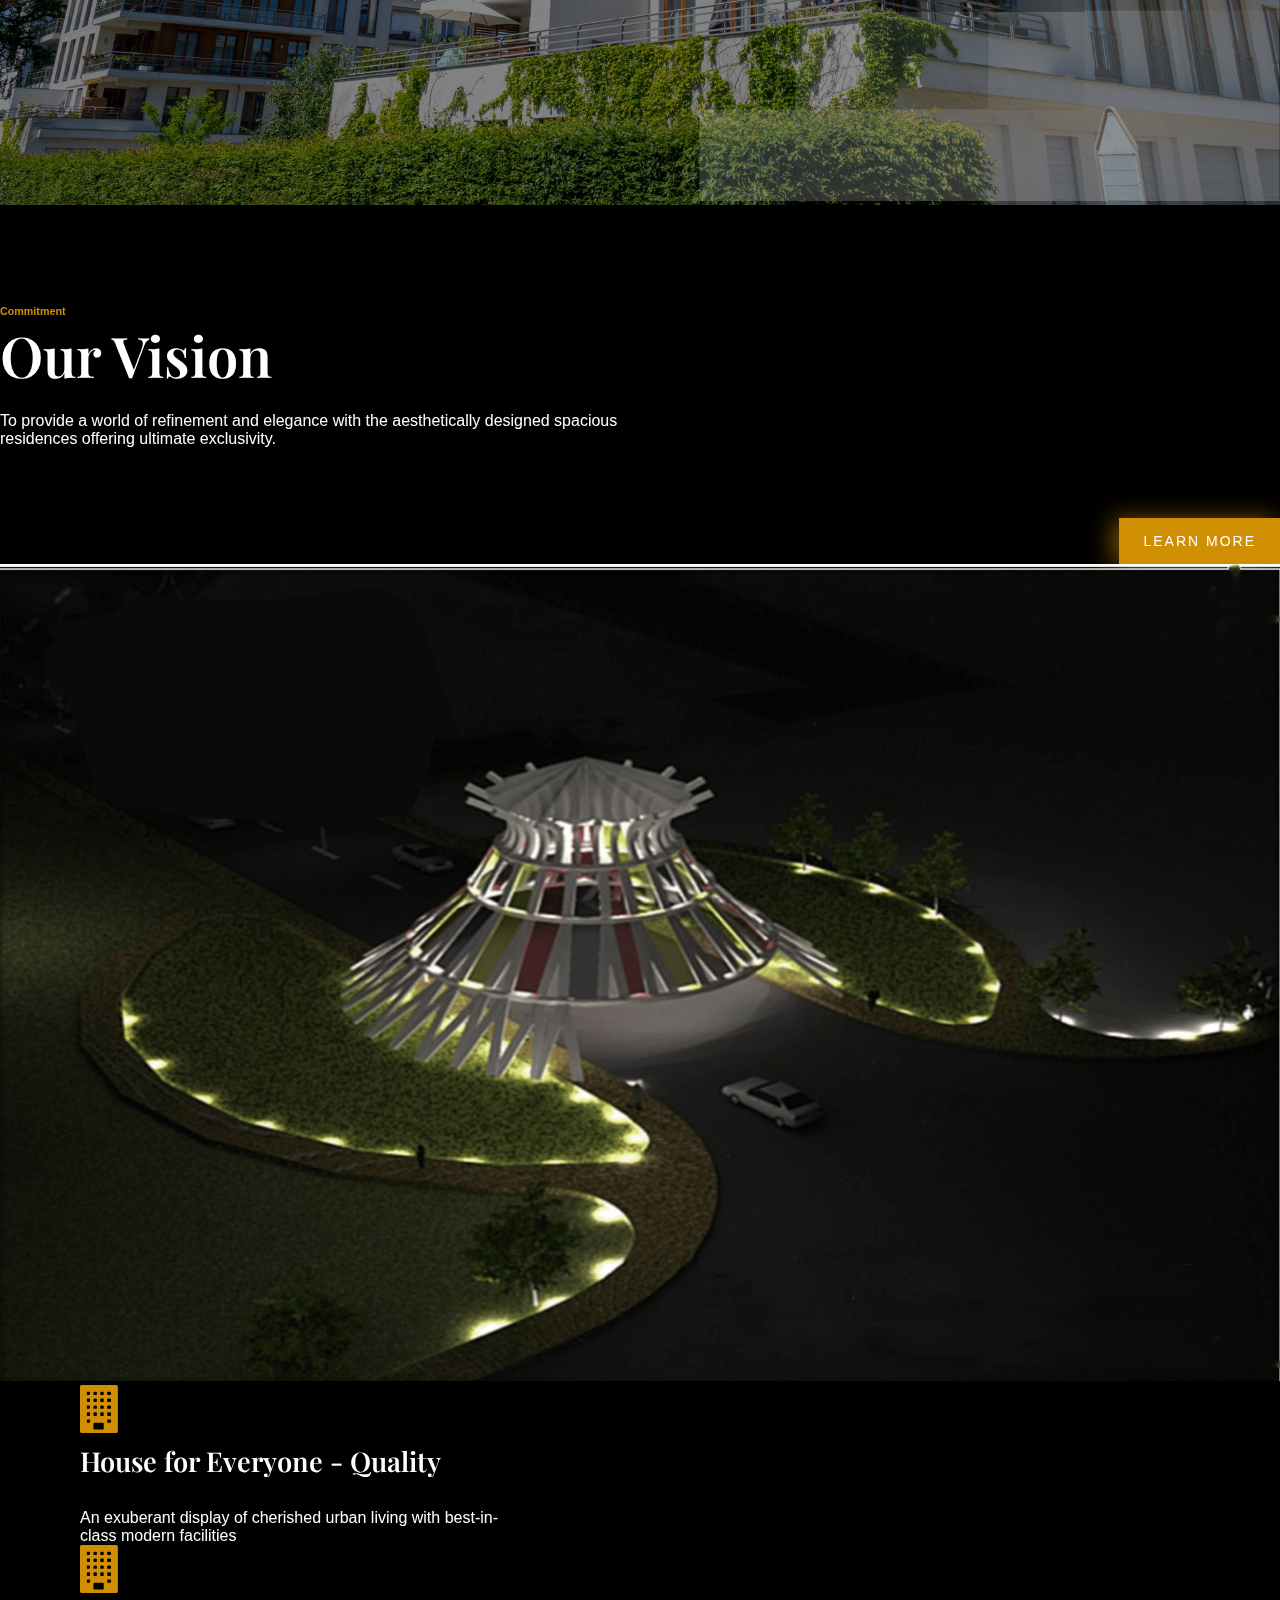
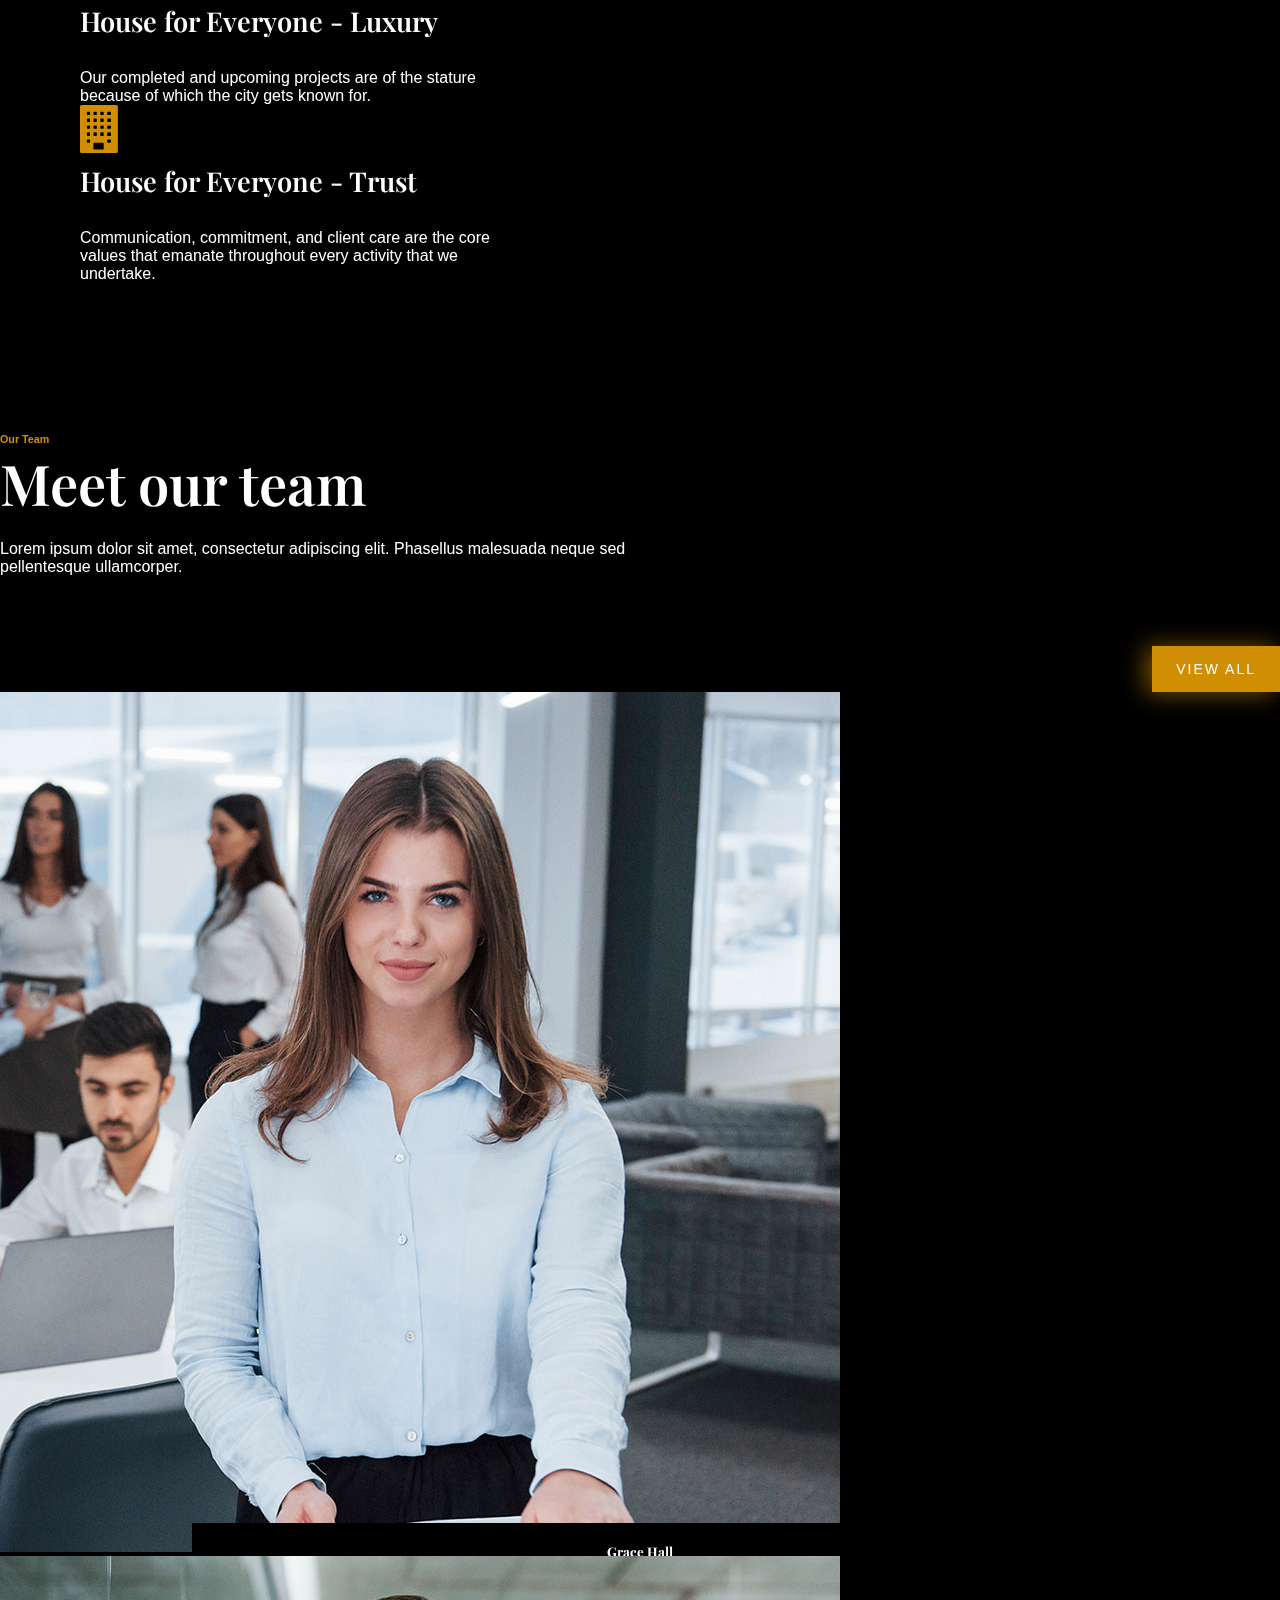
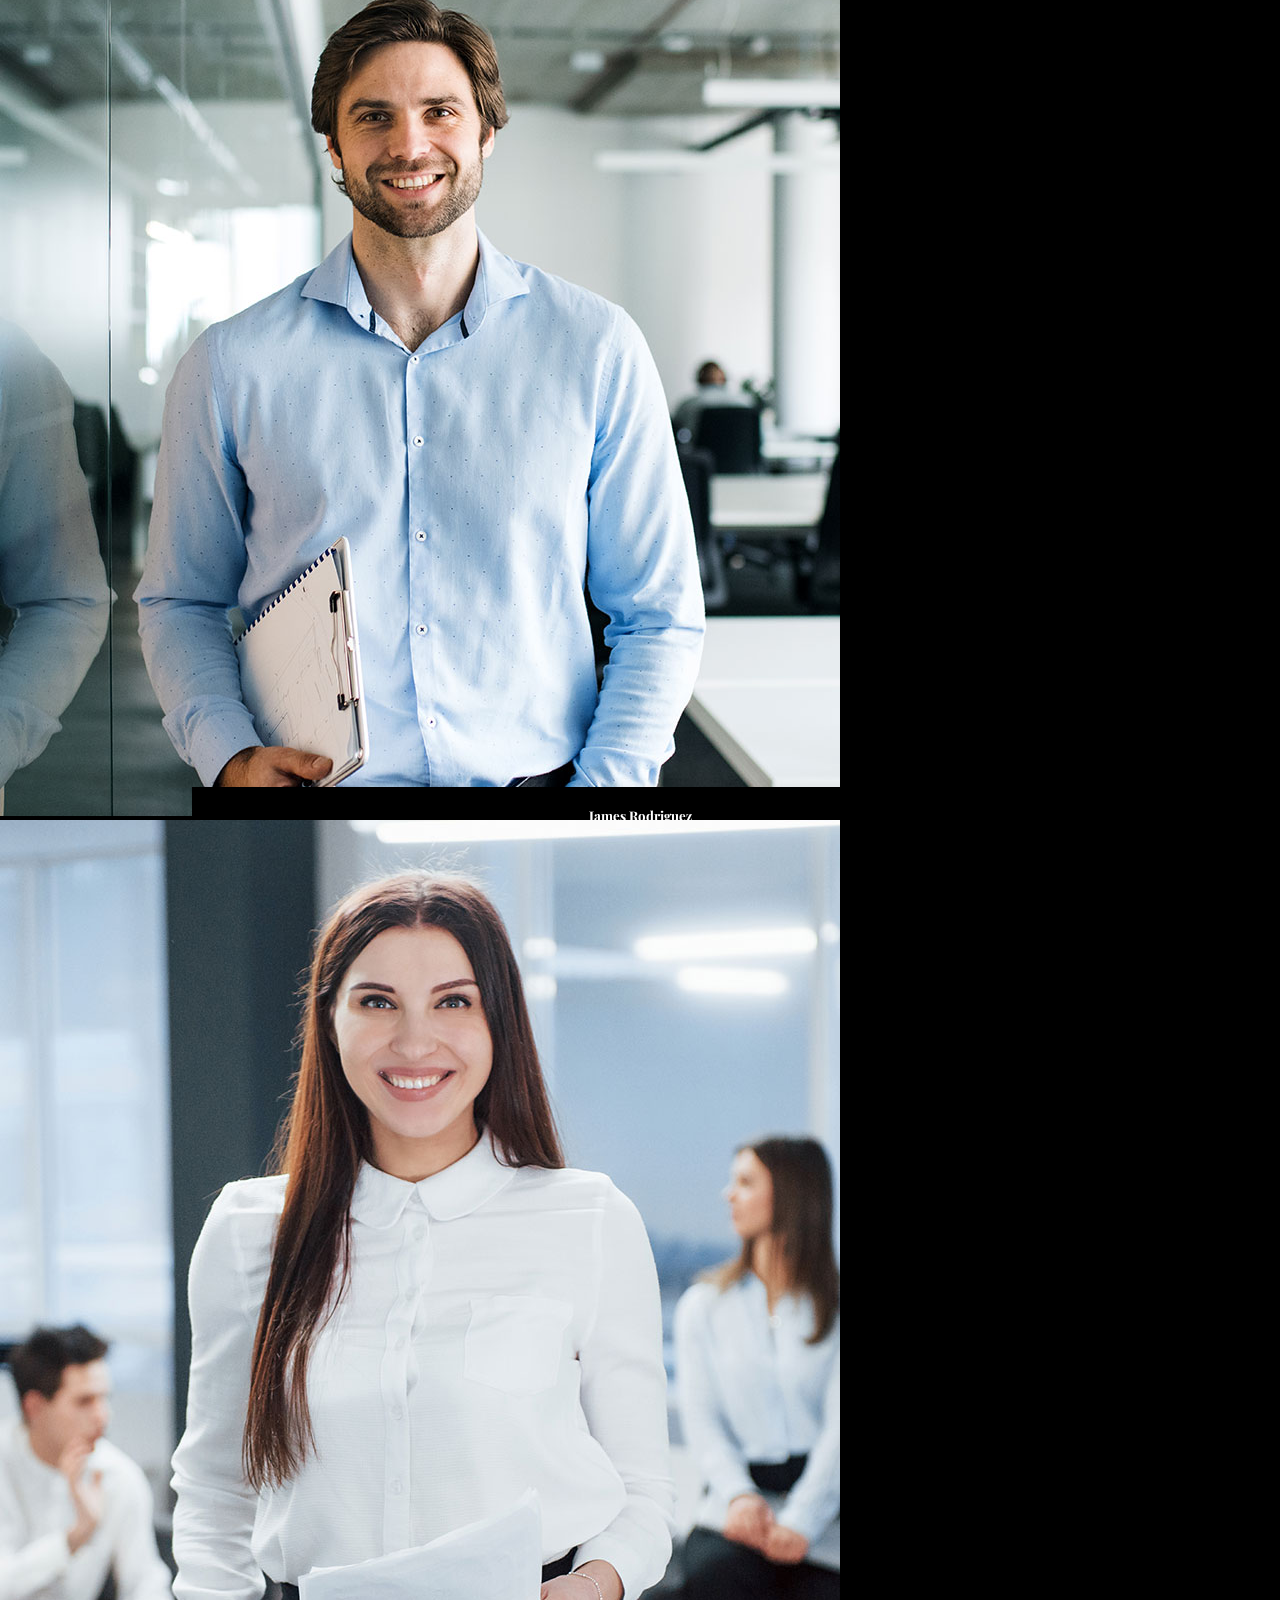
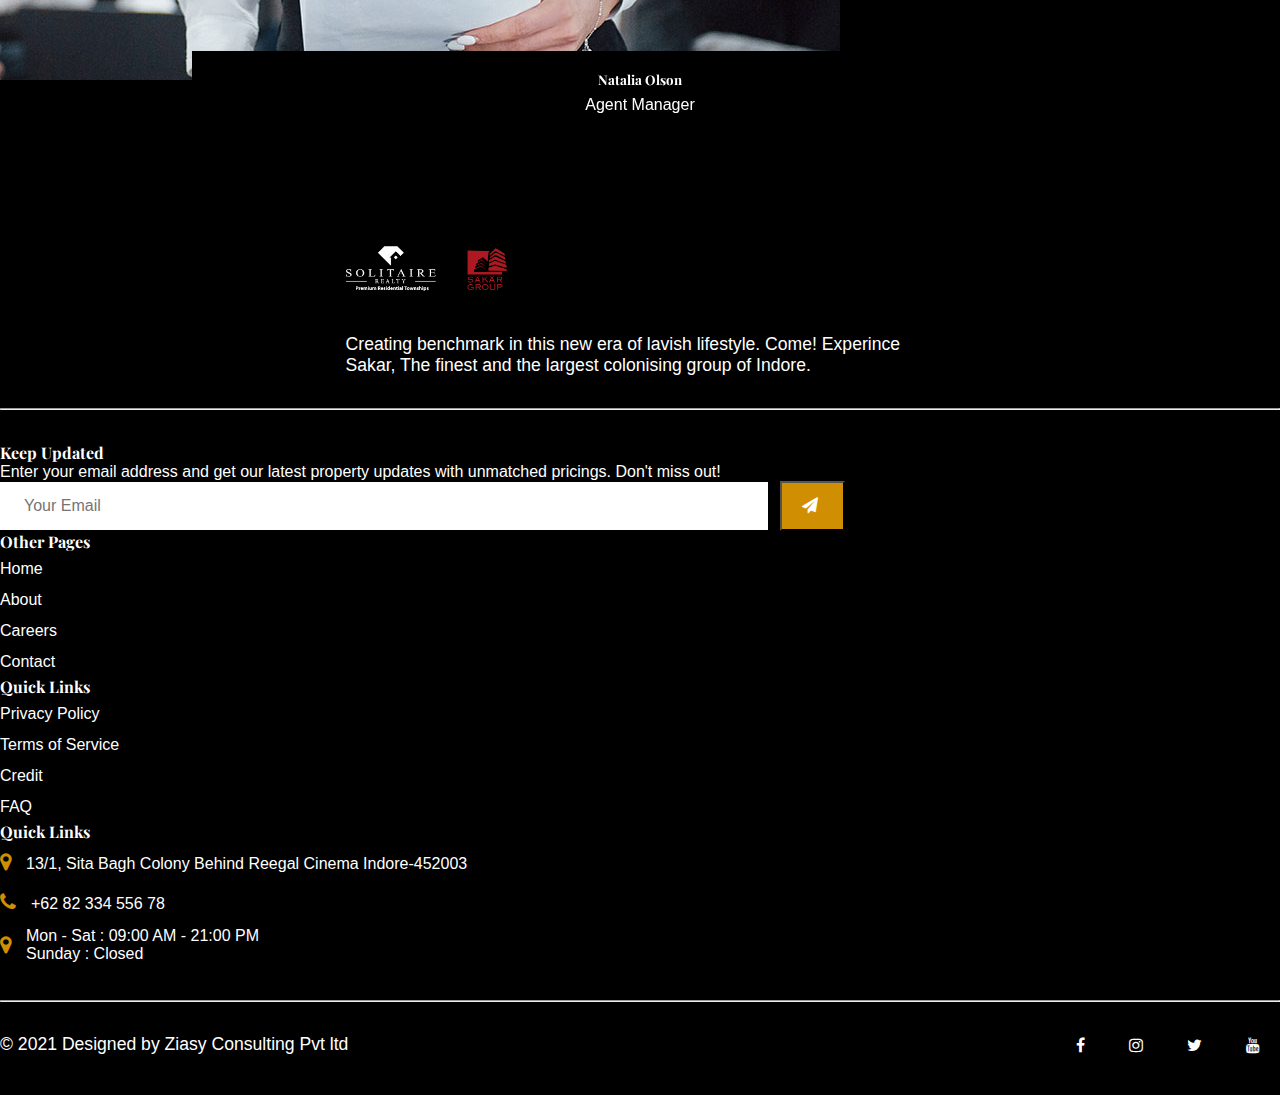
==== commit edeb3b1c: "Added codes" ====
--- a/about.html
+++ b/about.html
@@ -172,52 +172,98 @@
                     <a class="nav-link active" href="about.html">About </a>
                   </li>
                   <li class="nav-item dropdown">
-                    <a class="nav-link dropdown-toggle" href="residential.html"
-                    id="offcanvasNavbarDropdown"
-                    role="button"
-                    data-bs-toggle="dropdown"
-                    aria-expanded="false"
+                    <a class="nav-link" href="residential.html"
                       >Residential Projects
                     </a>
-                    <ul
-                    class="dropdown-menu"
-                    aria-labelledby="offcanvasNavbarDropdown"
-                  >
-                    <li>
-                      <a class="dropdown-item" href="residential.html"
-                        >Residential</a
-                      >
-                    </li>
-                    <li>
-                      <a class="dropdown-item" href="residential.html"
-                        >Urban Township</a
-                      >
-                    </li>
-                  </ul>
+                    <div class="dropdown-content">
+                      <div class="header">
+                        <ul>
+                          <li>
+                            <a class="dropdown-item" href="residential.html"
+                              >Sakar residency</a
+                            >
+                          </li>
+
+                          <li>
+                            <a class="dropdown-item" href="residential.html"
+                              >Sakar Terrace</a
+                            >
+                          </li>
+
+                          <li>
+                            <a class="dropdown-item" href="residential.html"
+                              >Sakar Nest</a
+                            >
+                          </li>
+                        </ul>
+                      </div>
+                    </div>
                   </li>
                   <li class="nav-item dropdown">
-                    <a class="nav-link dropdown-toggle" href="commercial.html"
-                    id="offcanvasNavbarDropdown1"
-                    role="button"
-                    data-bs-toggle="dropdown"
-                    aria-expanded="false"
+                    <a class="nav-link" href="commercial.html"
                       >Urban Townships
                     </a>
-                    <ul
-                    class="dropdown-menu"
-                    aria-labelledby="offcanvasNavbarDropdown1"
-                  >
-                    <li>
-                      <a class="dropdown-item" href="commercial.html"
-                        >Residential</a
-                      >
-                    </li>
-                    <li>
-                      <a class="dropdown-item" href="commercial.html"
-                        >Urban Township</a
-                      >
-                    </li>
-                  </ul>
+                    <div class="dropdown-content">
+                      <div class="header">
+                        <ul>
+                          <li>
+                            <a class="dropdown-item" href="commercial.html"
+                              >Eifel City</a
+                            >
+                          </li>
+                          <li>
+                            <a class="dropdown-item" href="commercial.html"
+                              >Solitaire Corridor</a
+                            >
+                          </li>
+                          <li>
+                            <a class="dropdown-item" href="commercial.html"
+                              >Sakar Sapphire City</a
+                            >
+                          </li>
+                          <li>
+                            <a class="dropdown-item" href="commercial.html"
+                              >Sakar Nri, City 1</a
+                            >
+                          </li>
+                          <li>
+                            <a class="dropdown-item" href="commercial.html"
+                              >Sakar City</a
+                            >
+                          </li>
+                          <li>
+                            <a class="dropdown-item" href="commercial.html"
+                              >Sakar Nri City 2</a
+                            >
+                          </li>
+                          <li>
+                            <a class="dropdown-item" href="commercial.html"
+                              >Sakar Indore Township</a
+                            >
+                          </li>
+                          <li>
+                            <a class="dropdown-item" href="commercial.html"
+                              >Sakar Corridor</a
+                            >
+                          </li>
+                          <li>
+                            <a class="dropdown-item" href="commercial.html"
+                              >Sakar Hills Resort</a
+                            >
+                          </li>
+                          <li>
+                            <a class="dropdown-item" href="commercial.html"
+                              >Sakar Real Life</a
+                            >
+                          </li>
+                          <li>
+                            <a class="dropdown-item" href="commercial.html"
+                              >Sakar Siddharth Nagar</a
+                            >
+                          </li>
+                        </ul>
+                      </div>
+                    </div>
                   </li>
                   <!-- <li class="nav-item dropdown">
                   <a
@@ -549,9 +595,12 @@
     <footer>
       <div class="container">
         <div class="ftop text-center">
-          <a href="#">
-            <img src="image/SOLITAIRE LOGO icon.png" />
-          </a>
+          <a class="navbar-brand" href="#">
+            <img src="image/SOLITAIRE-white.png"
+          /></a>
+          <a class="navbar-brand" href="#">
+            <img src="image/SAKAR-LOGO.png"
+          /></a>
           <p class="mb-4">
             Creating benchmark in this new era of lavish lifestyle. Come!
             Experince Sakar, The finest and the largest colonising group of
--- a/style.css
+++ b/style.css
@@ -91,7 +91,7 @@
   top: 0px;
   width: 100%;
 }
-.sticky {
+.sticky { 
   background-color: #000 !important;
   position: fixed;
   padding: 10px 0;
@@ -195,7 +195,7 @@
 #about-banner {
   position: relative;
   background-image: url(images/contemporary-design.jpg);
-  height: 50vh;
+  height: 100vh;
   width: 100%;
   background-repeat: no-repeat;
   background-size: cover;
@@ -229,7 +229,33 @@
 h1 {
   font-size: 6rem;
 }
-
+.hide {
+  display: none;
+  position: absolute;
+  top: 93px;
+  left: 50%;
+  background: #fff;
+  padding: 15px;
+  list-style: none;
+}
+.hide_1 {
+  display: none;
+  position: absolute;
+  top: 93px;
+  left: 60%;
+  background: #fff;
+  padding: 15px;
+  list-style: none;
+}
+   
+.myDIV:hover + .hide_1 {
+  display: block;
+  color: red;
+}  
+.myDIV:hover + .hide {
+  display: block;
+  color: red;
+}
 .Shadow-img {
   position: absolute;
   width: 70%;
@@ -567,7 +593,7 @@
   display: block;
   padding: 100px 40px;
   background-repeat: no-repeat;
-  background-size: contain;
+  background-size: cover;
 }
 
 .fcontent h4 {
@@ -1114,7 +1140,7 @@
   #about-banner {
     position: relative;
     background-image: url(images/contemporary-design.jpg);
-    height: 80vh;
+    height: 100vh;
   }
   .about-text-box.text-center {
     top: 30%;
@@ -1774,3 +1800,68 @@
 .dark-mode h1 {
   color: #f7f0e9;
 } */
+
+
+
+/* .dropdown-content {
+  display: none;
+  position: absolute;
+  left: 0;
+  box-shadow: 0px 8px 16px 0px rgba(0,0,0,0.2);
+} */
+.dropdown-content{
+  position: absolute;
+  left: 0;
+  z-index: 1000;
+  display: none;
+  min-width: 12rem;
+  padding: 0.5rem 10px;
+  margin: 0;
+  font-size: 1rem;
+  color: #212529;
+  text-align: left;
+  list-style: none;
+  background-color: #fff;
+  background-clip: padding-box;
+  border: 1px solid rgba(0,0,0,.15);
+  border-radius: 0.25rem;
+}
+
+.dropdown:hover .dropdown-content {
+  display: block;
+}
+ul{
+  list-style: none;
+}
+.swiper-button-next:after, .swiper-button-prev:after {
+  font-family: swiper-icons;
+  font-size: var(--swiper-navigation-size);
+  text-transform: none!important;
+  letter-spacing: 0;
+  text-transform: none;
+  font-variant: initial;
+  line-height: 1;
+  font-size: 20px;
+}
+.swiper-button-prev, .swiper-button-next {
+  background: #000;
+  padding: 20px;
+  border-radius: 50%;
+  width: 20px !important;
+  height: 21px !important;
+  font-size: 17px;
+  color: #fff !important;
+}
+.swiper-button-next, .swiper-button-prev {
+  position: absolute;
+  top: 35%;
+  width: calc(var(--swiper-navigation-size)/ 44 * 27);
+  height: var(--swiper-navigation-size);
+  margin-top: calc(0px - (var(--swiper-navigation-size)/ 2));
+  z-index: 10;
+  cursor: pointer;
+  display: flex;
+  align-items: center;
+  justify-content: center;
+  color: var(--swiper-navigation-color,var(--swiper-theme-color));
+}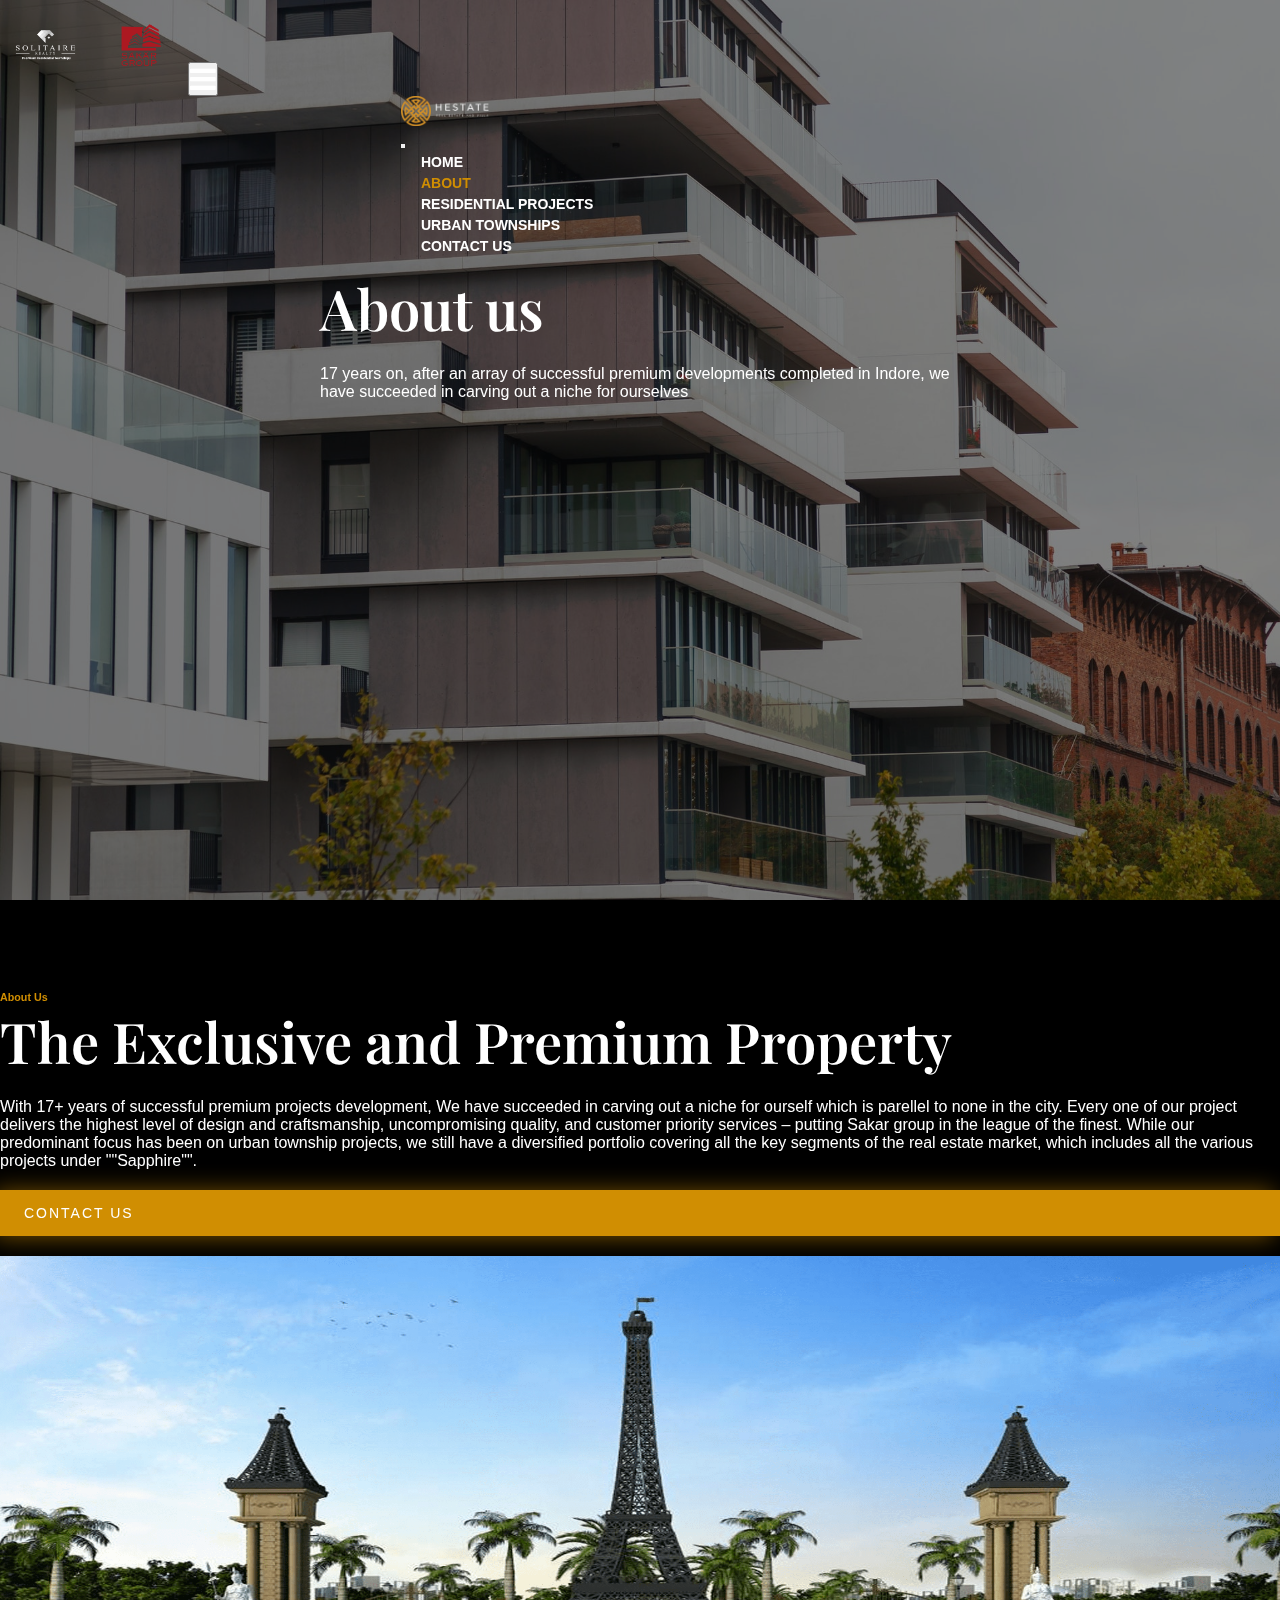
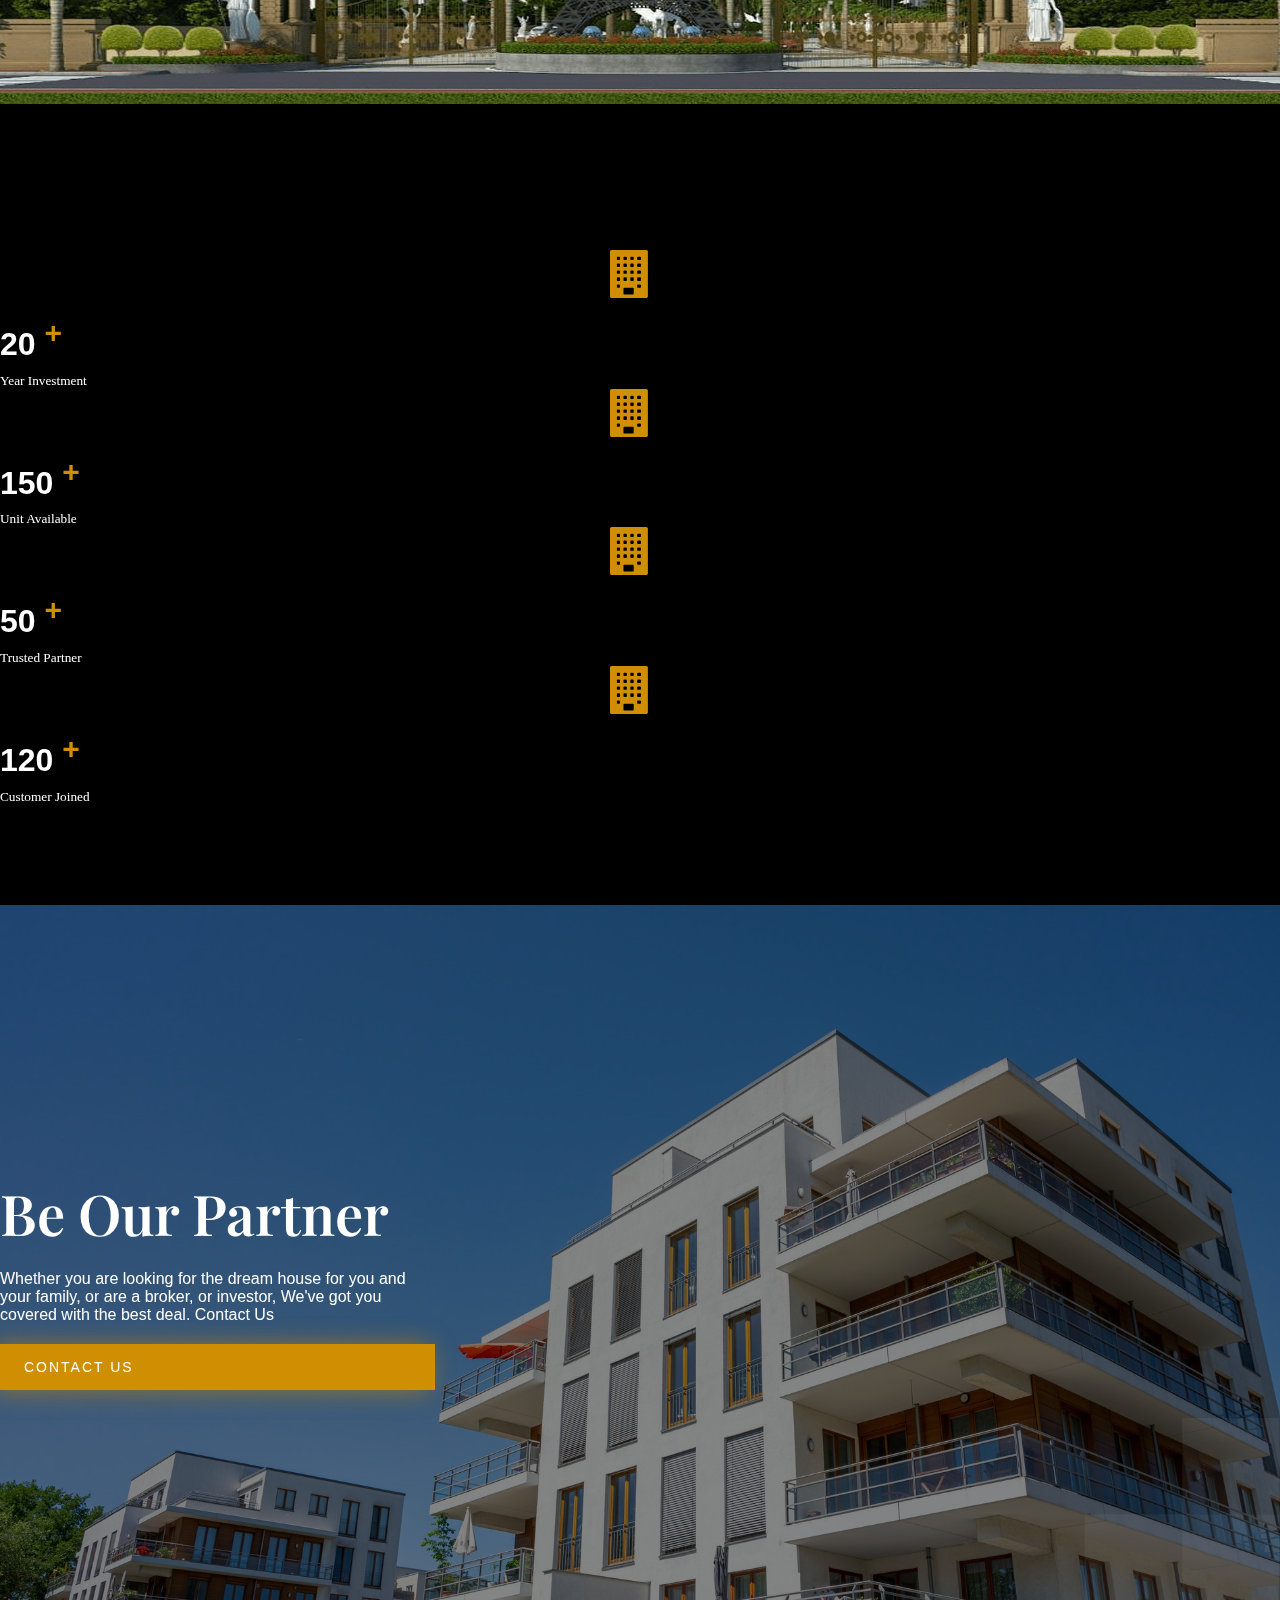
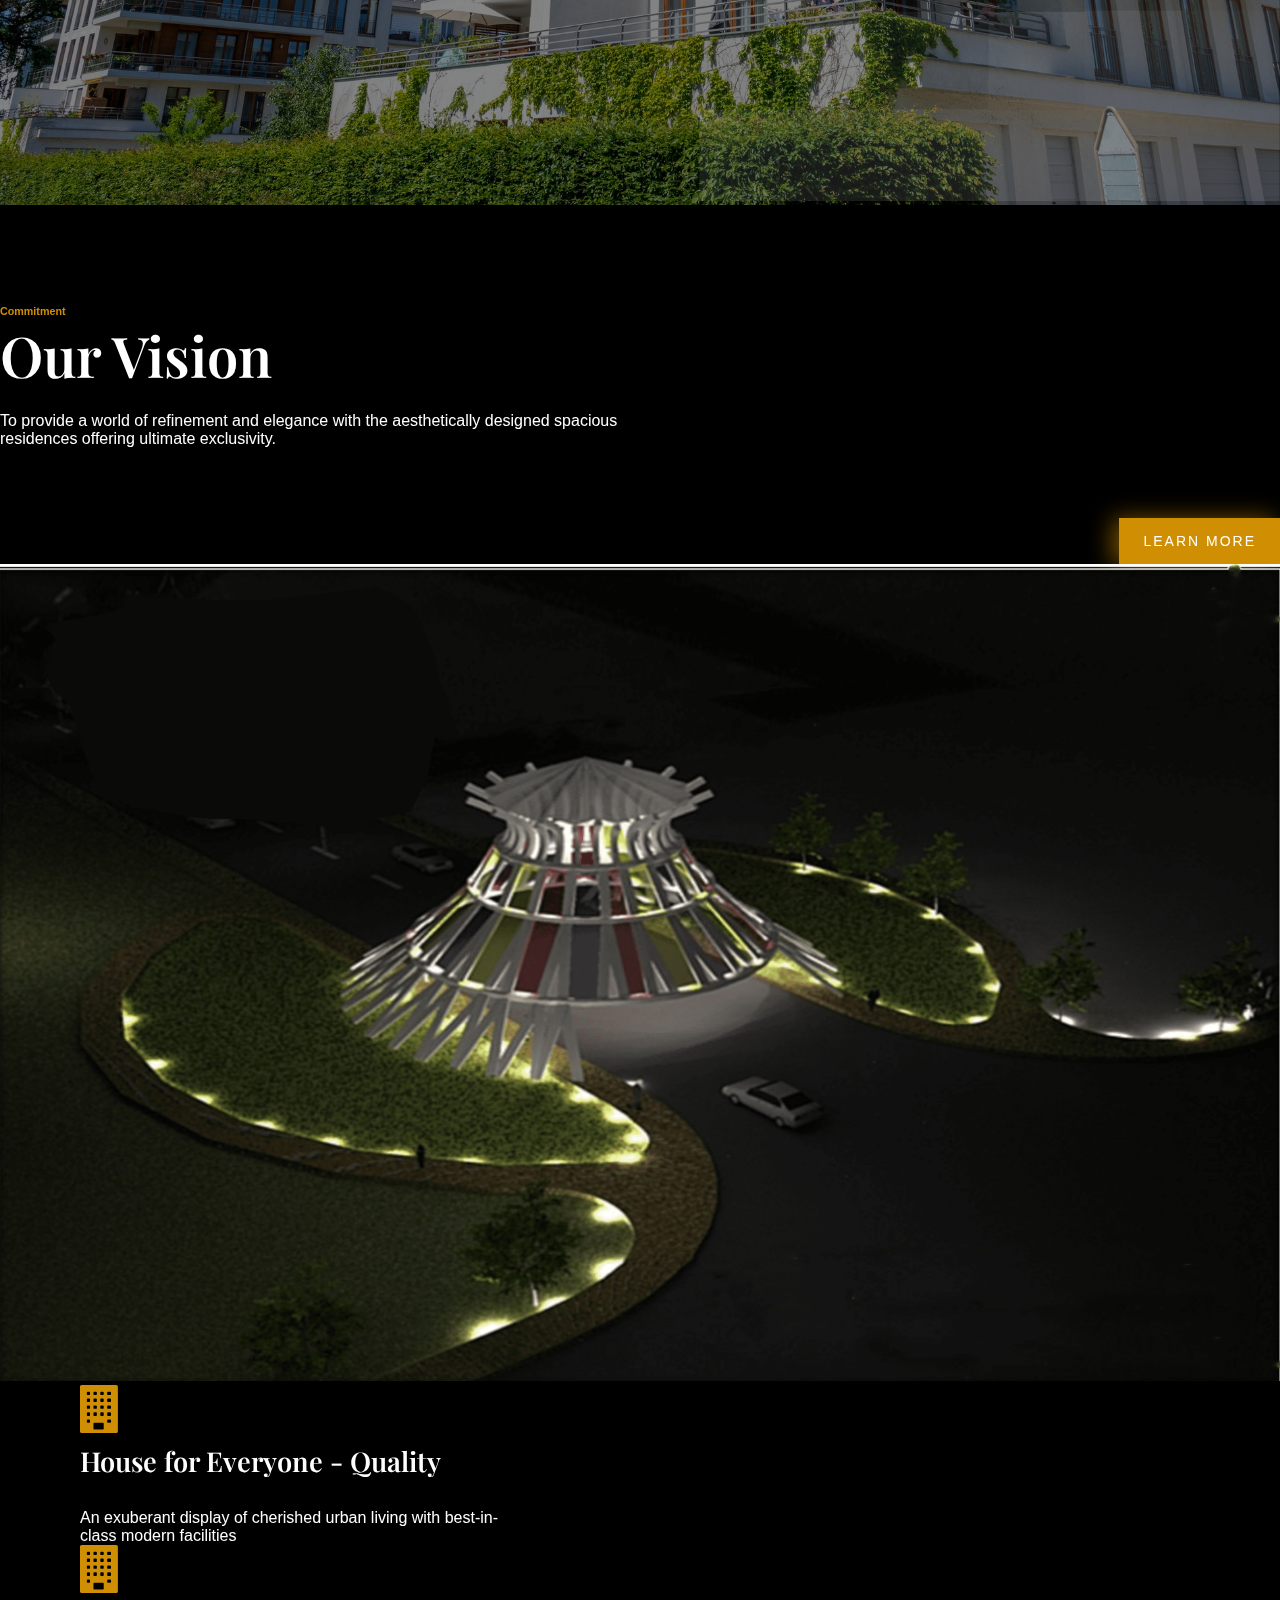
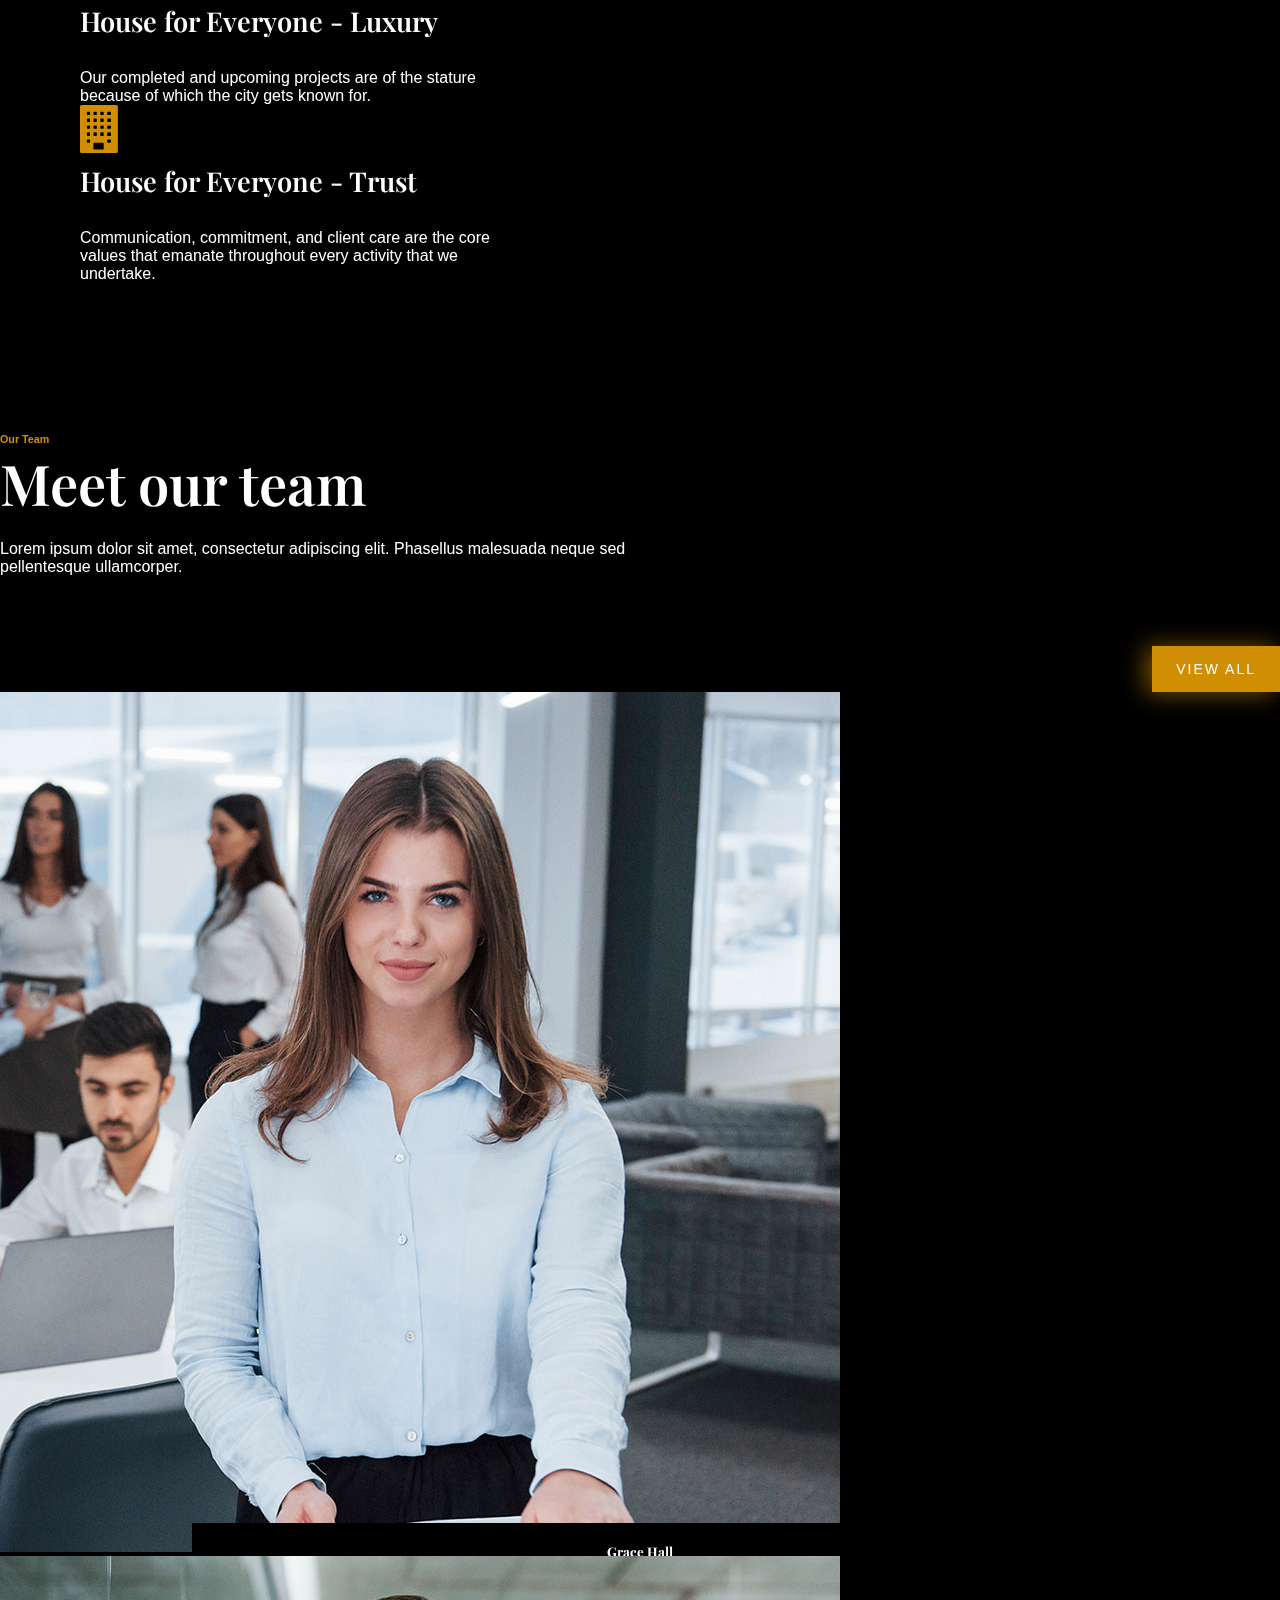
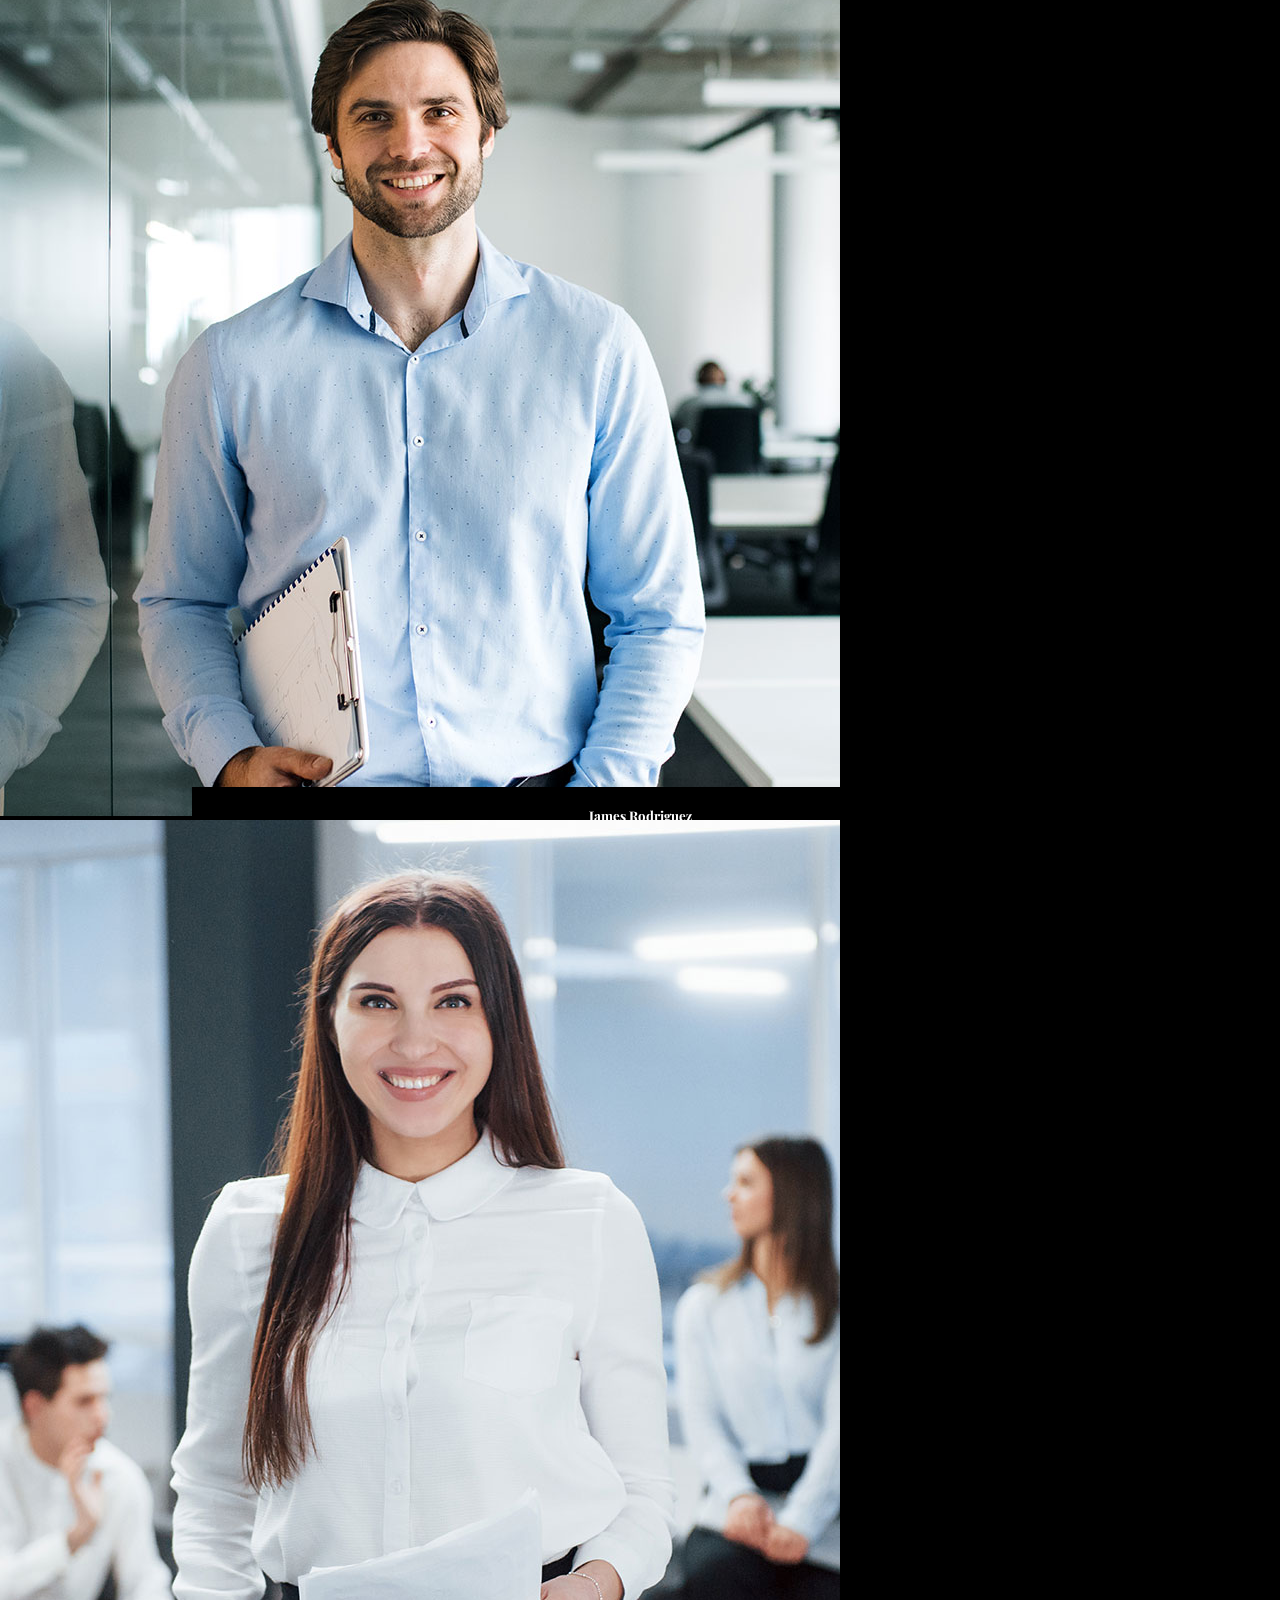
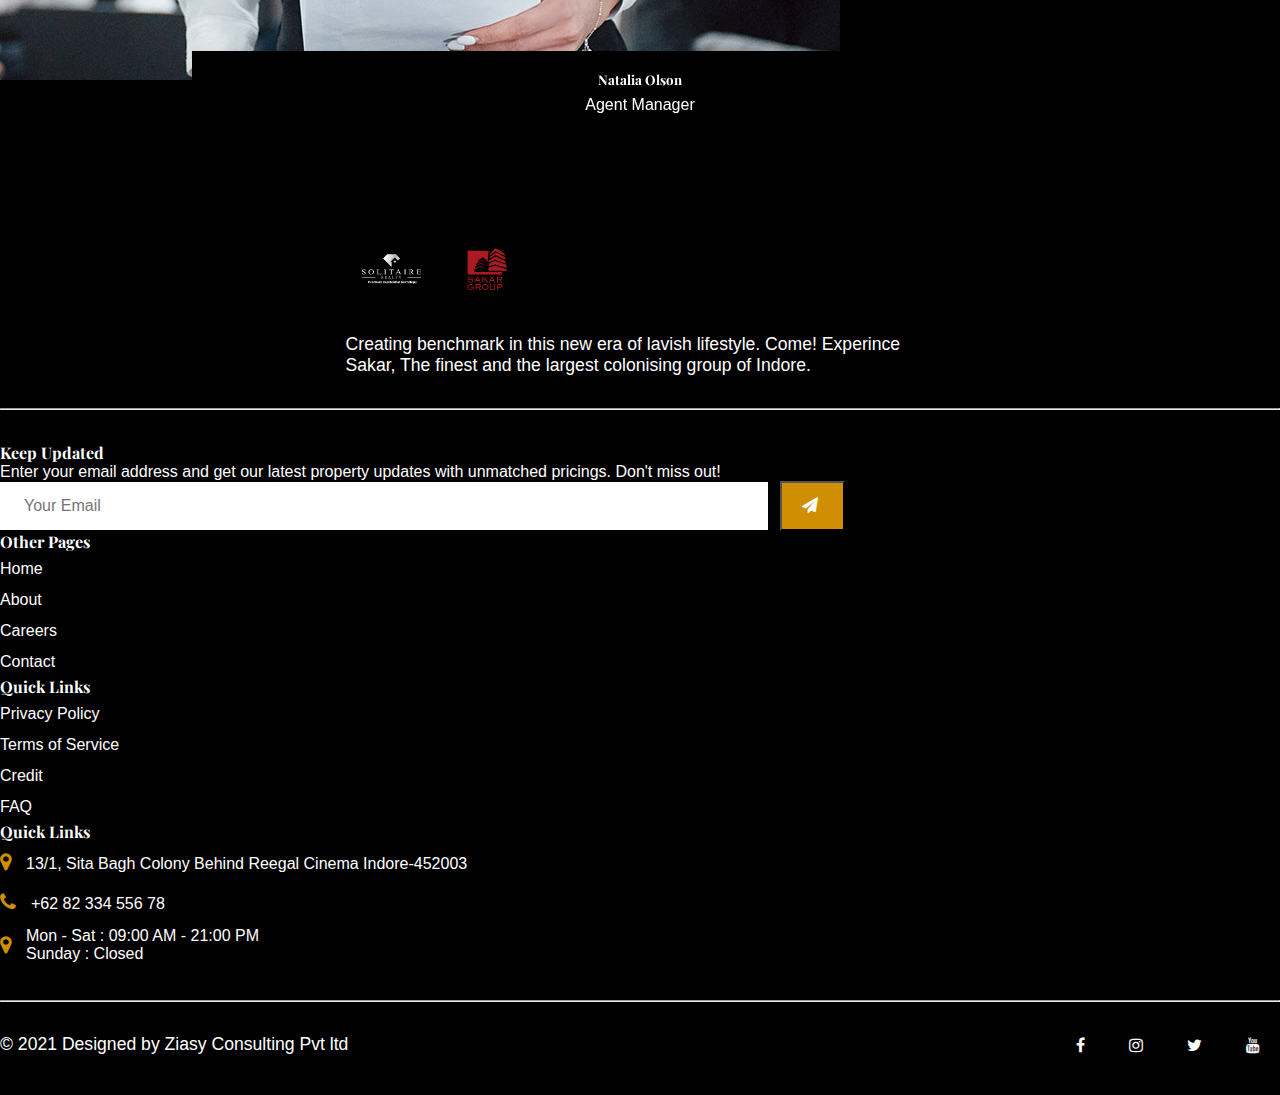
==== commit c886f10d: "added codes" ====
--- a/about.html
+++ b/about.html
@@ -124,7 +124,7 @@
         <nav class="navbar navbar-light navbar-expand-lg bnav">
           <div class="container">
             <a class="navbar-brand" href="#">
-              <img src="image/SOLITAIRE-white.png"
+              <img src="image/SOLITAIRE-LOGO.png"
             /></a>
             <a class="navbar-brand" href="#">
               <img src="image/SAKAR-LOGO.png"
@@ -596,7 +596,7 @@
       <div class="container">
         <div class="ftop text-center">
           <a class="navbar-brand" href="#">
-            <img src="image/SOLITAIRE-white.png"
+            <img src="image/SOLITAIRE-LOGO.png"
           /></a>
           <a class="navbar-brand" href="#">
             <img src="image/SAKAR-LOGO.png"
--- a/style.css
+++ b/style.css
@@ -92,7 +92,8 @@
   width: 100%;
 }
 .sticky { 
-  background-color: #000 !important;
+  background: rgba(0,0,0,0.5);
+    backdrop-filter: blur(5px);
   position: fixed;
   padding: 10px 0;
   height: 100px !important;
@@ -265,7 +266,7 @@
 .Shadow-img img {
   width: 100%;
   opacity: var(--opacity-shadow);
-  opacity: 0.2;
+  opacity: 0.1;
 }
 .contact-us {
   box-shadow: var(--box-shadow);
@@ -554,7 +555,7 @@
 .over-img img {
   width: 100%;
   opacity: var(--opacity-shadow);
-  opacity: 0.2;
+  opacity: 0.1;
 }
 .overlay h2 {
   font-size: 4rem;
@@ -632,7 +633,7 @@
 /* card */
 .card-demo .card {
   border: 0;
-  background: var(--background-color);
+  background: #000;
 }
 section.card-demo {
   margin: 50px 0;
@@ -1013,7 +1014,7 @@
 .foo-img img {
   width: 100%;
   opacity: var(--opacity-shadow);
-  opacity: 0.2;
+  opacity: 0.1;
 }
 footer p {
   color: #fff;
